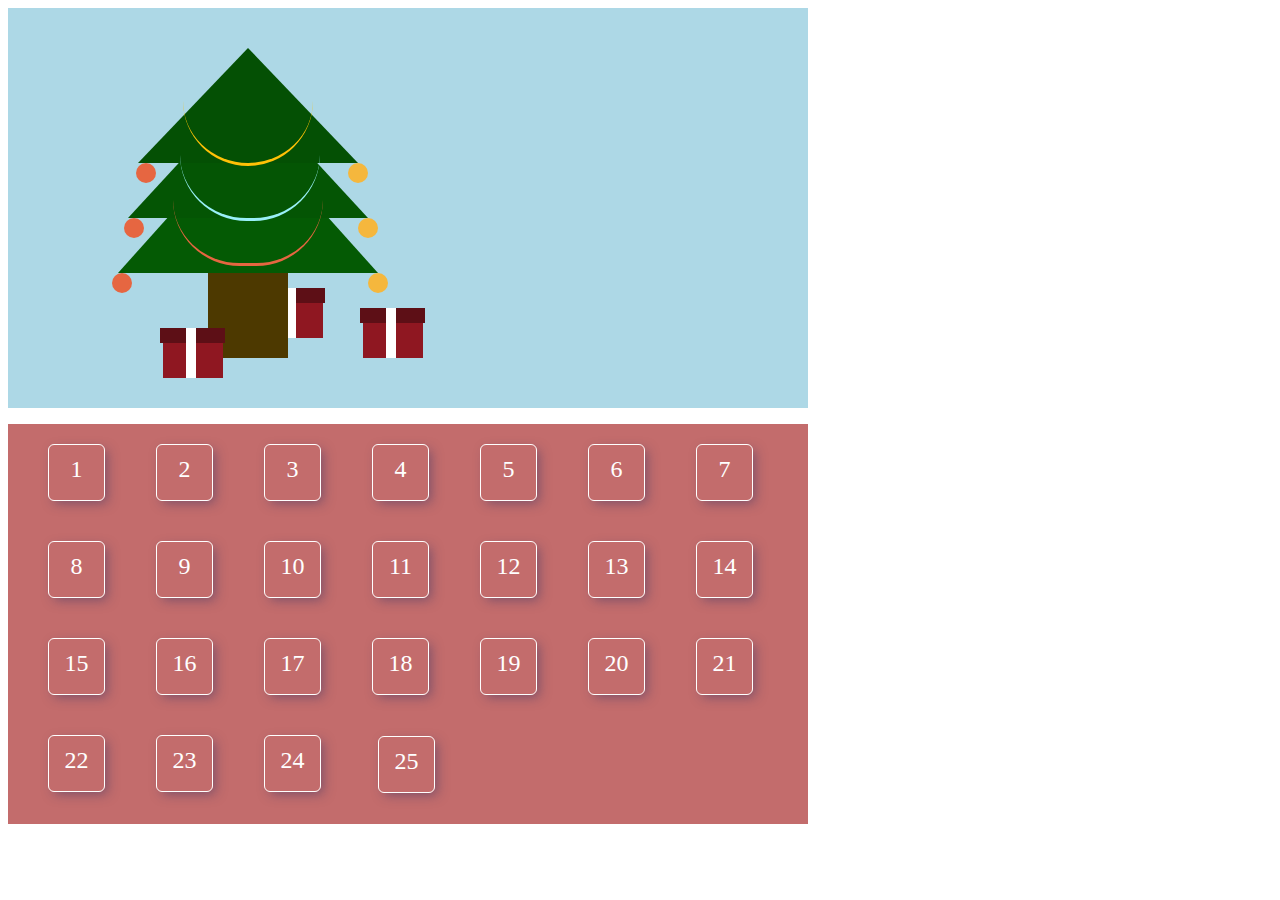
==== index.html @ 33a24e95 "增加彩帶" ====
<!DOCTYPE html>
<html lang="en">

<head>
  <meta charset="UTF-8">
  <meta name="viewport" content="width=device-width, initial-scale=1.0">
  <meta http-equiv="X-UA-Compatible" content="ie=edge">
  <link rel="stylesheet" href="./stylesheets/Xmax.css">
  <script src="https://ajax.googleapis.com/ajax/libs/jquery/1.12.4/jquery.min.js"></script>
  <script src="Xmas.js"></script>
  <title>Document</title>
</head>

<body>
  <!-- <div class="sort_tabs">
    <img src="./Images/card/sort04/functional_012.gif" alt="">
  </div>
  <div class="card_main">
    <img src="./Images/card/sort04/functional_012.gif" alt="">
</div class="XmasCard_2"> -->
  <div class="Xmas XmasCard_2">
    <div class="tree">
      <div class="tree_1"></div>
      <div class="tree_2"></div>
      <div class="tree_3"></div>
      <div class="tree_root"></div>
      <div class="ribbon ribbon_1"></div>
      <div class="ribbon ribbon_2"></div>
      <div class="ribbon ribbon_3"></div>
      <div class="ribbon ribbon_4"></div>
      <div class="border border_1"></div>
      <div class="border border_2"></div>
      <div class="border border_3"></div>
      <div class="border border_4"></div>
      <div class="border border_5"></div>
      <div class="border border_6"></div>
      <div class="gift">
        <div class="gift_1">
          <div class="box"></div>
          <div class="cover"></div>
          <div class="bowknot">
          </div>
        </div>
        <div class="gift_2">
          <div class="box"></div>
          <div class="cover"></div>
          <div class="bowknot"></div>
        </div>
        <div class="gift_3">
          <div class="box"></div>
          <div class="cover"></div>
          <div class="bowknot"></div>
        </div>
      </div>
    </div>

  </div>
  <div class="Xmas XmasCard_1">

    <ul>
      <li class="day">
        <span>1</span>
      </li>
      <li class="day">
        <span>2</span>
      </li>
      <li class="day">
        <span>3</span>
      </li>
      <li class="day">
        <span>4</span>
      </li>
      <li class="day">
        <span>5</span>
      </li>
      <li class="day">
        <span>6</span>
      </li>
      <li class="day">
        <span>7</span>
      </li>
      <li class="day">
        <span>8</span>
      </li>
      <li class="day">
        <span>9</span>
      </li>
      <li class="day">
        <span>10</span>
      </li>
      <li class="day">
        <span>11</span>
      </li>
      <li class="day">
        <span>12</span>
      </li>
      <li class="day">
        <span>13</span>
      </li>
      <li class="day">
        <span>14</span>
      </li>
      <li class="day">
        <span>15</span>
      </li>
      <li class="day">
        <span>16</span>
      </li>
      <li class="day">
        <span>17</span>
      </li>
      <li class="day">
        <span>18</span>
      </li>
      <li class="day">
        <span>19</span>
      </li>
      <li class="day">
        <span>20</span>
      </li>
      <li class="day">
        <span>21</span>
      </li>
      <li class="day">
        <span>22</span>
      </li>
      <li class="day">
        <span>23</span>
      </li>
      <li class="day">
        <span>24</span>
      </li>
      <li class="day">
        <span>25</span>
      </li>
    </ul>

  </div>
</body>

</html>
---- stylesheets/Xmax.css ----
/* line 1, ../sass/_function.scss */
.XmasCard_1 ul .day {
  -webkit-transition: all .25s ease-in;
  transition: all .25s ease-in;
}

/* line 1, ../sass/_function.scss */
.XmasCard_1 ul .day {
  -webkit-transition: all .25s ease-in;
  transition: all .25s ease-in;
}

/* line 2, ../sass/_Xmas_2.scss */
.XmasCard_2 {
  background-color: #ADD8E6;
}
/* line 4, ../sass/_Xmas_2.scss */
.XmasCard_2 .tree {
  left: 100px;
  width: 100px;
  position: relative;
}
/* line 8, ../sass/_Xmas_2.scss */
.XmasCard_2 .tree .tree_1,
.XmasCard_2 .tree .tree_2,
.XmasCard_2 .tree .tree_3 {
  position: absolute;
  border-style: solid;
  border-color: transparent transparent #044b04 transparent;
  display: inline-block;
}
/* line 17, ../sass/_Xmas_2.scss */
.XmasCard_2 .tree .tree_1 {
  top: 40px;
  border-width: 0 110px 115px 110px;
  left: 30px;
  z-index: 4;
  border-color: transparent transparent #045004 transparent;
}
/* line 17, ../sass/_Xmas_2.scss */
.XmasCard_2 .tree .tree_2 {
  top: 80px;
  border-width: 0 120px 130px 120px;
  left: 20px;
  z-index: 3;
  border-color: transparent transparent #045504 transparent;
}
/* line 17, ../sass/_Xmas_2.scss */
.XmasCard_2 .tree .tree_3 {
  top: 120px;
  border-width: 0 130px 145px 130px;
  left: 10px;
  z-index: 2;
  border-color: transparent transparent #045a04 transparent;
}
/* line 25, ../sass/_Xmas_2.scss */
.XmasCard_2 .tree .tree_root {
  position: absolute;
  height: 100px;
  width: 80px;
  background-color: #4D3900;
  top: 250px;
  left: 100px;
  z-index: 1;
}
/* line 34, ../sass/_Xmas_2.scss */
.XmasCard_2 .tree .border {
  position: absolute;
  height: 20px;
  width: 20px;
  border-radius: 30px;
  position: absolute;
  z-index: 99;
}
/* line 43, ../sass/_Xmas_2.scss */
.XmasCard_2 .tree .border_1 {
  background-color: #E66641;
  top: 155px;
  left: 28px;
}
/* line 43, ../sass/_Xmas_2.scss */
.XmasCard_2 .tree .border_2 {
  background-color: #E66641;
  top: 210px;
  left: 16px;
}
/* line 43, ../sass/_Xmas_2.scss */
.XmasCard_2 .tree .border_3 {
  background-color: #E66641;
  top: 265px;
  left: 4px;
}
/* line 50, ../sass/_Xmas_2.scss */
.XmasCard_2 .tree .border_4 {
  background-color: #F5B73D;
  top: 155px;
  left: 240px;
}
/* line 50, ../sass/_Xmas_2.scss */
.XmasCard_2 .tree .border_5 {
  background-color: #F5B73D;
  top: 210px;
  left: 250px;
}
/* line 50, ../sass/_Xmas_2.scss */
.XmasCard_2 .tree .border_6 {
  background-color: #F5B73D;
  top: 265px;
  left: 260px;
}
/* line 56, ../sass/_Xmas_2.scss */
.XmasCard_2 .tree .ribbon_1 {
  border-bottom: 3px solid #FFC107;
  top: 25px;
  left: 75px;
  width: 130px;
}
/* line 62, ../sass/_Xmas_2.scss */
.XmasCard_2 .tree .ribbon_2 {
  border-bottom: 3px solid #9af0f8;
  top: 80px;
  left: 72px;
  width: 140px;
}
/* line 68, ../sass/_Xmas_2.scss */
.XmasCard_2 .tree .ribbon_3 {
  border-bottom: 3px solid #E66641;
  top: 125px;
  left: 65px;
  width: 150px;
}
/* line 74, ../sass/_Xmas_2.scss */
.XmasCard_2 .tree .ribbon {
  position: absolute;
  height: 130px;
  border-radius: 10000px;
  z-index: 99;
}
/* line 83, ../sass/_Xmas_2.scss */
.XmasCard_2 .gift .gift_1 {
  position: relative;
  top: 320px;
  z-index: 1;
  left: 55px;
}
/* line 98, ../sass/_Xmas_2.scss */
.XmasCard_2 .gift .gift_1 .box {
  position: absolute;
  height: 50px;
  width: 60px;
  background-color: #8f1721;
  z-index: 1;
}
/* line 106, ../sass/_Xmas_2.scss */
.XmasCard_2 .gift .gift_1 .cover {
  position: absolute;
  top: 0;
  left: -3px;
  height: 15px;
  width: 65px;
  background-color: #5d0f16;
  z-index: 2;
}
/* line 115, ../sass/_Xmas_2.scss */
.XmasCard_2 .gift .gift_1 .bowknot {
  position: absolute;
  top: 0;
  left: 23px;
  height: 50px;
  width: 10px;
  background-color: #fff;
  z-index: 99;
}
/* line 83, ../sass/_Xmas_2.scss */
.XmasCard_2 .gift .gift_2 {
  position: relative;
  top: 280px;
  z-index: 0;
  left: 155px;
}
/* line 98, ../sass/_Xmas_2.scss */
.XmasCard_2 .gift .gift_2 .box {
  position: absolute;
  height: 50px;
  width: 60px;
  background-color: #8f1721;
  z-index: 1;
}
/* line 106, ../sass/_Xmas_2.scss */
.XmasCard_2 .gift .gift_2 .cover {
  position: absolute;
  top: 0;
  left: -3px;
  height: 15px;
  width: 65px;
  background-color: #5d0f16;
  z-index: 2;
}
/* line 115, ../sass/_Xmas_2.scss */
.XmasCard_2 .gift .gift_2 .bowknot {
  position: absolute;
  top: 0;
  left: 23px;
  height: 50px;
  width: 10px;
  background-color: #fff;
  z-index: 99;
}
/* line 83, ../sass/_Xmas_2.scss */
.XmasCard_2 .gift .gift_3 {
  position: relative;
  top: 300px;
  left: 255px;
}
/* line 98, ../sass/_Xmas_2.scss */
.XmasCard_2 .gift .gift_3 .box {
  position: absolute;
  height: 50px;
  width: 60px;
  background-color: #8f1721;
  z-index: 1;
}
/* line 106, ../sass/_Xmas_2.scss */
.XmasCard_2 .gift .gift_3 .cover {
  position: absolute;
  top: 0;
  left: -3px;
  height: 15px;
  width: 65px;
  background-color: #5d0f16;
  z-index: 2;
}
/* line 115, ../sass/_Xmas_2.scss */
.XmasCard_2 .gift .gift_3 .bowknot {
  position: absolute;
  top: 0;
  left: 23px;
  height: 50px;
  width: 10px;
  background-color: #fff;
  z-index: 99;
}

/* line 1, ../sass/_function.scss */
.XmasCard_1 ul .day {
  -webkit-transition: all .25s ease-in;
  transition: all .25s ease-in;
}

/* line 2, ../sass/_Xmas_1.scss */
.XmasCard_1 {
  background-color: #c36c6c;
}
/* line 4, ../sass/_Xmas_1.scss */
.XmasCard_1 ul {
  list-style: none;
}
/* line 6, ../sass/_Xmas_1.scss */
.XmasCard_1 ul li {
  cursor: pointer !important;
  display: inline-block;
  text-align: center;
  line-height: 2;
  color: #fff;
}
/* line 12, ../sass/_Xmas_1.scss */
.XmasCard_1 ul li span {
  font-size: 1.5em;
  font-weight: 300;
}
@keyframes Surprise {
  0% {
    background: transparent;
    color: #fff;
    position: absolute;
    top: 306px;
    left: 375px;
  }
  50% {
    position: absolute;
    top: 30px;
    left: 150px;
    width: 510px;
    height: 310px;
  }
  100% {
    position: absolute;
    top: 35px;
    left: 150px;
    width: 500px;
    height: 300px;
    background: #fff url("../Images/gift/gift_25.png") 3px no-repeat;
  }
}
/* line 43, ../sass/_Xmas_1.scss */
.XmasCard_1 ul .day_rotateY:nth-child(1) {
  color: transparent;
  border-color: #565656;
  -webkit-transform: rotateY(180deg);
  -moz-transform: rotateY(180deg);
  transform: rotateY(180deg);
  background: #565656 url("../Images/gift/gift_1.png") 3px no-repeat;
}
/* line 53, ../sass/_Xmas_1.scss */
.XmasCard_1 ul .day_rotateY:nth-child(25) {
  animation: Surprise 0.5s linear forwards;
  -moz-animation: Surprise 0.5s linear forwards;
  -webkit-animation: Surprise 0.5s linear forwards;
  -o-animation: Surprise 0.5s linear forwards;
}
/* line 43, ../sass/_Xmas_1.scss */
.XmasCard_1 ul .day_rotateY:nth-child(2) {
  color: transparent;
  border-color: #565656;
  -webkit-transform: rotateY(180deg);
  -moz-transform: rotateY(180deg);
  transform: rotateY(180deg);
  background: #565656 url("../Images/gift/gift_2.png") 3px no-repeat;
}
/* line 53, ../sass/_Xmas_1.scss */
.XmasCard_1 ul .day_rotateY:nth-child(25) {
  animation: Surprise 0.5s linear forwards;
  -moz-animation: Surprise 0.5s linear forwards;
  -webkit-animation: Surprise 0.5s linear forwards;
  -o-animation: Surprise 0.5s linear forwards;
}
/* line 43, ../sass/_Xmas_1.scss */
.XmasCard_1 ul .day_rotateY:nth-child(3) {
  color: transparent;
  border-color: #565656;
  -webkit-transform: rotateY(180deg);
  -moz-transform: rotateY(180deg);
  transform: rotateY(180deg);
  background: #565656 url("../Images/gift/gift_3.png") 3px no-repeat;
}
/* line 53, ../sass/_Xmas_1.scss */
.XmasCard_1 ul .day_rotateY:nth-child(25) {
  animation: Surprise 0.5s linear forwards;
  -moz-animation: Surprise 0.5s linear forwards;
  -webkit-animation: Surprise 0.5s linear forwards;
  -o-animation: Surprise 0.5s linear forwards;
}
/* line 43, ../sass/_Xmas_1.scss */
.XmasCard_1 ul .day_rotateY:nth-child(4) {
  color: transparent;
  border-color: #565656;
  -webkit-transform: rotateY(180deg);
  -moz-transform: rotateY(180deg);
  transform: rotateY(180deg);
  background: #565656 url("../Images/gift/gift_4.png") 3px no-repeat;
}
/* line 53, ../sass/_Xmas_1.scss */
.XmasCard_1 ul .day_rotateY:nth-child(25) {
  animation: Surprise 0.5s linear forwards;
  -moz-animation: Surprise 0.5s linear forwards;
  -webkit-animation: Surprise 0.5s linear forwards;
  -o-animation: Surprise 0.5s linear forwards;
}
/* line 43, ../sass/_Xmas_1.scss */
.XmasCard_1 ul .day_rotateY:nth-child(5) {
  color: transparent;
  border-color: #565656;
  -webkit-transform: rotateY(180deg);
  -moz-transform: rotateY(180deg);
  transform: rotateY(180deg);
  background: #565656 url("../Images/gift/gift_5.png") 3px no-repeat;
}
/* line 53, ../sass/_Xmas_1.scss */
.XmasCard_1 ul .day_rotateY:nth-child(25) {
  animation: Surprise 0.5s linear forwards;
  -moz-animation: Surprise 0.5s linear forwards;
  -webkit-animation: Surprise 0.5s linear forwards;
  -o-animation: Surprise 0.5s linear forwards;
}
/* line 43, ../sass/_Xmas_1.scss */
.XmasCard_1 ul .day_rotateY:nth-child(6) {
  color: transparent;
  border-color: #565656;
  -webkit-transform: rotateY(180deg);
  -moz-transform: rotateY(180deg);
  transform: rotateY(180deg);
  background: #565656 url("../Images/gift/gift_6.png") 3px no-repeat;
}
/* line 53, ../sass/_Xmas_1.scss */
.XmasCard_1 ul .day_rotateY:nth-child(25) {
  animation: Surprise 0.5s linear forwards;
  -moz-animation: Surprise 0.5s linear forwards;
  -webkit-animation: Surprise 0.5s linear forwards;
  -o-animation: Surprise 0.5s linear forwards;
}
/* line 43, ../sass/_Xmas_1.scss */
.XmasCard_1 ul .day_rotateY:nth-child(7) {
  color: transparent;
  border-color: #565656;
  -webkit-transform: rotateY(180deg);
  -moz-transform: rotateY(180deg);
  transform: rotateY(180deg);
  background: #565656 url("../Images/gift/gift_7.png") 3px no-repeat;
}
/* line 53, ../sass/_Xmas_1.scss */
.XmasCard_1 ul .day_rotateY:nth-child(25) {
  animation: Surprise 0.5s linear forwards;
  -moz-animation: Surprise 0.5s linear forwards;
  -webkit-animation: Surprise 0.5s linear forwards;
  -o-animation: Surprise 0.5s linear forwards;
}
/* line 43, ../sass/_Xmas_1.scss */
.XmasCard_1 ul .day_rotateY:nth-child(8) {
  color: transparent;
  border-color: #565656;
  -webkit-transform: rotateY(180deg);
  -moz-transform: rotateY(180deg);
  transform: rotateY(180deg);
  background: #565656 url("../Images/gift/gift_8.png") 3px no-repeat;
}
/* line 53, ../sass/_Xmas_1.scss */
.XmasCard_1 ul .day_rotateY:nth-child(25) {
  animation: Surprise 0.5s linear forwards;
  -moz-animation: Surprise 0.5s linear forwards;
  -webkit-animation: Surprise 0.5s linear forwards;
  -o-animation: Surprise 0.5s linear forwards;
}
/* line 43, ../sass/_Xmas_1.scss */
.XmasCard_1 ul .day_rotateY:nth-child(9) {
  color: transparent;
  border-color: #565656;
  -webkit-transform: rotateY(180deg);
  -moz-transform: rotateY(180deg);
  transform: rotateY(180deg);
  background: #565656 url("../Images/gift/gift_9.png") 3px no-repeat;
}
/* line 53, ../sass/_Xmas_1.scss */
.XmasCard_1 ul .day_rotateY:nth-child(25) {
  animation: Surprise 0.5s linear forwards;
  -moz-animation: Surprise 0.5s linear forwards;
  -webkit-animation: Surprise 0.5s linear forwards;
  -o-animation: Surprise 0.5s linear forwards;
}
/* line 43, ../sass/_Xmas_1.scss */
.XmasCard_1 ul .day_rotateY:nth-child(10) {
  color: transparent;
  border-color: #565656;
  -webkit-transform: rotateY(180deg);
  -moz-transform: rotateY(180deg);
  transform: rotateY(180deg);
  background: #565656 url("../Images/gift/gift_10.png") 3px no-repeat;
}
/* line 53, ../sass/_Xmas_1.scss */
.XmasCard_1 ul .day_rotateY:nth-child(25) {
  animation: Surprise 0.5s linear forwards;
  -moz-animation: Surprise 0.5s linear forwards;
  -webkit-animation: Surprise 0.5s linear forwards;
  -o-animation: Surprise 0.5s linear forwards;
}
/* line 43, ../sass/_Xmas_1.scss */
.XmasCard_1 ul .day_rotateY:nth-child(11) {
  color: transparent;
  border-color: #565656;
  -webkit-transform: rotateY(180deg);
  -moz-transform: rotateY(180deg);
  transform: rotateY(180deg);
  background: #565656 url("../Images/gift/gift_11.png") 3px no-repeat;
}
/* line 53, ../sass/_Xmas_1.scss */
.XmasCard_1 ul .day_rotateY:nth-child(25) {
  animation: Surprise 0.5s linear forwards;
  -moz-animation: Surprise 0.5s linear forwards;
  -webkit-animation: Surprise 0.5s linear forwards;
  -o-animation: Surprise 0.5s linear forwards;
}
/* line 43, ../sass/_Xmas_1.scss */
.XmasCard_1 ul .day_rotateY:nth-child(12) {
  color: transparent;
  border-color: #565656;
  -webkit-transform: rotateY(180deg);
  -moz-transform: rotateY(180deg);
  transform: rotateY(180deg);
  background: #565656 url("../Images/gift/gift_12.png") 3px no-repeat;
}
/* line 53, ../sass/_Xmas_1.scss */
.XmasCard_1 ul .day_rotateY:nth-child(25) {
  animation: Surprise 0.5s linear forwards;
  -moz-animation: Surprise 0.5s linear forwards;
  -webkit-animation: Surprise 0.5s linear forwards;
  -o-animation: Surprise 0.5s linear forwards;
}
/* line 43, ../sass/_Xmas_1.scss */
.XmasCard_1 ul .day_rotateY:nth-child(13) {
  color: transparent;
  border-color: #565656;
  -webkit-transform: rotateY(180deg);
  -moz-transform: rotateY(180deg);
  transform: rotateY(180deg);
  background: #565656 url("../Images/gift/gift_13.png") 3px no-repeat;
}
/* line 53, ../sass/_Xmas_1.scss */
.XmasCard_1 ul .day_rotateY:nth-child(25) {
  animation: Surprise 0.5s linear forwards;
  -moz-animation: Surprise 0.5s linear forwards;
  -webkit-animation: Surprise 0.5s linear forwards;
  -o-animation: Surprise 0.5s linear forwards;
}
/* line 43, ../sass/_Xmas_1.scss */
.XmasCard_1 ul .day_rotateY:nth-child(14) {
  color: transparent;
  border-color: #565656;
  -webkit-transform: rotateY(180deg);
  -moz-transform: rotateY(180deg);
  transform: rotateY(180deg);
  background: #565656 url("../Images/gift/gift_14.png") 3px no-repeat;
}
/* line 53, ../sass/_Xmas_1.scss */
.XmasCard_1 ul .day_rotateY:nth-child(25) {
  animation: Surprise 0.5s linear forwards;
  -moz-animation: Surprise 0.5s linear forwards;
  -webkit-animation: Surprise 0.5s linear forwards;
  -o-animation: Surprise 0.5s linear forwards;
}
/* line 43, ../sass/_Xmas_1.scss */
.XmasCard_1 ul .day_rotateY:nth-child(15) {
  color: transparent;
  border-color: #565656;
  -webkit-transform: rotateY(180deg);
  -moz-transform: rotateY(180deg);
  transform: rotateY(180deg);
  background: #565656 url("../Images/gift/gift_15.png") 3px no-repeat;
}
/* line 53, ../sass/_Xmas_1.scss */
.XmasCard_1 ul .day_rotateY:nth-child(25) {
  animation: Surprise 0.5s linear forwards;
  -moz-animation: Surprise 0.5s linear forwards;
  -webkit-animation: Surprise 0.5s linear forwards;
  -o-animation: Surprise 0.5s linear forwards;
}
/* line 43, ../sass/_Xmas_1.scss */
.XmasCard_1 ul .day_rotateY:nth-child(16) {
  color: transparent;
  border-color: #565656;
  -webkit-transform: rotateY(180deg);
  -moz-transform: rotateY(180deg);
  transform: rotateY(180deg);
  background: #565656 url("../Images/gift/gift_16.png") 3px no-repeat;
}
/* line 53, ../sass/_Xmas_1.scss */
.XmasCard_1 ul .day_rotateY:nth-child(25) {
  animation: Surprise 0.5s linear forwards;
  -moz-animation: Surprise 0.5s linear forwards;
  -webkit-animation: Surprise 0.5s linear forwards;
  -o-animation: Surprise 0.5s linear forwards;
}
/* line 43, ../sass/_Xmas_1.scss */
.XmasCard_1 ul .day_rotateY:nth-child(17) {
  color: transparent;
  border-color: #565656;
  -webkit-transform: rotateY(180deg);
  -moz-transform: rotateY(180deg);
  transform: rotateY(180deg);
  background: #565656 url("../Images/gift/gift_17.png") 3px no-repeat;
}
/* line 53, ../sass/_Xmas_1.scss */
.XmasCard_1 ul .day_rotateY:nth-child(25) {
  animation: Surprise 0.5s linear forwards;
  -moz-animation: Surprise 0.5s linear forwards;
  -webkit-animation: Surprise 0.5s linear forwards;
  -o-animation: Surprise 0.5s linear forwards;
}
/* line 43, ../sass/_Xmas_1.scss */
.XmasCard_1 ul .day_rotateY:nth-child(18) {
  color: transparent;
  border-color: #565656;
  -webkit-transform: rotateY(180deg);
  -moz-transform: rotateY(180deg);
  transform: rotateY(180deg);
  background: #565656 url("../Images/gift/gift_18.png") 3px no-repeat;
}
/* line 53, ../sass/_Xmas_1.scss */
.XmasCard_1 ul .day_rotateY:nth-child(25) {
  animation: Surprise 0.5s linear forwards;
  -moz-animation: Surprise 0.5s linear forwards;
  -webkit-animation: Surprise 0.5s linear forwards;
  -o-animation: Surprise 0.5s linear forwards;
}
/* line 43, ../sass/_Xmas_1.scss */
.XmasCard_1 ul .day_rotateY:nth-child(19) {
  color: transparent;
  border-color: #565656;
  -webkit-transform: rotateY(180deg);
  -moz-transform: rotateY(180deg);
  transform: rotateY(180deg);
  background: #565656 url("../Images/gift/gift_19.png") 3px no-repeat;
}
/* line 53, ../sass/_Xmas_1.scss */
.XmasCard_1 ul .day_rotateY:nth-child(25) {
  animation: Surprise 0.5s linear forwards;
  -moz-animation: Surprise 0.5s linear forwards;
  -webkit-animation: Surprise 0.5s linear forwards;
  -o-animation: Surprise 0.5s linear forwards;
}
/* line 43, ../sass/_Xmas_1.scss */
.XmasCard_1 ul .day_rotateY:nth-child(20) {
  color: transparent;
  border-color: #565656;
  -webkit-transform: rotateY(180deg);
  -moz-transform: rotateY(180deg);
  transform: rotateY(180deg);
  background: #565656 url("../Images/gift/gift_20.png") 3px no-repeat;
}
/* line 53, ../sass/_Xmas_1.scss */
.XmasCard_1 ul .day_rotateY:nth-child(25) {
  animation: Surprise 0.5s linear forwards;
  -moz-animation: Surprise 0.5s linear forwards;
  -webkit-animation: Surprise 0.5s linear forwards;
  -o-animation: Surprise 0.5s linear forwards;
}
/* line 43, ../sass/_Xmas_1.scss */
.XmasCard_1 ul .day_rotateY:nth-child(21) {
  color: transparent;
  border-color: #565656;
  -webkit-transform: rotateY(180deg);
  -moz-transform: rotateY(180deg);
  transform: rotateY(180deg);
  background: #565656 url("../Images/gift/gift_21.png") 3px no-repeat;
}
/* line 53, ../sass/_Xmas_1.scss */
.XmasCard_1 ul .day_rotateY:nth-child(25) {
  animation: Surprise 0.5s linear forwards;
  -moz-animation: Surprise 0.5s linear forwards;
  -webkit-animation: Surprise 0.5s linear forwards;
  -o-animation: Surprise 0.5s linear forwards;
}
/* line 43, ../sass/_Xmas_1.scss */
.XmasCard_1 ul .day_rotateY:nth-child(22) {
  color: transparent;
  border-color: #565656;
  -webkit-transform: rotateY(180deg);
  -moz-transform: rotateY(180deg);
  transform: rotateY(180deg);
  background: #565656 url("../Images/gift/gift_22.png") 3px no-repeat;
}
/* line 53, ../sass/_Xmas_1.scss */
.XmasCard_1 ul .day_rotateY:nth-child(25) {
  animation: Surprise 0.5s linear forwards;
  -moz-animation: Surprise 0.5s linear forwards;
  -webkit-animation: Surprise 0.5s linear forwards;
  -o-animation: Surprise 0.5s linear forwards;
}
/* line 43, ../sass/_Xmas_1.scss */
.XmasCard_1 ul .day_rotateY:nth-child(23) {
  color: transparent;
  border-color: #565656;
  -webkit-transform: rotateY(180deg);
  -moz-transform: rotateY(180deg);
  transform: rotateY(180deg);
  background: #565656 url("../Images/gift/gift_23.png") 3px no-repeat;
}
/* line 53, ../sass/_Xmas_1.scss */
.XmasCard_1 ul .day_rotateY:nth-child(25) {
  animation: Surprise 0.5s linear forwards;
  -moz-animation: Surprise 0.5s linear forwards;
  -webkit-animation: Surprise 0.5s linear forwards;
  -o-animation: Surprise 0.5s linear forwards;
}
/* line 43, ../sass/_Xmas_1.scss */
.XmasCard_1 ul .day_rotateY:nth-child(24) {
  color: transparent;
  border-color: #565656;
  -webkit-transform: rotateY(180deg);
  -moz-transform: rotateY(180deg);
  transform: rotateY(180deg);
  background: #565656 url("../Images/gift/gift_24.png") 3px no-repeat;
}
/* line 53, ../sass/_Xmas_1.scss */
.XmasCard_1 ul .day_rotateY:nth-child(25) {
  animation: Surprise 0.5s linear forwards;
  -moz-animation: Surprise 0.5s linear forwards;
  -webkit-animation: Surprise 0.5s linear forwards;
  -o-animation: Surprise 0.5s linear forwards;
}
/* line 61, ../sass/_Xmas_1.scss */
.XmasCard_1 ul .day {
  position: relative;
  width: 55px;
  height: 55px;
  border: 1px solid #fff;
  margin: 20px 47px 20px 0;
  border-radius: 6px;
  box-shadow: 4px 4px 12px -2px rgba(51, 51, 102, 0.5);
}
/* line 70, ../sass/_Xmas_1.scss */
.XmasCard_1 ul .day:nth-child(25) {
  background: transparent;
  color: #fff;
  position: absolute;
  top: 292px;
  left: 370px;
  position: absolute;
}

/* line 4, ../sass/Xmax.scss */
.Xmas {
  position: relative;
  height: 400px;
  width: 800px;
}

/* line 10, ../sass/Xmax.scss */
img {
  display: block;
}
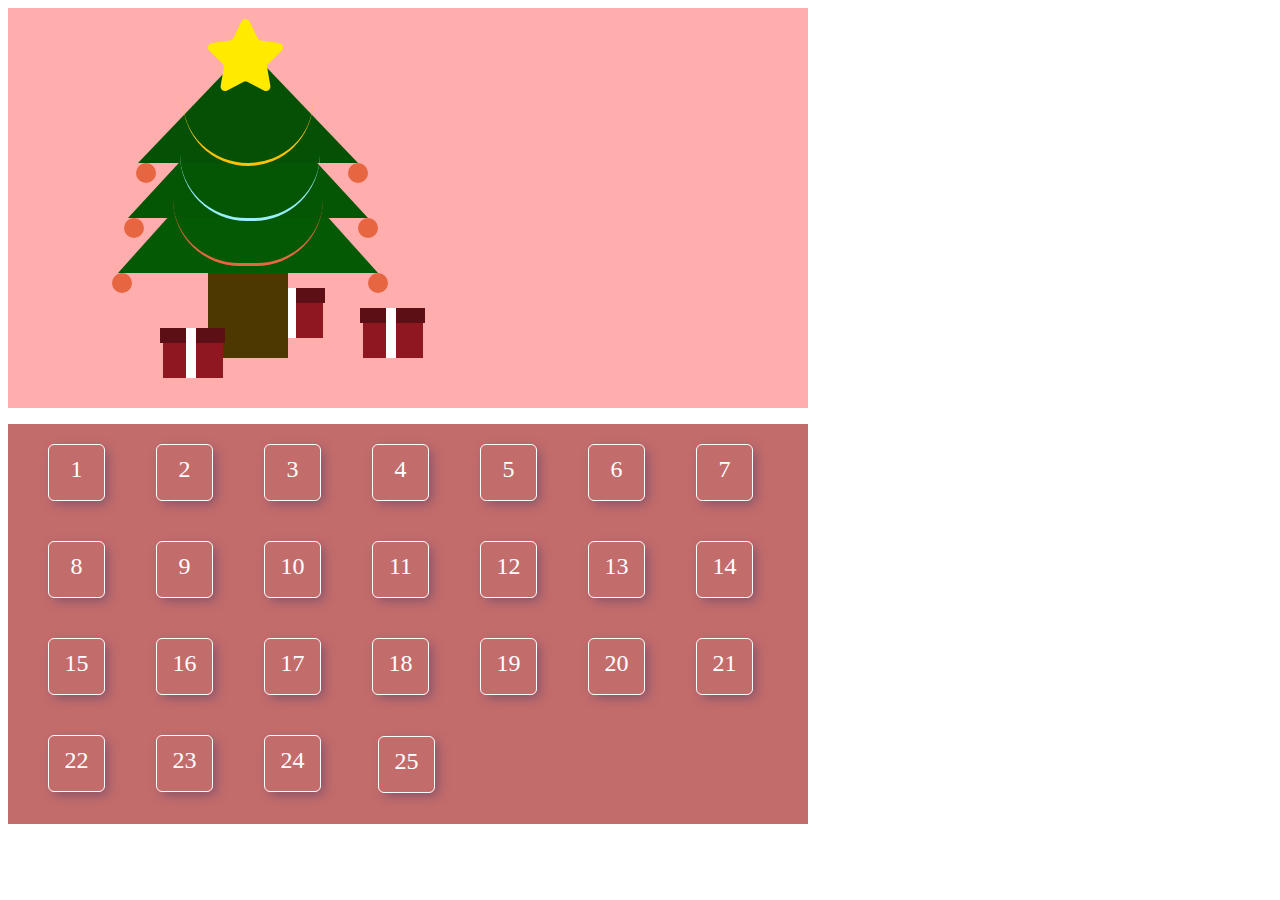
==== commit de13df3d: "完成聖誕樹" ====
--- a/index.html
+++ b/index.html
@@ -27,13 +27,13 @@
       <div class="ribbon ribbon_1"></div>
       <div class="ribbon ribbon_2"></div>
       <div class="ribbon ribbon_3"></div>
-      <div class="ribbon ribbon_4"></div>
       <div class="border border_1"></div>
       <div class="border border_2"></div>
       <div class="border border_3"></div>
       <div class="border border_4"></div>
       <div class="border border_5"></div>
       <div class="border border_6"></div>
+      <div class="star"></div>
       <div class="gift">
         <div class="gift_1">
           <div class="box"></div>
--- a/stylesheets/Xmax.css
+++ b/stylesheets/Xmax.css
@@ -12,7 +12,7 @@
 
 /* line 2, ../sass/_Xmas_2.scss */
 .XmasCard_2 {
-  background-color: #ADD8E6;
+  background-color: #ffadad;
 }
 /* line 4, ../sass/_Xmas_2.scss */
 .XmasCard_2 .tree {
@@ -92,19 +92,19 @@
 }
 /* line 50, ../sass/_Xmas_2.scss */
 .XmasCard_2 .tree .border_4 {
-  background-color: #F5B73D;
+  background-color: #E66641;
   top: 155px;
   left: 240px;
 }
 /* line 50, ../sass/_Xmas_2.scss */
 .XmasCard_2 .tree .border_5 {
-  background-color: #F5B73D;
+  background-color: #E66641;
   top: 210px;
   left: 250px;
 }
 /* line 50, ../sass/_Xmas_2.scss */
 .XmasCard_2 .tree .border_6 {
-  background-color: #F5B73D;
+  background-color: #E66641;
   top: 265px;
   left: 260px;
 }
@@ -136,14 +136,24 @@
   border-radius: 10000px;
   z-index: 99;
 }
-/* line 83, ../sass/_Xmas_2.scss */
+/* line 80, ../sass/_Xmas_2.scss */
+.XmasCard_2 .tree .star {
+  position: absolute;
+  background: url("../Images/star.png");
+  height: 75px;
+  width: 75px;
+  top: 10px;
+  left: 100px;
+  z-index: 100;
+}
+/* line 92, ../sass/_Xmas_2.scss */
 .XmasCard_2 .gift .gift_1 {
   position: relative;
   top: 320px;
   z-index: 1;
   left: 55px;
 }
-/* line 98, ../sass/_Xmas_2.scss */
+/* line 107, ../sass/_Xmas_2.scss */
 .XmasCard_2 .gift .gift_1 .box {
   position: absolute;
   height: 50px;
@@ -151,7 +161,7 @@
   background-color: #8f1721;
   z-index: 1;
 }
-/* line 106, ../sass/_Xmas_2.scss */
+/* line 114, ../sass/_Xmas_2.scss */
 .XmasCard_2 .gift .gift_1 .cover {
   position: absolute;
   top: 0;
@@ -161,7 +171,7 @@
   background-color: #5d0f16;
   z-index: 2;
 }
-/* line 115, ../sass/_Xmas_2.scss */
+/* line 123, ../sass/_Xmas_2.scss */
 .XmasCard_2 .gift .gift_1 .bowknot {
   position: absolute;
   top: 0;
@@ -171,14 +181,14 @@
   background-color: #fff;
   z-index: 99;
 }
-/* line 83, ../sass/_Xmas_2.scss */
+/* line 92, ../sass/_Xmas_2.scss */
 .XmasCard_2 .gift .gift_2 {
   position: relative;
   top: 280px;
   z-index: 0;
   left: 155px;
 }
-/* line 98, ../sass/_Xmas_2.scss */
+/* line 107, ../sass/_Xmas_2.scss */
 .XmasCard_2 .gift .gift_2 .box {
   position: absolute;
   height: 50px;
@@ -186,7 +196,7 @@
   background-color: #8f1721;
   z-index: 1;
 }
-/* line 106, ../sass/_Xmas_2.scss */
+/* line 114, ../sass/_Xmas_2.scss */
 .XmasCard_2 .gift .gift_2 .cover {
   position: absolute;
   top: 0;
@@ -196,7 +206,7 @@
   background-color: #5d0f16;
   z-index: 2;
 }
-/* line 115, ../sass/_Xmas_2.scss */
+/* line 123, ../sass/_Xmas_2.scss */
 .XmasCard_2 .gift .gift_2 .bowknot {
   position: absolute;
   top: 0;
@@ -206,13 +216,13 @@
   background-color: #fff;
   z-index: 99;
 }
-/* line 83, ../sass/_Xmas_2.scss */
+/* line 92, ../sass/_Xmas_2.scss */
 .XmasCard_2 .gift .gift_3 {
   position: relative;
   top: 300px;
   left: 255px;
 }
-/* line 98, ../sass/_Xmas_2.scss */
+/* line 107, ../sass/_Xmas_2.scss */
 .XmasCard_2 .gift .gift_3 .box {
   position: absolute;
   height: 50px;
@@ -220,7 +230,7 @@
   background-color: #8f1721;
   z-index: 1;
 }
-/* line 106, ../sass/_Xmas_2.scss */
+/* line 114, ../sass/_Xmas_2.scss */
 .XmasCard_2 .gift .gift_3 .cover {
   position: absolute;
   top: 0;
@@ -230,7 +240,7 @@
   background-color: #5d0f16;
   z-index: 2;
 }
-/* line 115, ../sass/_Xmas_2.scss */
+/* line 123, ../sass/_Xmas_2.scss */
 .XmasCard_2 .gift .gift_3 .bowknot {
   position: absolute;
   top: 0;
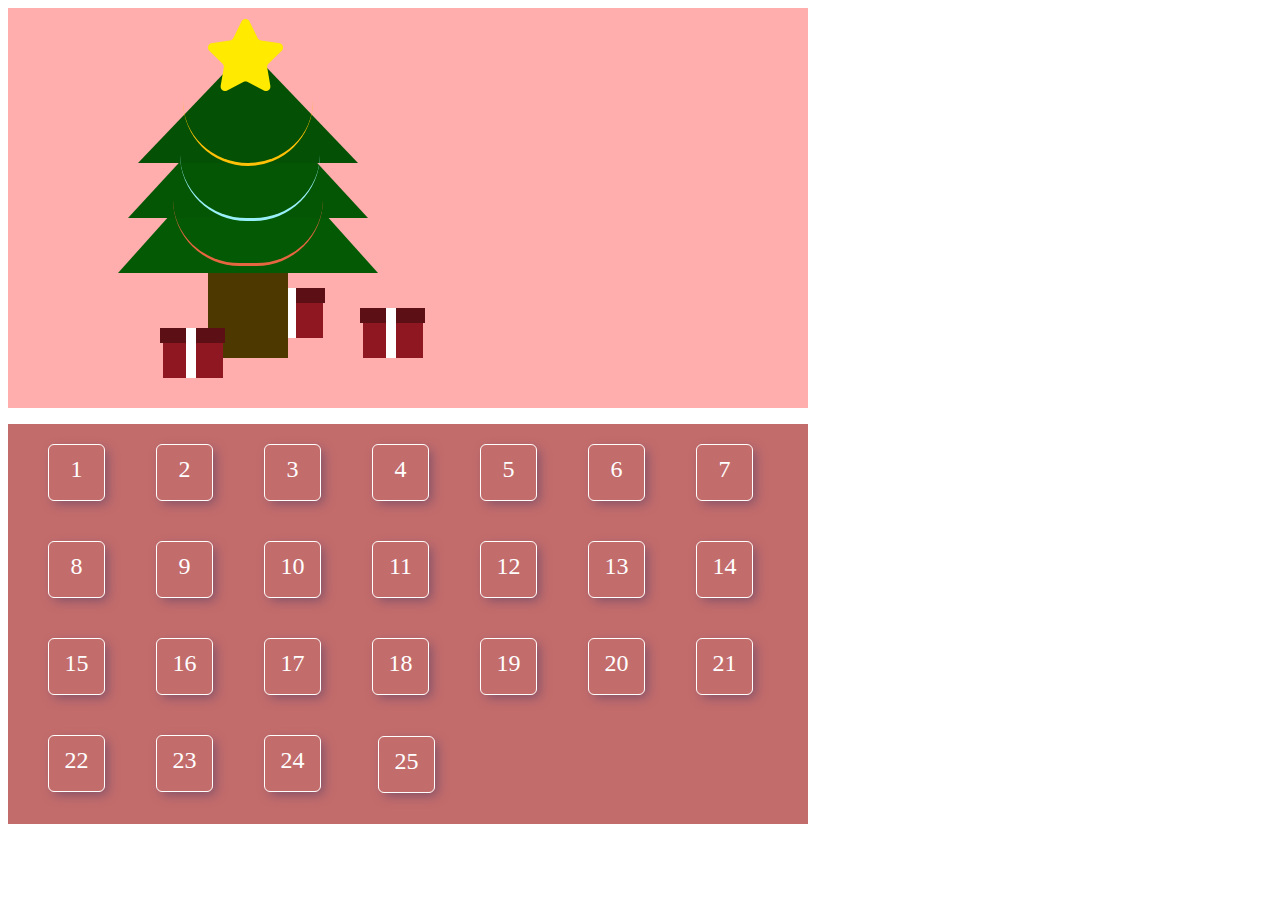
==== commit 9093c969: "彈跳球" ====
--- a/index.html
+++ b/index.html
@@ -37,6 +37,8 @@
       <div class="gift">
         <div class="gift_1">
           <div class="box"></div>
+          <div class="doll"></div>
+          <div class="ball"></div>
           <div class="cover"></div>
           <div class="bowknot">
           </div>
@@ -48,6 +50,7 @@
         </div>
         <div class="gift_3">
           <div class="box"></div>
+          <div class="tsmc_bor"></div>
           <div class="cover"></div>
           <div class="bowknot"></div>
         </div>
--- a/stylesheets/Xmax.css
+++ b/stylesheets/Xmax.css
@@ -4,12 +4,386 @@
   transition: all .25s ease-in;
 }
 
+@keyframes flash {
+  0% {
+    background-color: #E66641;
+  }
+  25% {
+    background-color: #D0502A;
+  }
+  50% {
+    background-color: #BB4826;
+  }
+  75% {
+    background-color: #D0502A;
+  }
+  100% {
+    background-color: #E66641;
+  }
+}
+@keyframes open_gitf_bowknot {
+  0% {
+    top: 0;
+    left: 23px;
+  }
+  25% {
+    top: -5px;
+    left: 23px;
+  }
+  50% {
+    top: -5px;
+    left: 23px;
+    -moz-transform: rotate(-5deg);
+    -webkit-transform: rotate(-5deg);
+    -o-transform: rotate(-5deg);
+    -ms-transform: rotate(-5deg);
+    transform: rotate(-5deg);
+  }
+  100% {
+    top: 20px;
+    left: 10px;
+    -moz-transform: rotate(-90deg);
+    -webkit-transform: rotate(-90deg);
+    -o-transform: rotate(-90deg);
+    -ms-transform: rotate(-90deg);
+    transform: rotate(-90deg);
+  }
+}
+@keyframes close_gitf_bowknot {
+  0% {
+    top: 20px;
+    left: 10px;
+    -moz-transform: rotate(-90deg);
+    -webkit-transform: rotate(-90deg);
+    -o-transform: rotate(-90deg);
+    -ms-transform: rotate(-90deg);
+    transform: rotate(-90deg);
+  }
+  25% {
+    top: -5px;
+    left: 23px;
+    -moz-transform: rotate(-5deg);
+    -webkit-transform: rotate(-5deg);
+    -o-transform: rotate(-5deg);
+    -ms-transform: rotate(-5deg);
+    transform: rotate(-5deg);
+  }
+  50% {
+    top: -5px;
+    left: 23px;
+  }
+  100% {
+    top: 0;
+    left: 23px;
+    -moz-transform: rotate(0deg);
+    -webkit-transform: rotate(0deg);
+    -o-transform: rotate(0deg);
+    -ms-transform: rotate(0deg);
+    transform: rotate(0deg);
+  }
+}
+@keyframes open_gitf_cover {
+  0% {
+    top: 0;
+    left: -3px;
+  }
+  25% {
+    top: -5;
+    left: -3px;
+  }
+  50% {
+    top: -25px;
+    left: -3px;
+  }
+  75% {
+    top: -20px;
+    left: -3px;
+  }
+  100% {
+    top: 10px;
+    left: 40px;
+    -moz-transform: rotate(35deg);
+    -webkit-transform: rotate(35deg);
+    -o-transform: rotate(35deg);
+    -ms-transform: rotate(35deg);
+    transform: rotate(35deg);
+  }
+}
+@keyframes close_gitf_cover {
+  0% {
+    top: 10px;
+    left: 40px;
+    -moz-transform: rotate(35deg);
+    -webkit-transform: rotate(35deg);
+    -o-transform: rotate(35deg);
+    -ms-transform: rotate(35deg);
+    transform: rotate(35deg);
+  }
+  25% {
+    top: -20px;
+    left: -3px;
+  }
+  50% {
+    top: -25px;
+    left: -3px;
+  }
+  75% {
+    top: -5;
+    left: -3px;
+  }
+  100% {
+    top: 0;
+    left: -3px;
+    -moz-transform: rotate(0deg);
+    -webkit-transform: rotate(0deg);
+    -o-transform: rotate(0deg);
+    -ms-transform: rotate(0deg);
+    transform: rotate(0deg);
+  }
+}
+@keyframes ball_open {
+  0% {
+    top: 0;
+    left: 15px;
+  }
+  10% {
+    top: -20px;
+    left: 30px;
+  }
+  20% {
+    top: -35px;
+    left: 35px;
+  }
+  30% {
+    top: -45px;
+    left: 40px;
+  }
+  40% {
+    top: -50px;
+    left: 45px;
+  }
+  50% {
+    top: -45px;
+    left: 50px;
+  }
+  60% {
+    top: -35px;
+    left: 60px;
+  }
+  70% {
+    top: -20px;
+    left: 65px;
+  }
+  75% {
+    top: 0px;
+    left: 75px;
+  }
+  80% {
+    top: 25px;
+    left: 85px;
+  }
+  90% {
+    top: 0px;
+    left: 90px;
+  }
+  100% {
+    top: 25px;
+    left: 95px;
+  }
+}
 /* line 1, ../sass/_function.scss */
 .XmasCard_1 ul .day {
   -webkit-transition: all .25s ease-in;
   transition: all .25s ease-in;
 }
 
+@keyframes flash {
+  0% {
+    background-color: #E66641;
+  }
+  25% {
+    background-color: #D0502A;
+  }
+  50% {
+    background-color: #BB4826;
+  }
+  75% {
+    background-color: #D0502A;
+  }
+  100% {
+    background-color: #E66641;
+  }
+}
+@keyframes open_gitf_bowknot {
+  0% {
+    top: 0;
+    left: 23px;
+  }
+  25% {
+    top: -5px;
+    left: 23px;
+  }
+  50% {
+    top: -5px;
+    left: 23px;
+    -moz-transform: rotate(-5deg);
+    -webkit-transform: rotate(-5deg);
+    -o-transform: rotate(-5deg);
+    -ms-transform: rotate(-5deg);
+    transform: rotate(-5deg);
+  }
+  100% {
+    top: 20px;
+    left: 10px;
+    -moz-transform: rotate(-90deg);
+    -webkit-transform: rotate(-90deg);
+    -o-transform: rotate(-90deg);
+    -ms-transform: rotate(-90deg);
+    transform: rotate(-90deg);
+  }
+}
+@keyframes close_gitf_bowknot {
+  0% {
+    top: 20px;
+    left: 10px;
+    -moz-transform: rotate(-90deg);
+    -webkit-transform: rotate(-90deg);
+    -o-transform: rotate(-90deg);
+    -ms-transform: rotate(-90deg);
+    transform: rotate(-90deg);
+  }
+  25% {
+    top: -5px;
+    left: 23px;
+    -moz-transform: rotate(-5deg);
+    -webkit-transform: rotate(-5deg);
+    -o-transform: rotate(-5deg);
+    -ms-transform: rotate(-5deg);
+    transform: rotate(-5deg);
+  }
+  50% {
+    top: -5px;
+    left: 23px;
+  }
+  100% {
+    top: 0;
+    left: 23px;
+    -moz-transform: rotate(0deg);
+    -webkit-transform: rotate(0deg);
+    -o-transform: rotate(0deg);
+    -ms-transform: rotate(0deg);
+    transform: rotate(0deg);
+  }
+}
+@keyframes open_gitf_cover {
+  0% {
+    top: 0;
+    left: -3px;
+  }
+  25% {
+    top: -5;
+    left: -3px;
+  }
+  50% {
+    top: -25px;
+    left: -3px;
+  }
+  75% {
+    top: -20px;
+    left: -3px;
+  }
+  100% {
+    top: 10px;
+    left: 40px;
+    -moz-transform: rotate(35deg);
+    -webkit-transform: rotate(35deg);
+    -o-transform: rotate(35deg);
+    -ms-transform: rotate(35deg);
+    transform: rotate(35deg);
+  }
+}
+@keyframes close_gitf_cover {
+  0% {
+    top: 10px;
+    left: 40px;
+    -moz-transform: rotate(35deg);
+    -webkit-transform: rotate(35deg);
+    -o-transform: rotate(35deg);
+    -ms-transform: rotate(35deg);
+    transform: rotate(35deg);
+  }
+  25% {
+    top: -20px;
+    left: -3px;
+  }
+  50% {
+    top: -25px;
+    left: -3px;
+  }
+  75% {
+    top: -5;
+    left: -3px;
+  }
+  100% {
+    top: 0;
+    left: -3px;
+    -moz-transform: rotate(0deg);
+    -webkit-transform: rotate(0deg);
+    -o-transform: rotate(0deg);
+    -ms-transform: rotate(0deg);
+    transform: rotate(0deg);
+  }
+}
+@keyframes ball_open {
+  0% {
+    top: 0;
+    left: 15px;
+  }
+  10% {
+    top: -20px;
+    left: 30px;
+  }
+  20% {
+    top: -35px;
+    left: 35px;
+  }
+  30% {
+    top: -45px;
+    left: 40px;
+  }
+  40% {
+    top: -50px;
+    left: 45px;
+  }
+  50% {
+    top: -45px;
+    left: 50px;
+  }
+  60% {
+    top: -35px;
+    left: 60px;
+  }
+  70% {
+    top: -20px;
+    left: 65px;
+  }
+  75% {
+    top: 0px;
+    left: 75px;
+  }
+  80% {
+    top: 25px;
+    left: 85px;
+  }
+  90% {
+    top: 0px;
+    left: 90px;
+  }
+  100% {
+    top: 25px;
+    left: 95px;
+  }
+}
 /* line 2, ../sass/_Xmas_2.scss */
 .XmasCard_2 {
   background-color: #ffadad;
@@ -74,69 +448,87 @@
 }
 /* line 43, ../sass/_Xmas_2.scss */
 .XmasCard_2 .tree .border_1 {
-  background-color: #E66641;
   top: 155px;
   left: 28px;
+  animation: flash 0.75s;
+  -moz-animation: flash 0.75s infinite;
+  -webkit-animation: flash 0.75s infinite;
+  -o-animation: flash 0.75s infinite;
 }
 /* line 43, ../sass/_Xmas_2.scss */
 .XmasCard_2 .tree .border_2 {
-  background-color: #E66641;
   top: 210px;
   left: 16px;
+  animation: flash 0.75s;
+  -moz-animation: flash 0.75s infinite;
+  -webkit-animation: flash 0.75s infinite;
+  -o-animation: flash 0.75s infinite;
 }
 /* line 43, ../sass/_Xmas_2.scss */
 .XmasCard_2 .tree .border_3 {
-  background-color: #E66641;
   top: 265px;
   left: 4px;
-}
-/* line 50, ../sass/_Xmas_2.scss */
+  animation: flash 0.75s;
+  -moz-animation: flash 0.75s infinite;
+  -webkit-animation: flash 0.75s infinite;
+  -o-animation: flash 0.75s infinite;
+}
+/* line 54, ../sass/_Xmas_2.scss */
 .XmasCard_2 .tree .border_4 {
-  background-color: #E66641;
   top: 155px;
   left: 240px;
-}
-/* line 50, ../sass/_Xmas_2.scss */
+  animation: flash 0.75s;
+  -moz-animation: flash 0.75s infinite;
+  -webkit-animation: flash 0.75s infinite;
+  -o-animation: flash 0.75s infinite;
+}
+/* line 54, ../sass/_Xmas_2.scss */
 .XmasCard_2 .tree .border_5 {
-  background-color: #E66641;
   top: 210px;
   left: 250px;
-}
-/* line 50, ../sass/_Xmas_2.scss */
+  animation: flash 0.75s;
+  -moz-animation: flash 0.75s infinite;
+  -webkit-animation: flash 0.75s infinite;
+  -o-animation: flash 0.75s infinite;
+}
+/* line 54, ../sass/_Xmas_2.scss */
 .XmasCard_2 .tree .border_6 {
-  background-color: #E66641;
   top: 265px;
   left: 260px;
-}
-/* line 56, ../sass/_Xmas_2.scss */
+  animation: flash 0.75s;
+  -moz-animation: flash 0.75s infinite;
+  -webkit-animation: flash 0.75s infinite;
+  -o-animation: flash 0.75s infinite;
+}
+/* line 64, ../sass/_Xmas_2.scss */
 .XmasCard_2 .tree .ribbon_1 {
   border-bottom: 3px solid #FFC107;
   top: 25px;
   left: 75px;
   width: 130px;
 }
-/* line 62, ../sass/_Xmas_2.scss */
+/* line 70, ../sass/_Xmas_2.scss */
 .XmasCard_2 .tree .ribbon_2 {
   border-bottom: 3px solid #9af0f8;
   top: 80px;
   left: 72px;
   width: 140px;
 }
-/* line 68, ../sass/_Xmas_2.scss */
+/* line 76, ../sass/_Xmas_2.scss */
 .XmasCard_2 .tree .ribbon_3 {
   border-bottom: 3px solid #E66641;
   top: 125px;
   left: 65px;
   width: 150px;
 }
-/* line 74, ../sass/_Xmas_2.scss */
+/* line 82, ../sass/_Xmas_2.scss */
 .XmasCard_2 .tree .ribbon {
   position: absolute;
   height: 130px;
   border-radius: 10000px;
   z-index: 99;
 }
-/* line 80, ../sass/_Xmas_2.scss */
+/* line 88, ../sass/_Xmas_2.scss */
 .XmasCard_2 .tree .star {
   position: absolute;
   background: url("../Images/star.png");
@@ -146,14 +538,14 @@
   left: 100px;
   z-index: 100;
 }
-/* line 92, ../sass/_Xmas_2.scss */
+/* line 100, ../sass/_Xmas_2.scss */
 .XmasCard_2 .gift .gift_1 {
   position: relative;
   top: 320px;
   z-index: 1;
   left: 55px;
 }
-/* line 107, ../sass/_Xmas_2.scss */
+/* line 115, ../sass/_Xmas_2.scss */
 .XmasCard_2 .gift .gift_1 .box {
   position: absolute;
   height: 50px;
@@ -161,7 +553,7 @@
   background-color: #8f1721;
   z-index: 1;
 }
-/* line 114, ../sass/_Xmas_2.scss */
+/* line 122, ../sass/_Xmas_2.scss */
 .XmasCard_2 .gift .gift_1 .cover {
   position: absolute;
   top: 0;
@@ -171,7 +563,31 @@
   background-color: #5d0f16;
   z-index: 2;
 }
-/* line 123, ../sass/_Xmas_2.scss */
+/* line 131, ../sass/_Xmas_2.scss */
+.XmasCard_2 .gift .gift_1 .cover_st {
+  top: 10px;
+  left: 40px;
+  -moz-transform: rotate(35deg);
+  -webkit-transform: rotate(35deg);
+  -o-transform: rotate(35deg);
+  -ms-transform: rotate(35deg);
+  transform: rotate(35deg);
+}
+/* line 140, ../sass/_Xmas_2.scss */
+.XmasCard_2 .gift .gift_1 .cover_close {
+  animation: close_gitf_cover 0.5s linear forwards;
+  -moz-animation: close_gitf_cover 0.5s linear forwards;
+  -webkit-animation: close_gitf_cover 0.5s linear forwards;
+  -o-animation: close_gitf_cover 0.5s linear forwards;
+}
+/* line 146, ../sass/_Xmas_2.scss */
+.XmasCard_2 .gift .gift_1 .cover_open {
+  animation: open_gitf_cover 0.5s linear 1s forwards;
+  -moz-animation: open_gitf_cover 0.5s linear 1s forwards;
+  -webkit-animation: open_gitf_cover 0.5s linear 1s forwards;
+  -o-animation: open_gitf_cover 0.5s linear 1s forwards;
+}
+/* line 152, ../sass/_Xmas_2.scss */
 .XmasCard_2 .gift .gift_1 .bowknot {
   position: absolute;
   top: 0;
@@ -181,14 +597,52 @@
   background-color: #fff;
   z-index: 99;
 }
-/* line 92, ../sass/_Xmas_2.scss */
+/* line 161, ../sass/_Xmas_2.scss */
+.XmasCard_2 .gift .gift_1 .bowknot_open {
+  animation: open_gitf_bowknot 0.75s linear forwards;
+  -moz-animation: open_gitf_bowknot 0.75s linear forwards;
+  -webkit-animation: open_gitf_bowknot 0.75s linear forwards;
+  -o-animation: open_gitf_bowknot 0.75s linear forwards;
+}
+/* line 167, ../sass/_Xmas_2.scss */
+.XmasCard_2 .gift .gift_1 .bowknot_close {
+  animation: close_gitf_bowknot 0.75s linear forwards;
+  -moz-animation: close_gitf_bowknot 0.75s linear forwards;
+  -webkit-animation: close_gitf_bowknot 0.75s linear forwards;
+  -o-animation: close_gitf_bowknot 0.75s linear forwards;
+}
+/* line 173, ../sass/_Xmas_2.scss */
+.XmasCard_2 .gift .gift_1 .bowknot_st {
+  top: 20px;
+  left: 10px;
+  -moz-transform: rotate(-90deg);
+  -webkit-transform: rotate(-90deg);
+  -o-transform: rotate(-90deg);
+  -ms-transform: rotate(-90deg);
+  transform: rotate(-90deg);
+}
+/* line 182, ../sass/_Xmas_2.scss */
+.XmasCard_2 .gift .gift_1 .ball {
+  position: absolute;
+  height: 25px;
+  width: 25px;
+  background-color: #9af0f8;
+  border-radius: 30px;
+  top: 0;
+  left: 0px;
+  animation: ball_open 0.75s linear forwards;
+  -moz-animation: ball_open 0.75s linear forwards;
+  -webkit-animation: ball_open 0.75s linear forwards;
+  -o-animation: ball_open 0.75s linear forwards;
+}
+/* line 100, ../sass/_Xmas_2.scss */
 .XmasCard_2 .gift .gift_2 {
   position: relative;
   top: 280px;
   z-index: 0;
   left: 155px;
 }
-/* line 107, ../sass/_Xmas_2.scss */
+/* line 115, ../sass/_Xmas_2.scss */
 .XmasCard_2 .gift .gift_2 .box {
   position: absolute;
   height: 50px;
@@ -196,7 +650,7 @@
   background-color: #8f1721;
   z-index: 1;
 }
-/* line 114, ../sass/_Xmas_2.scss */
+/* line 122, ../sass/_Xmas_2.scss */
 .XmasCard_2 .gift .gift_2 .cover {
   position: absolute;
   top: 0;
@@ -206,7 +660,31 @@
   background-color: #5d0f16;
   z-index: 2;
 }
-/* line 123, ../sass/_Xmas_2.scss */
+/* line 131, ../sass/_Xmas_2.scss */
+.XmasCard_2 .gift .gift_2 .cover_st {
+  top: 10px;
+  left: 40px;
+  -moz-transform: rotate(35deg);
+  -webkit-transform: rotate(35deg);
+  -o-transform: rotate(35deg);
+  -ms-transform: rotate(35deg);
+  transform: rotate(35deg);
+}
+/* line 140, ../sass/_Xmas_2.scss */
+.XmasCard_2 .gift .gift_2 .cover_close {
+  animation: close_gitf_cover 0.5s linear forwards;
+  -moz-animation: close_gitf_cover 0.5s linear forwards;
+  -webkit-animation: close_gitf_cover 0.5s linear forwards;
+  -o-animation: close_gitf_cover 0.5s linear forwards;
+}
+/* line 146, ../sass/_Xmas_2.scss */
+.XmasCard_2 .gift .gift_2 .cover_open {
+  animation: open_gitf_cover 0.5s linear 1s forwards;
+  -moz-animation: open_gitf_cover 0.5s linear 1s forwards;
+  -webkit-animation: open_gitf_cover 0.5s linear 1s forwards;
+  -o-animation: open_gitf_cover 0.5s linear 1s forwards;
+}
+/* line 152, ../sass/_Xmas_2.scss */
 .XmasCard_2 .gift .gift_2 .bowknot {
   position: absolute;
   top: 0;
@@ -216,13 +694,51 @@
   background-color: #fff;
   z-index: 99;
 }
-/* line 92, ../sass/_Xmas_2.scss */
+/* line 161, ../sass/_Xmas_2.scss */
+.XmasCard_2 .gift .gift_2 .bowknot_open {
+  animation: open_gitf_bowknot 0.75s linear forwards;
+  -moz-animation: open_gitf_bowknot 0.75s linear forwards;
+  -webkit-animation: open_gitf_bowknot 0.75s linear forwards;
+  -o-animation: open_gitf_bowknot 0.75s linear forwards;
+}
+/* line 167, ../sass/_Xmas_2.scss */
+.XmasCard_2 .gift .gift_2 .bowknot_close {
+  animation: close_gitf_bowknot 0.75s linear forwards;
+  -moz-animation: close_gitf_bowknot 0.75s linear forwards;
+  -webkit-animation: close_gitf_bowknot 0.75s linear forwards;
+  -o-animation: close_gitf_bowknot 0.75s linear forwards;
+}
+/* line 173, ../sass/_Xmas_2.scss */
+.XmasCard_2 .gift .gift_2 .bowknot_st {
+  top: 20px;
+  left: 10px;
+  -moz-transform: rotate(-90deg);
+  -webkit-transform: rotate(-90deg);
+  -o-transform: rotate(-90deg);
+  -ms-transform: rotate(-90deg);
+  transform: rotate(-90deg);
+}
+/* line 182, ../sass/_Xmas_2.scss */
+.XmasCard_2 .gift .gift_2 .ball {
+  position: absolute;
+  height: 25px;
+  width: 25px;
+  background-color: #9af0f8;
+  border-radius: 30px;
+  top: 0;
+  left: 0px;
+  animation: ball_open 0.75s linear forwards;
+  -moz-animation: ball_open 0.75s linear forwards;
+  -webkit-animation: ball_open 0.75s linear forwards;
+  -o-animation: ball_open 0.75s linear forwards;
+}
+/* line 100, ../sass/_Xmas_2.scss */
 .XmasCard_2 .gift .gift_3 {
   position: relative;
   top: 300px;
   left: 255px;
 }
-/* line 107, ../sass/_Xmas_2.scss */
+/* line 115, ../sass/_Xmas_2.scss */
 .XmasCard_2 .gift .gift_3 .box {
   position: absolute;
   height: 50px;
@@ -230,7 +746,7 @@
   background-color: #8f1721;
   z-index: 1;
 }
-/* line 114, ../sass/_Xmas_2.scss */
+/* line 122, ../sass/_Xmas_2.scss */
 .XmasCard_2 .gift .gift_3 .cover {
   position: absolute;
   top: 0;
@@ -240,7 +756,31 @@
   background-color: #5d0f16;
   z-index: 2;
 }
-/* line 123, ../sass/_Xmas_2.scss */
+/* line 131, ../sass/_Xmas_2.scss */
+.XmasCard_2 .gift .gift_3 .cover_st {
+  top: 10px;
+  left: 40px;
+  -moz-transform: rotate(35deg);
+  -webkit-transform: rotate(35deg);
+  -o-transform: rotate(35deg);
+  -ms-transform: rotate(35deg);
+  transform: rotate(35deg);
+}
+/* line 140, ../sass/_Xmas_2.scss */
+.XmasCard_2 .gift .gift_3 .cover_close {
+  animation: close_gitf_cover 0.5s linear forwards;
+  -moz-animation: close_gitf_cover 0.5s linear forwards;
+  -webkit-animation: close_gitf_cover 0.5s linear forwards;
+  -o-animation: close_gitf_cover 0.5s linear forwards;
+}
+/* line 146, ../sass/_Xmas_2.scss */
+.XmasCard_2 .gift .gift_3 .cover_open {
+  animation: open_gitf_cover 0.5s linear 1s forwards;
+  -moz-animation: open_gitf_cover 0.5s linear 1s forwards;
+  -webkit-animation: open_gitf_cover 0.5s linear 1s forwards;
+  -o-animation: open_gitf_cover 0.5s linear 1s forwards;
+}
+/* line 152, ../sass/_Xmas_2.scss */
 .XmasCard_2 .gift .gift_3 .bowknot {
   position: absolute;
   top: 0;
@@ -250,6 +790,44 @@
   background-color: #fff;
   z-index: 99;
 }
+/* line 161, ../sass/_Xmas_2.scss */
+.XmasCard_2 .gift .gift_3 .bowknot_open {
+  animation: open_gitf_bowknot 0.75s linear forwards;
+  -moz-animation: open_gitf_bowknot 0.75s linear forwards;
+  -webkit-animation: open_gitf_bowknot 0.75s linear forwards;
+  -o-animation: open_gitf_bowknot 0.75s linear forwards;
+}
+/* line 167, ../sass/_Xmas_2.scss */
+.XmasCard_2 .gift .gift_3 .bowknot_close {
+  animation: close_gitf_bowknot 0.75s linear forwards;
+  -moz-animation: close_gitf_bowknot 0.75s linear forwards;
+  -webkit-animation: close_gitf_bowknot 0.75s linear forwards;
+  -o-animation: close_gitf_bowknot 0.75s linear forwards;
+}
+/* line 173, ../sass/_Xmas_2.scss */
+.XmasCard_2 .gift .gift_3 .bowknot_st {
+  top: 20px;
+  left: 10px;
+  -moz-transform: rotate(-90deg);
+  -webkit-transform: rotate(-90deg);
+  -o-transform: rotate(-90deg);
+  -ms-transform: rotate(-90deg);
+  transform: rotate(-90deg);
+}
+/* line 182, ../sass/_Xmas_2.scss */
+.XmasCard_2 .gift .gift_3 .ball {
+  position: absolute;
+  height: 25px;
+  width: 25px;
+  background-color: #9af0f8;
+  border-radius: 30px;
+  top: 0;
+  left: 0px;
+  animation: ball_open 0.75s linear forwards;
+  -moz-animation: ball_open 0.75s linear forwards;
+  -webkit-animation: ball_open 0.75s linear forwards;
+  -o-animation: ball_open 0.75s linear forwards;
+}
 
 /* line 1, ../sass/_function.scss */
 .XmasCard_1 ul .day {
@@ -257,6 +835,193 @@
   transition: all .25s ease-in;
 }
 
+@keyframes flash {
+  0% {
+    background-color: #E66641;
+  }
+  25% {
+    background-color: #D0502A;
+  }
+  50% {
+    background-color: #BB4826;
+  }
+  75% {
+    background-color: #D0502A;
+  }
+  100% {
+    background-color: #E66641;
+  }
+}
+@keyframes open_gitf_bowknot {
+  0% {
+    top: 0;
+    left: 23px;
+  }
+  25% {
+    top: -5px;
+    left: 23px;
+  }
+  50% {
+    top: -5px;
+    left: 23px;
+    -moz-transform: rotate(-5deg);
+    -webkit-transform: rotate(-5deg);
+    -o-transform: rotate(-5deg);
+    -ms-transform: rotate(-5deg);
+    transform: rotate(-5deg);
+  }
+  100% {
+    top: 20px;
+    left: 10px;
+    -moz-transform: rotate(-90deg);
+    -webkit-transform: rotate(-90deg);
+    -o-transform: rotate(-90deg);
+    -ms-transform: rotate(-90deg);
+    transform: rotate(-90deg);
+  }
+}
+@keyframes close_gitf_bowknot {
+  0% {
+    top: 20px;
+    left: 10px;
+    -moz-transform: rotate(-90deg);
+    -webkit-transform: rotate(-90deg);
+    -o-transform: rotate(-90deg);
+    -ms-transform: rotate(-90deg);
+    transform: rotate(-90deg);
+  }
+  25% {
+    top: -5px;
+    left: 23px;
+    -moz-transform: rotate(-5deg);
+    -webkit-transform: rotate(-5deg);
+    -o-transform: rotate(-5deg);
+    -ms-transform: rotate(-5deg);
+    transform: rotate(-5deg);
+  }
+  50% {
+    top: -5px;
+    left: 23px;
+  }
+  100% {
+    top: 0;
+    left: 23px;
+    -moz-transform: rotate(0deg);
+    -webkit-transform: rotate(0deg);
+    -o-transform: rotate(0deg);
+    -ms-transform: rotate(0deg);
+    transform: rotate(0deg);
+  }
+}
+@keyframes open_gitf_cover {
+  0% {
+    top: 0;
+    left: -3px;
+  }
+  25% {
+    top: -5;
+    left: -3px;
+  }
+  50% {
+    top: -25px;
+    left: -3px;
+  }
+  75% {
+    top: -20px;
+    left: -3px;
+  }
+  100% {
+    top: 10px;
+    left: 40px;
+    -moz-transform: rotate(35deg);
+    -webkit-transform: rotate(35deg);
+    -o-transform: rotate(35deg);
+    -ms-transform: rotate(35deg);
+    transform: rotate(35deg);
+  }
+}
+@keyframes close_gitf_cover {
+  0% {
+    top: 10px;
+    left: 40px;
+    -moz-transform: rotate(35deg);
+    -webkit-transform: rotate(35deg);
+    -o-transform: rotate(35deg);
+    -ms-transform: rotate(35deg);
+    transform: rotate(35deg);
+  }
+  25% {
+    top: -20px;
+    left: -3px;
+  }
+  50% {
+    top: -25px;
+    left: -3px;
+  }
+  75% {
+    top: -5;
+    left: -3px;
+  }
+  100% {
+    top: 0;
+    left: -3px;
+    -moz-transform: rotate(0deg);
+    -webkit-transform: rotate(0deg);
+    -o-transform: rotate(0deg);
+    -ms-transform: rotate(0deg);
+    transform: rotate(0deg);
+  }
+}
+@keyframes ball_open {
+  0% {
+    top: 0;
+    left: 15px;
+  }
+  10% {
+    top: -20px;
+    left: 30px;
+  }
+  20% {
+    top: -35px;
+    left: 35px;
+  }
+  30% {
+    top: -45px;
+    left: 40px;
+  }
+  40% {
+    top: -50px;
+    left: 45px;
+  }
+  50% {
+    top: -45px;
+    left: 50px;
+  }
+  60% {
+    top: -35px;
+    left: 60px;
+  }
+  70% {
+    top: -20px;
+    left: 65px;
+  }
+  75% {
+    top: 0px;
+    left: 75px;
+  }
+  80% {
+    top: 25px;
+    left: 85px;
+  }
+  90% {
+    top: 0px;
+    left: 90px;
+  }
+  100% {
+    top: 25px;
+    left: 95px;
+  }
+}
 /* line 2, ../sass/_Xmas_1.scss */
 .XmasCard_1 {
   background-color: #c36c6c;
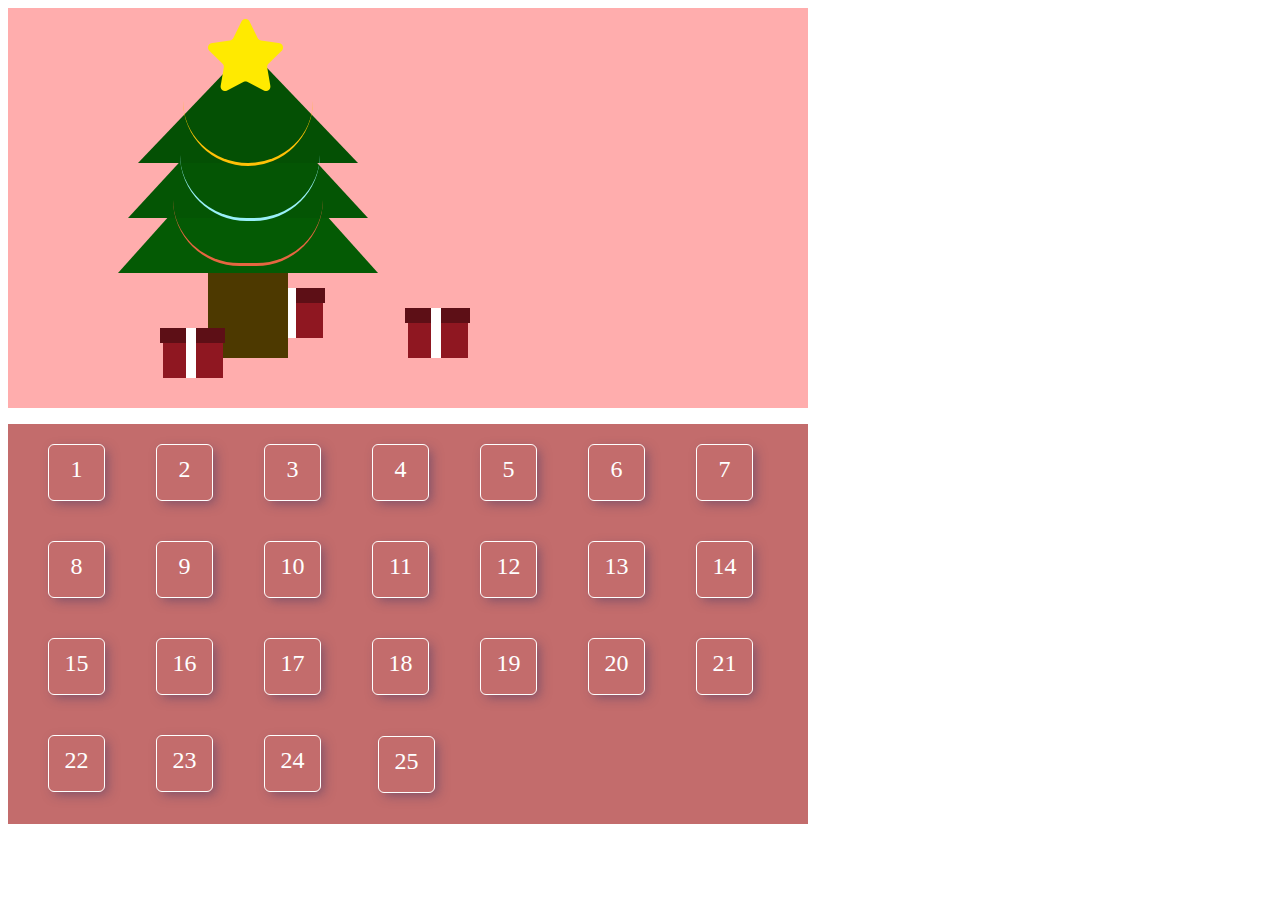
==== commit 63759c1a: "禮物細製" ====
--- a/index.html
+++ b/index.html
@@ -50,7 +50,7 @@
         </div>
         <div class="gift_3">
           <div class="box"></div>
-          <div class="tsmc_bor"></div>
+          <div class="tsmc_bor">tsmc</div>
           <div class="cover"></div>
           <div class="bowknot"></div>
         </div>
--- a/stylesheets/Xmax.css
+++ b/stylesheets/Xmax.css
@@ -180,15 +180,107 @@
   }
   80% {
     top: 25px;
-    left: 85px;
+    left: 90px;
   }
   90% {
     top: 0px;
+    left: 100px;
+  }
+  100% {
+    top: 25px;
+    left: 110px;
+  }
+}
+@keyframes ball_close {
+  100% {
+    top: 0;
+    left: 15px;
+  }
+  80% {
+    top: -20px;
+    left: 30px;
+  }
+  70% {
+    top: -35px;
+    left: 35px;
+  }
+  60% {
+    top: -45px;
+    left: 40px;
+  }
+  50% {
+    top: -50px;
+    left: 45px;
+  }
+  40% {
+    top: -45px;
+    left: 50px;
+  }
+  30% {
+    top: -35px;
+    left: 60px;
+  }
+  20% {
+    top: -20px;
+    left: 65px;
+  }
+  10% {
+    top: 0px;
+    left: 75px;
+  }
+  0% {
+    top: 25px;
     left: 90px;
   }
-  100% {
-    top: 25px;
-    left: 95px;
+}
+@keyframes doll_open {
+  0% {
+    top: 0px;
+    height: 50px;
+  }
+  50% {
+    top: -55px;
+    height: 70px;
+  }
+  100% {
+    top: -50px;
+    height: 70px;
+  }
+}
+@keyframes doll_close {
+  100% {
+    top: 0px;
+    height: 50px;
+  }
+  50% {
+    top: -40px;
+    height: 70px;
+  }
+  0% {
+    top: -50px;
+    height: 70px;
+  }
+}
+@keyframes tsmc_open {
+  0% {
+    top: 0px;
+  }
+  50% {
+    top: -55px;
+  }
+  100% {
+    top: -50px;
+  }
+}
+@keyframes tsmc_close {
+  0% {
+    top: -50px;
+  }
+  50% {
+    top: -40px;
+  }
+  100% {
+    top: 0px;
   }
 }
 /* line 1, ../sass/_function.scss */
@@ -373,15 +465,107 @@
   }
   80% {
     top: 25px;
-    left: 85px;
+    left: 90px;
   }
   90% {
     top: 0px;
+    left: 100px;
+  }
+  100% {
+    top: 25px;
+    left: 110px;
+  }
+}
+@keyframes ball_close {
+  100% {
+    top: 0;
+    left: 15px;
+  }
+  80% {
+    top: -20px;
+    left: 30px;
+  }
+  70% {
+    top: -35px;
+    left: 35px;
+  }
+  60% {
+    top: -45px;
+    left: 40px;
+  }
+  50% {
+    top: -50px;
+    left: 45px;
+  }
+  40% {
+    top: -45px;
+    left: 50px;
+  }
+  30% {
+    top: -35px;
+    left: 60px;
+  }
+  20% {
+    top: -20px;
+    left: 65px;
+  }
+  10% {
+    top: 0px;
+    left: 75px;
+  }
+  0% {
+    top: 25px;
     left: 90px;
   }
-  100% {
-    top: 25px;
-    left: 95px;
+}
+@keyframes doll_open {
+  0% {
+    top: 0px;
+    height: 50px;
+  }
+  50% {
+    top: -55px;
+    height: 70px;
+  }
+  100% {
+    top: -50px;
+    height: 70px;
+  }
+}
+@keyframes doll_close {
+  100% {
+    top: 0px;
+    height: 50px;
+  }
+  50% {
+    top: -40px;
+    height: 70px;
+  }
+  0% {
+    top: -50px;
+    height: 70px;
+  }
+}
+@keyframes tsmc_open {
+  0% {
+    top: 0px;
+  }
+  50% {
+    top: -55px;
+  }
+  100% {
+    top: -50px;
+  }
+}
+@keyframes tsmc_close {
+  0% {
+    top: -50px;
+  }
+  50% {
+    top: -40px;
+  }
+  100% {
+    top: 0px;
   }
 }
 /* line 2, ../sass/_Xmas_2.scss */
@@ -408,7 +592,7 @@
   top: 40px;
   border-width: 0 110px 115px 110px;
   left: 30px;
-  z-index: 4;
+  z-index: 5;
   border-color: transparent transparent #045004 transparent;
 }
 /* line 17, ../sass/_Xmas_2.scss */
@@ -416,7 +600,7 @@
   top: 80px;
   border-width: 0 120px 130px 120px;
   left: 20px;
-  z-index: 3;
+  z-index: 4;
   border-color: transparent transparent #045504 transparent;
 }
 /* line 17, ../sass/_Xmas_2.scss */
@@ -424,7 +608,7 @@
   top: 120px;
   border-width: 0 130px 145px 130px;
   left: 10px;
-  z-index: 2;
+  z-index: 3;
   border-color: transparent transparent #045a04 transparent;
 }
 /* line 25, ../sass/_Xmas_2.scss */
@@ -444,7 +628,7 @@
   width: 20px;
   border-radius: 30px;
   position: absolute;
-  z-index: 99;
+  z-index: 0;
 }
 /* line 43, ../sass/_Xmas_2.scss */
 .XmasCard_2 .tree .border_1 {
@@ -545,15 +729,15 @@
   z-index: 1;
   left: 55px;
 }
-/* line 115, ../sass/_Xmas_2.scss */
+/* line 116, ../sass/_Xmas_2.scss */
 .XmasCard_2 .gift .gift_1 .box {
   position: absolute;
   height: 50px;
   width: 60px;
   background-color: #8f1721;
-  z-index: 1;
-}
-/* line 122, ../sass/_Xmas_2.scss */
+  z-index: 2;
+}
+/* line 123, ../sass/_Xmas_2.scss */
 .XmasCard_2 .gift .gift_1 .cover {
   position: absolute;
   top: 0;
@@ -561,9 +745,9 @@
   height: 15px;
   width: 65px;
   background-color: #5d0f16;
-  z-index: 2;
-}
-/* line 131, ../sass/_Xmas_2.scss */
+  z-index: 3;
+}
+/* line 132, ../sass/_Xmas_2.scss */
 .XmasCard_2 .gift .gift_1 .cover_st {
   top: 10px;
   left: 40px;
@@ -573,21 +757,21 @@
   -ms-transform: rotate(35deg);
   transform: rotate(35deg);
 }
-/* line 140, ../sass/_Xmas_2.scss */
+/* line 141, ../sass/_Xmas_2.scss */
 .XmasCard_2 .gift .gift_1 .cover_close {
-  animation: close_gitf_cover 0.5s linear forwards;
-  -moz-animation: close_gitf_cover 0.5s linear forwards;
-  -webkit-animation: close_gitf_cover 0.5s linear forwards;
-  -o-animation: close_gitf_cover 0.5s linear forwards;
-}
-/* line 146, ../sass/_Xmas_2.scss */
+  animation: close_gitf_cover 0.5s linear 1s forwards;
+  -moz-animation: close_gitf_cover 0.5s linear 1s forwards;
+  -webkit-animation: close_gitf_cover 0.5s linear 1s forwards;
+  -o-animation: close_gitf_cover 0.5s linear 1s forwards;
+}
+/* line 147, ../sass/_Xmas_2.scss */
 .XmasCard_2 .gift .gift_1 .cover_open {
   animation: open_gitf_cover 0.5s linear 1s forwards;
   -moz-animation: open_gitf_cover 0.5s linear 1s forwards;
   -webkit-animation: open_gitf_cover 0.5s linear 1s forwards;
   -o-animation: open_gitf_cover 0.5s linear 1s forwards;
 }
-/* line 152, ../sass/_Xmas_2.scss */
+/* line 153, ../sass/_Xmas_2.scss */
 .XmasCard_2 .gift .gift_1 .bowknot {
   position: absolute;
   top: 0;
@@ -597,21 +781,7 @@
   background-color: #fff;
   z-index: 99;
 }
-/* line 161, ../sass/_Xmas_2.scss */
-.XmasCard_2 .gift .gift_1 .bowknot_open {
-  animation: open_gitf_bowknot 0.75s linear forwards;
-  -moz-animation: open_gitf_bowknot 0.75s linear forwards;
-  -webkit-animation: open_gitf_bowknot 0.75s linear forwards;
-  -o-animation: open_gitf_bowknot 0.75s linear forwards;
-}
-/* line 167, ../sass/_Xmas_2.scss */
-.XmasCard_2 .gift .gift_1 .bowknot_close {
-  animation: close_gitf_bowknot 0.75s linear forwards;
-  -moz-animation: close_gitf_bowknot 0.75s linear forwards;
-  -webkit-animation: close_gitf_bowknot 0.75s linear forwards;
-  -o-animation: close_gitf_bowknot 0.75s linear forwards;
-}
-/* line 173, ../sass/_Xmas_2.scss */
+/* line 162, ../sass/_Xmas_2.scss */
 .XmasCard_2 .gift .gift_1 .bowknot_st {
   top: 20px;
   left: 10px;
@@ -621,7 +791,21 @@
   -ms-transform: rotate(-90deg);
   transform: rotate(-90deg);
 }
-/* line 182, ../sass/_Xmas_2.scss */
+/* line 171, ../sass/_Xmas_2.scss */
+.XmasCard_2 .gift .gift_1 .bowknot_open {
+  animation: open_gitf_bowknot 0.75s linear forwards;
+  -moz-animation: open_gitf_bowknot 0.75s linear forwards;
+  -webkit-animation: open_gitf_bowknot 0.75s linear forwards;
+  -o-animation: open_gitf_bowknot 0.75s linear forwards;
+}
+/* line 177, ../sass/_Xmas_2.scss */
+.XmasCard_2 .gift .gift_1 .bowknot_close {
+  animation: close_gitf_bowknot 0.75s linear 1.5s forwards;
+  -moz-animation: close_gitf_bowknot 0.75s linear 1.5s forwards;
+  -webkit-animation: close_gitf_bowknot 0.75s linear 1.5s forwards;
+  -o-animation: close_gitf_bowknot 0.75s linear 1.5s forwards;
+}
+/* line 183, ../sass/_Xmas_2.scss */
 .XmasCard_2 .gift .gift_1 .ball {
   position: absolute;
   height: 25px;
@@ -630,10 +814,47 @@
   border-radius: 30px;
   top: 0;
   left: 0px;
+  z-index: 1;
+  box-shadow: 2px 3px #60b3bb;
+}
+/* line 194, ../sass/_Xmas_2.scss */
+.XmasCard_2 .gift .gift_1 .ball_open {
   animation: ball_open 0.75s linear forwards;
-  -moz-animation: ball_open 0.75s linear forwards;
-  -webkit-animation: ball_open 0.75s linear forwards;
-  -o-animation: ball_open 0.75s linear forwards;
+  -moz-animation: ball_open 0.75s linear 1.5s forwards;
+  -webkit-animation: ball_open 0.75s linear 1.5s forwards;
+  -o-animation: ball_open 0.75s linear 1.5s forwards;
+}
+/* line 200, ../sass/_Xmas_2.scss */
+.XmasCard_2 .gift .gift_1 .ball_close {
+  animation: ball_close 0.5s linear forwards;
+  -moz-animation: ball_close 0.5s linear forwards;
+  -webkit-animation: ball_close 0.5s linear forwards;
+  -o-animation: ball_close 0.5s linear forwards;
+}
+/* line 206, ../sass/_Xmas_2.scss */
+.XmasCard_2 .gift .gift_1 .doll {
+  background: url("../Images/rabbit.png");
+  width: 50px;
+  position: absolute;
+}
+/* line 212, ../sass/_Xmas_2.scss */
+.XmasCard_2 .gift .gift_1 .doll_st {
+  top: -50px;
+  height: 70px;
+}
+/* line 216, ../sass/_Xmas_2.scss */
+.XmasCard_2 .gift .gift_1 .doll_open {
+  animation: doll_open 0.5s linear 1.5s forwards;
+  -moz-animation: doll_open 0.5s linear 1.5s forwards;
+  -webkit-animation: doll_open 0.5s linear 1.5s forwards;
+  -o-animation: doll_open 0.5s linear 1.5s forwards;
+}
+/* line 222, ../sass/_Xmas_2.scss */
+.XmasCard_2 .gift .gift_1 .doll_close {
+  animation: doll_close 0.5s linear 0.5s forwards;
+  -moz-animation: doll_close 0.5s linear 0.5s forwards;
+  -webkit-animation: doll_close 0.5s linear 0.5s forwards;
+  -o-animation: doll_close 0.5s linear 0.5s forwards;
 }
 /* line 100, ../sass/_Xmas_2.scss */
 .XmasCard_2 .gift .gift_2 {
@@ -642,15 +863,15 @@
   z-index: 0;
   left: 155px;
 }
-/* line 115, ../sass/_Xmas_2.scss */
+/* line 116, ../sass/_Xmas_2.scss */
 .XmasCard_2 .gift .gift_2 .box {
   position: absolute;
   height: 50px;
   width: 60px;
   background-color: #8f1721;
-  z-index: 1;
-}
-/* line 122, ../sass/_Xmas_2.scss */
+  z-index: 2;
+}
+/* line 123, ../sass/_Xmas_2.scss */
 .XmasCard_2 .gift .gift_2 .cover {
   position: absolute;
   top: 0;
@@ -658,9 +879,9 @@
   height: 15px;
   width: 65px;
   background-color: #5d0f16;
-  z-index: 2;
-}
-/* line 131, ../sass/_Xmas_2.scss */
+  z-index: 3;
+}
+/* line 132, ../sass/_Xmas_2.scss */
 .XmasCard_2 .gift .gift_2 .cover_st {
   top: 10px;
   left: 40px;
@@ -670,21 +891,21 @@
   -ms-transform: rotate(35deg);
   transform: rotate(35deg);
 }
-/* line 140, ../sass/_Xmas_2.scss */
+/* line 141, ../sass/_Xmas_2.scss */
 .XmasCard_2 .gift .gift_2 .cover_close {
-  animation: close_gitf_cover 0.5s linear forwards;
-  -moz-animation: close_gitf_cover 0.5s linear forwards;
-  -webkit-animation: close_gitf_cover 0.5s linear forwards;
-  -o-animation: close_gitf_cover 0.5s linear forwards;
-}
-/* line 146, ../sass/_Xmas_2.scss */
+  animation: close_gitf_cover 0.5s linear 1s forwards;
+  -moz-animation: close_gitf_cover 0.5s linear 1s forwards;
+  -webkit-animation: close_gitf_cover 0.5s linear 1s forwards;
+  -o-animation: close_gitf_cover 0.5s linear 1s forwards;
+}
+/* line 147, ../sass/_Xmas_2.scss */
 .XmasCard_2 .gift .gift_2 .cover_open {
   animation: open_gitf_cover 0.5s linear 1s forwards;
   -moz-animation: open_gitf_cover 0.5s linear 1s forwards;
   -webkit-animation: open_gitf_cover 0.5s linear 1s forwards;
   -o-animation: open_gitf_cover 0.5s linear 1s forwards;
 }
-/* line 152, ../sass/_Xmas_2.scss */
+/* line 153, ../sass/_Xmas_2.scss */
 .XmasCard_2 .gift .gift_2 .bowknot {
   position: absolute;
   top: 0;
@@ -694,21 +915,7 @@
   background-color: #fff;
   z-index: 99;
 }
-/* line 161, ../sass/_Xmas_2.scss */
-.XmasCard_2 .gift .gift_2 .bowknot_open {
-  animation: open_gitf_bowknot 0.75s linear forwards;
-  -moz-animation: open_gitf_bowknot 0.75s linear forwards;
-  -webkit-animation: open_gitf_bowknot 0.75s linear forwards;
-  -o-animation: open_gitf_bowknot 0.75s linear forwards;
-}
-/* line 167, ../sass/_Xmas_2.scss */
-.XmasCard_2 .gift .gift_2 .bowknot_close {
-  animation: close_gitf_bowknot 0.75s linear forwards;
-  -moz-animation: close_gitf_bowknot 0.75s linear forwards;
-  -webkit-animation: close_gitf_bowknot 0.75s linear forwards;
-  -o-animation: close_gitf_bowknot 0.75s linear forwards;
-}
-/* line 173, ../sass/_Xmas_2.scss */
+/* line 162, ../sass/_Xmas_2.scss */
 .XmasCard_2 .gift .gift_2 .bowknot_st {
   top: 20px;
   left: 10px;
@@ -718,7 +925,21 @@
   -ms-transform: rotate(-90deg);
   transform: rotate(-90deg);
 }
-/* line 182, ../sass/_Xmas_2.scss */
+/* line 171, ../sass/_Xmas_2.scss */
+.XmasCard_2 .gift .gift_2 .bowknot_open {
+  animation: open_gitf_bowknot 0.75s linear forwards;
+  -moz-animation: open_gitf_bowknot 0.75s linear forwards;
+  -webkit-animation: open_gitf_bowknot 0.75s linear forwards;
+  -o-animation: open_gitf_bowknot 0.75s linear forwards;
+}
+/* line 177, ../sass/_Xmas_2.scss */
+.XmasCard_2 .gift .gift_2 .bowknot_close {
+  animation: close_gitf_bowknot 0.75s linear 1.5s forwards;
+  -moz-animation: close_gitf_bowknot 0.75s linear 1.5s forwards;
+  -webkit-animation: close_gitf_bowknot 0.75s linear 1.5s forwards;
+  -o-animation: close_gitf_bowknot 0.75s linear 1.5s forwards;
+}
+/* line 183, ../sass/_Xmas_2.scss */
 .XmasCard_2 .gift .gift_2 .ball {
   position: absolute;
   height: 25px;
@@ -727,26 +948,64 @@
   border-radius: 30px;
   top: 0;
   left: 0px;
+  z-index: 1;
+  box-shadow: 2px 3px #60b3bb;
+}
+/* line 194, ../sass/_Xmas_2.scss */
+.XmasCard_2 .gift .gift_2 .ball_open {
   animation: ball_open 0.75s linear forwards;
-  -moz-animation: ball_open 0.75s linear forwards;
-  -webkit-animation: ball_open 0.75s linear forwards;
-  -o-animation: ball_open 0.75s linear forwards;
+  -moz-animation: ball_open 0.75s linear 1.5s forwards;
+  -webkit-animation: ball_open 0.75s linear 1.5s forwards;
+  -o-animation: ball_open 0.75s linear 1.5s forwards;
+}
+/* line 200, ../sass/_Xmas_2.scss */
+.XmasCard_2 .gift .gift_2 .ball_close {
+  animation: ball_close 0.5s linear forwards;
+  -moz-animation: ball_close 0.5s linear forwards;
+  -webkit-animation: ball_close 0.5s linear forwards;
+  -o-animation: ball_close 0.5s linear forwards;
+}
+/* line 206, ../sass/_Xmas_2.scss */
+.XmasCard_2 .gift .gift_2 .doll {
+  background: url("../Images/rabbit.png");
+  width: 50px;
+  position: absolute;
+}
+/* line 212, ../sass/_Xmas_2.scss */
+.XmasCard_2 .gift .gift_2 .doll_st {
+  top: -50px;
+  height: 70px;
+}
+/* line 216, ../sass/_Xmas_2.scss */
+.XmasCard_2 .gift .gift_2 .doll_open {
+  animation: doll_open 0.5s linear 1.5s forwards;
+  -moz-animation: doll_open 0.5s linear 1.5s forwards;
+  -webkit-animation: doll_open 0.5s linear 1.5s forwards;
+  -o-animation: doll_open 0.5s linear 1.5s forwards;
+}
+/* line 222, ../sass/_Xmas_2.scss */
+.XmasCard_2 .gift .gift_2 .doll_close {
+  animation: doll_close 0.5s linear 0.5s forwards;
+  -moz-animation: doll_close 0.5s linear 0.5s forwards;
+  -webkit-animation: doll_close 0.5s linear 0.5s forwards;
+  -o-animation: doll_close 0.5s linear 0.5s forwards;
 }
 /* line 100, ../sass/_Xmas_2.scss */
 .XmasCard_2 .gift .gift_3 {
   position: relative;
   top: 300px;
+  left: 300px !important;
   left: 255px;
 }
-/* line 115, ../sass/_Xmas_2.scss */
+/* line 116, ../sass/_Xmas_2.scss */
 .XmasCard_2 .gift .gift_3 .box {
   position: absolute;
   height: 50px;
   width: 60px;
   background-color: #8f1721;
-  z-index: 1;
-}
-/* line 122, ../sass/_Xmas_2.scss */
+  z-index: 2;
+}
+/* line 123, ../sass/_Xmas_2.scss */
 .XmasCard_2 .gift .gift_3 .cover {
   position: absolute;
   top: 0;
@@ -754,9 +1013,9 @@
   height: 15px;
   width: 65px;
   background-color: #5d0f16;
-  z-index: 2;
-}
-/* line 131, ../sass/_Xmas_2.scss */
+  z-index: 3;
+}
+/* line 132, ../sass/_Xmas_2.scss */
 .XmasCard_2 .gift .gift_3 .cover_st {
   top: 10px;
   left: 40px;
@@ -766,21 +1025,21 @@
   -ms-transform: rotate(35deg);
   transform: rotate(35deg);
 }
-/* line 140, ../sass/_Xmas_2.scss */
+/* line 141, ../sass/_Xmas_2.scss */
 .XmasCard_2 .gift .gift_3 .cover_close {
-  animation: close_gitf_cover 0.5s linear forwards;
-  -moz-animation: close_gitf_cover 0.5s linear forwards;
-  -webkit-animation: close_gitf_cover 0.5s linear forwards;
-  -o-animation: close_gitf_cover 0.5s linear forwards;
-}
-/* line 146, ../sass/_Xmas_2.scss */
+  animation: close_gitf_cover 0.5s linear 1s forwards;
+  -moz-animation: close_gitf_cover 0.5s linear 1s forwards;
+  -webkit-animation: close_gitf_cover 0.5s linear 1s forwards;
+  -o-animation: close_gitf_cover 0.5s linear 1s forwards;
+}
+/* line 147, ../sass/_Xmas_2.scss */
 .XmasCard_2 .gift .gift_3 .cover_open {
   animation: open_gitf_cover 0.5s linear 1s forwards;
   -moz-animation: open_gitf_cover 0.5s linear 1s forwards;
   -webkit-animation: open_gitf_cover 0.5s linear 1s forwards;
   -o-animation: open_gitf_cover 0.5s linear 1s forwards;
 }
-/* line 152, ../sass/_Xmas_2.scss */
+/* line 153, ../sass/_Xmas_2.scss */
 .XmasCard_2 .gift .gift_3 .bowknot {
   position: absolute;
   top: 0;
@@ -790,21 +1049,7 @@
   background-color: #fff;
   z-index: 99;
 }
-/* line 161, ../sass/_Xmas_2.scss */
-.XmasCard_2 .gift .gift_3 .bowknot_open {
-  animation: open_gitf_bowknot 0.75s linear forwards;
-  -moz-animation: open_gitf_bowknot 0.75s linear forwards;
-  -webkit-animation: open_gitf_bowknot 0.75s linear forwards;
-  -o-animation: open_gitf_bowknot 0.75s linear forwards;
-}
-/* line 167, ../sass/_Xmas_2.scss */
-.XmasCard_2 .gift .gift_3 .bowknot_close {
-  animation: close_gitf_bowknot 0.75s linear forwards;
-  -moz-animation: close_gitf_bowknot 0.75s linear forwards;
-  -webkit-animation: close_gitf_bowknot 0.75s linear forwards;
-  -o-animation: close_gitf_bowknot 0.75s linear forwards;
-}
-/* line 173, ../sass/_Xmas_2.scss */
+/* line 162, ../sass/_Xmas_2.scss */
 .XmasCard_2 .gift .gift_3 .bowknot_st {
   top: 20px;
   left: 10px;
@@ -814,7 +1059,21 @@
   -ms-transform: rotate(-90deg);
   transform: rotate(-90deg);
 }
-/* line 182, ../sass/_Xmas_2.scss */
+/* line 171, ../sass/_Xmas_2.scss */
+.XmasCard_2 .gift .gift_3 .bowknot_open {
+  animation: open_gitf_bowknot 0.75s linear forwards;
+  -moz-animation: open_gitf_bowknot 0.75s linear forwards;
+  -webkit-animation: open_gitf_bowknot 0.75s linear forwards;
+  -o-animation: open_gitf_bowknot 0.75s linear forwards;
+}
+/* line 177, ../sass/_Xmas_2.scss */
+.XmasCard_2 .gift .gift_3 .bowknot_close {
+  animation: close_gitf_bowknot 0.75s linear 1.5s forwards;
+  -moz-animation: close_gitf_bowknot 0.75s linear 1.5s forwards;
+  -webkit-animation: close_gitf_bowknot 0.75s linear 1.5s forwards;
+  -o-animation: close_gitf_bowknot 0.75s linear 1.5s forwards;
+}
+/* line 183, ../sass/_Xmas_2.scss */
 .XmasCard_2 .gift .gift_3 .ball {
   position: absolute;
   height: 25px;
@@ -823,10 +1082,79 @@
   border-radius: 30px;
   top: 0;
   left: 0px;
+  z-index: 1;
+  box-shadow: 2px 3px #60b3bb;
+}
+/* line 194, ../sass/_Xmas_2.scss */
+.XmasCard_2 .gift .gift_3 .ball_open {
   animation: ball_open 0.75s linear forwards;
-  -moz-animation: ball_open 0.75s linear forwards;
-  -webkit-animation: ball_open 0.75s linear forwards;
-  -o-animation: ball_open 0.75s linear forwards;
+  -moz-animation: ball_open 0.75s linear 1.5s forwards;
+  -webkit-animation: ball_open 0.75s linear 1.5s forwards;
+  -o-animation: ball_open 0.75s linear 1.5s forwards;
+}
+/* line 200, ../sass/_Xmas_2.scss */
+.XmasCard_2 .gift .gift_3 .ball_close {
+  animation: ball_close 0.5s linear forwards;
+  -moz-animation: ball_close 0.5s linear forwards;
+  -webkit-animation: ball_close 0.5s linear forwards;
+  -o-animation: ball_close 0.5s linear forwards;
+}
+/* line 206, ../sass/_Xmas_2.scss */
+.XmasCard_2 .gift .gift_3 .doll {
+  background: url("../Images/rabbit.png");
+  width: 50px;
+  position: absolute;
+}
+/* line 212, ../sass/_Xmas_2.scss */
+.XmasCard_2 .gift .gift_3 .doll_st {
+  top: -50px;
+  height: 70px;
+}
+/* line 216, ../sass/_Xmas_2.scss */
+.XmasCard_2 .gift .gift_3 .doll_open {
+  animation: doll_open 0.5s linear 1.5s forwards;
+  -moz-animation: doll_open 0.5s linear 1.5s forwards;
+  -webkit-animation: doll_open 0.5s linear 1.5s forwards;
+  -o-animation: doll_open 0.5s linear 1.5s forwards;
+}
+/* line 222, ../sass/_Xmas_2.scss */
+.XmasCard_2 .gift .gift_3 .doll_close {
+  animation: doll_close 0.5s linear 0.5s forwards;
+  -moz-animation: doll_close 0.5s linear 0.5s forwards;
+  -webkit-animation: doll_close 0.5s linear 0.5s forwards;
+  -o-animation: doll_close 0.5s linear 0.5s forwards;
+}
+/* line 230, ../sass/_Xmas_2.scss */
+.XmasCard_2 .gift .tsmc_bor {
+  position: absolute;
+  background-color: #F44336;
+  padding: 11px 5px;
+  border-radius: 30px;
+  left: 5px;
+  z-index: 1;
+  color: #fff;
+  font-weight: 300;
+  -moz-box-shadow: 0px 3px #a22a21;
+  -webkit-box-shadow: 0px 3px #a22a21;
+  box-shadow: 0px 3px #a22a21;
+}
+/* line 243, ../sass/_Xmas_2.scss */
+.XmasCard_2 .gift .tsmc_bor_st {
+  top: -50px;
+}
+/* line 246, ../sass/_Xmas_2.scss */
+.XmasCard_2 .gift .tsmc_bor_open {
+  animation: tsmc_open 0.5s linear 1.5s forwards;
+  -moz-animation: tsmc_open 0.5s linear 1.5s forwards;
+  -webkit-animation: tsmc_open 0.5s linear 1.5s forwards;
+  -o-animation: tsmc_open 0.5s linear 1.5s forwards;
+}
+/* line 252, ../sass/_Xmas_2.scss */
+.XmasCard_2 .gift .tsmc_bor_close {
+  animation: tsmc_close 0.5s linear 0.5s forwards;
+  -moz-animation: tsmc_close 0.5s linear 0.5s forwards;
+  -webkit-animation: tsmc_close 0.5s linear 0.5s forwards;
+  -o-animation: tsmc_close 0.5s linear 0.5s forwards;
 }
 
 /* line 1, ../sass/_function.scss */
@@ -1011,15 +1339,107 @@
   }
   80% {
     top: 25px;
-    left: 85px;
+    left: 90px;
   }
   90% {
     top: 0px;
+    left: 100px;
+  }
+  100% {
+    top: 25px;
+    left: 110px;
+  }
+}
+@keyframes ball_close {
+  100% {
+    top: 0;
+    left: 15px;
+  }
+  80% {
+    top: -20px;
+    left: 30px;
+  }
+  70% {
+    top: -35px;
+    left: 35px;
+  }
+  60% {
+    top: -45px;
+    left: 40px;
+  }
+  50% {
+    top: -50px;
+    left: 45px;
+  }
+  40% {
+    top: -45px;
+    left: 50px;
+  }
+  30% {
+    top: -35px;
+    left: 60px;
+  }
+  20% {
+    top: -20px;
+    left: 65px;
+  }
+  10% {
+    top: 0px;
+    left: 75px;
+  }
+  0% {
+    top: 25px;
     left: 90px;
   }
-  100% {
-    top: 25px;
-    left: 95px;
+}
+@keyframes doll_open {
+  0% {
+    top: 0px;
+    height: 50px;
+  }
+  50% {
+    top: -55px;
+    height: 70px;
+  }
+  100% {
+    top: -50px;
+    height: 70px;
+  }
+}
+@keyframes doll_close {
+  100% {
+    top: 0px;
+    height: 50px;
+  }
+  50% {
+    top: -40px;
+    height: 70px;
+  }
+  0% {
+    top: -50px;
+    height: 70px;
+  }
+}
+@keyframes tsmc_open {
+  0% {
+    top: 0px;
+  }
+  50% {
+    top: -55px;
+  }
+  100% {
+    top: -50px;
+  }
+}
+@keyframes tsmc_close {
+  0% {
+    top: -50px;
+  }
+  50% {
+    top: -40px;
+  }
+  100% {
+    top: 0px;
   }
 }
 /* line 2, ../sass/_Xmas_1.scss */
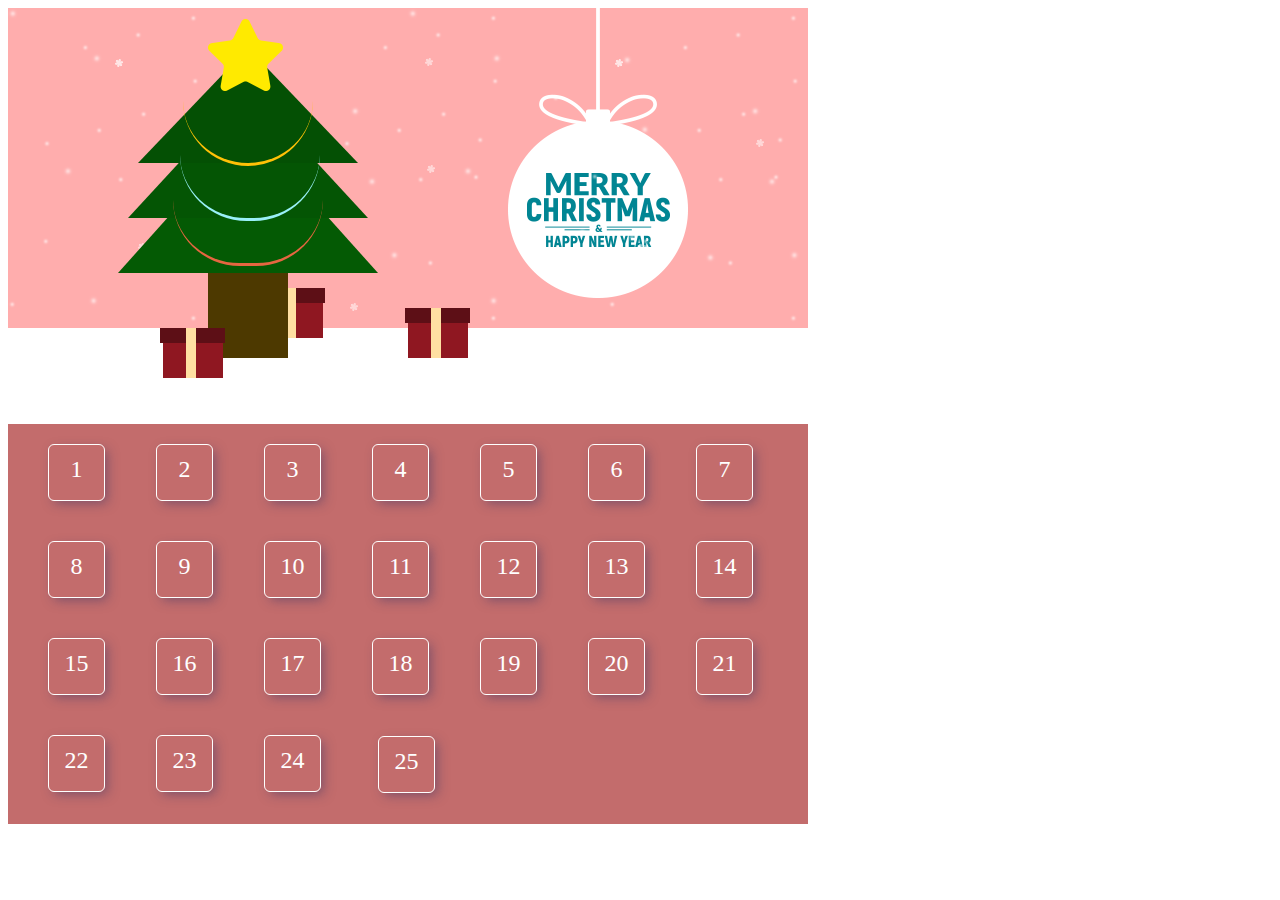
==== commit e279cc61: "新增下雪動畫以及雪球搖擺" ====
--- a/index.html
+++ b/index.html
@@ -18,7 +18,9 @@
   <div class="card_main">
     <img src="./Images/card/sort04/functional_012.gif" alt="">
 </div class="XmasCard_2"> -->
+
   <div class="Xmas XmasCard_2">
+<div class="snow"></div>
     <div class="tree">
       <div class="tree_1"></div>
       <div class="tree_2"></div>
@@ -56,7 +58,9 @@
         </div>
       </div>
     </div>
-
+    <div class="Xmas2_text">
+    </div>
+    <div class="snow_flood"></div>
   </div>
   <div class="Xmas XmasCard_1">
 
--- a/stylesheets/Xmax.css
+++ b/stylesheets/Xmax.css
@@ -283,6 +283,61 @@
     top: 0px;
   }
 }
+@-moz-keyframes snow {
+  0% {
+    background-position: 0px 0px, 0px 0px, 0px 0px;
+  }
+  50% {
+    background-position: 500px 500px, 100px 200px, -100px 150px;
+  }
+  100% {
+    background-position: 400px 1000px, 200px 400px, 100px 300px;
+  }
+}
+@-webkit-keyframes snow {
+  0% {
+    background-position: 0px 0px, 0px 0px, 0px 0px;
+  }
+  50% {
+    background-position: 500px 500px, 100px 200px, -100px 150px;
+  }
+  100% {
+    background-position: 500px 1000px, 200px 400px, -100px 300px;
+  }
+}
+@-ms-keyframes snow {
+  0% {
+    background-position: 0px 0px, 0px 0px, 0px 0px;
+  }
+  50% {
+    background-position: 500px 500px, 100px 200px, -100px 150px;
+  }
+  100% {
+    background-position: 500px 1000px, 200px 400px, -100px 300px;
+  }
+}
+@keyframes Xmas_text {
+  0% {
+    transform-origin: top;
+    transform: rotate(-3deg);
+  }
+  25% {
+    transform-origin: top;
+    transform: rotate(0deg);
+  }
+  50% {
+    transform-origin: top;
+    transform: rotate(3deg);
+  }
+  75% {
+    transform-origin: top;
+    transform: rotate(0deg);
+  }
+  100% {
+    transform-origin: top;
+    transform: rotate(-3deg);
+  }
+}
 /* line 1, ../sass/_function.scss */
 .XmasCard_1 ul .day {
   -webkit-transition: all .25s ease-in;
@@ -568,6 +623,61 @@
     top: 0px;
   }
 }
+@-moz-keyframes snow {
+  0% {
+    background-position: 0px 0px, 0px 0px, 0px 0px;
+  }
+  50% {
+    background-position: 500px 500px, 100px 200px, -100px 150px;
+  }
+  100% {
+    background-position: 400px 1000px, 200px 400px, 100px 300px;
+  }
+}
+@-webkit-keyframes snow {
+  0% {
+    background-position: 0px 0px, 0px 0px, 0px 0px;
+  }
+  50% {
+    background-position: 500px 500px, 100px 200px, -100px 150px;
+  }
+  100% {
+    background-position: 500px 1000px, 200px 400px, -100px 300px;
+  }
+}
+@-ms-keyframes snow {
+  0% {
+    background-position: 0px 0px, 0px 0px, 0px 0px;
+  }
+  50% {
+    background-position: 500px 500px, 100px 200px, -100px 150px;
+  }
+  100% {
+    background-position: 500px 1000px, 200px 400px, -100px 300px;
+  }
+}
+@keyframes Xmas_text {
+  0% {
+    transform-origin: top;
+    transform: rotate(-3deg);
+  }
+  25% {
+    transform-origin: top;
+    transform: rotate(0deg);
+  }
+  50% {
+    transform-origin: top;
+    transform: rotate(3deg);
+  }
+  75% {
+    transform-origin: top;
+    transform: rotate(0deg);
+  }
+  100% {
+    transform-origin: top;
+    transform: rotate(-3deg);
+  }
+}
 /* line 2, ../sass/_Xmas_2.scss */
 .XmasCard_2 {
   background-color: #ffadad;
@@ -619,7 +729,7 @@
   background-color: #4D3900;
   top: 250px;
   left: 100px;
-  z-index: 1;
+  z-index: 2;
 }
 /* line 34, ../sass/_Xmas_2.scss */
 .XmasCard_2 .tree .border {
@@ -726,7 +836,7 @@
 .XmasCard_2 .gift .gift_1 {
   position: relative;
   top: 320px;
-  z-index: 1;
+  z-index: 99;
   left: 55px;
 }
 /* line 116, ../sass/_Xmas_2.scss */
@@ -778,7 +888,7 @@
   left: 23px;
   height: 50px;
   width: 10px;
-  background-color: #fff;
+  background-color: #ffdfa2;
   z-index: 99;
 }
 /* line 162, ../sass/_Xmas_2.scss */
@@ -860,7 +970,7 @@
 .XmasCard_2 .gift .gift_2 {
   position: relative;
   top: 280px;
-  z-index: 0;
+  z-index: 1;
   left: 155px;
 }
 /* line 116, ../sass/_Xmas_2.scss */
@@ -912,7 +1022,7 @@
   left: 23px;
   height: 50px;
   width: 10px;
-  background-color: #fff;
+  background-color: #ffdfa2;
   z-index: 99;
 }
 /* line 162, ../sass/_Xmas_2.scss */
@@ -1046,7 +1156,7 @@
   left: 23px;
   height: 50px;
   width: 10px;
-  background-color: #fff;
+  background-color: #ffdfa2;
   z-index: 99;
 }
 /* line 162, ../sass/_Xmas_2.scss */
@@ -1157,6 +1267,57 @@
   -o-animation: tsmc_close 0.5s linear 0.5s forwards;
 }
 
+/* line 261, ../sass/_Xmas_2.scss */
+.snow_flood {
+  position: absolute;
+  height: 80px;
+  width: 800px;
+  background-color: #fff;
+  bottom: 0;
+  z-index: 0;
+}
+
+/* line 270, ../sass/_Xmas_2.scss */
+.snow {
+  background: none;
+  font-family: Androgyne;
+  background-image: url("../Images/s1.png"), url("../Images/s2.png"), url("../Images/s3.png");
+  height: 100%;
+  left: 0;
+  position: absolute;
+  top: 0;
+  width: 100%;
+  z-index: 1;
+  -webkit-animation: snow 10s linear infinite;
+  -moz-animation: snow 10s linear infinite;
+  -ms-animation: snow 10s linear infinite;
+  animation: snow 10s linear infinite;
+}
+
+@keyframes snow {
+  0% {
+    background-position: 0px 0px, 0px 0px, 0px 0px;
+  }
+  50% {
+    background-position: 500px 500px, 100px 200px, -100px 150px;
+  }
+  100% {
+    background-position: 500px 1000px, 200px 400px, -100px 300px;
+  }
+}
+/* line 298, ../sass/_Xmas_2.scss */
+.Xmas2_text {
+  position: absolute;
+  right: 100px;
+  background: url("../Images/Xmas_text2.png") no-repeat;
+  width: 200px;
+  height: 290px;
+  -webkit-animation: Xmas_text 5s linear infinite;
+  -moz-animation: Xmas_text 5s linear infinite;
+  -ms-animation: Xmas_text 5s linear infinite;
+  animation: Xmas_text 5s linear infinite;
+}
+
 /* line 1, ../sass/_function.scss */
 .XmasCard_1 ul .day {
   -webkit-transition: all .25s ease-in;
@@ -1440,6 +1601,61 @@
   }
   100% {
     top: 0px;
+  }
+}
+@-moz-keyframes snow {
+  0% {
+    background-position: 0px 0px, 0px 0px, 0px 0px;
+  }
+  50% {
+    background-position: 500px 500px, 100px 200px, -100px 150px;
+  }
+  100% {
+    background-position: 400px 1000px, 200px 400px, 100px 300px;
+  }
+}
+@-webkit-keyframes snow {
+  0% {
+    background-position: 0px 0px, 0px 0px, 0px 0px;
+  }
+  50% {
+    background-position: 500px 500px, 100px 200px, -100px 150px;
+  }
+  100% {
+    background-position: 500px 1000px, 200px 400px, -100px 300px;
+  }
+}
+@-ms-keyframes snow {
+  0% {
+    background-position: 0px 0px, 0px 0px, 0px 0px;
+  }
+  50% {
+    background-position: 500px 500px, 100px 200px, -100px 150px;
+  }
+  100% {
+    background-position: 500px 1000px, 200px 400px, -100px 300px;
+  }
+}
+@keyframes Xmas_text {
+  0% {
+    transform-origin: top;
+    transform: rotate(-3deg);
+  }
+  25% {
+    transform-origin: top;
+    transform: rotate(0deg);
+  }
+  50% {
+    transform-origin: top;
+    transform: rotate(3deg);
+  }
+  75% {
+    transform-origin: top;
+    transform: rotate(0deg);
+  }
+  100% {
+    transform-origin: top;
+    transform: rotate(-3deg);
   }
 }
 /* line 2, ../sass/_Xmas_1.scss */
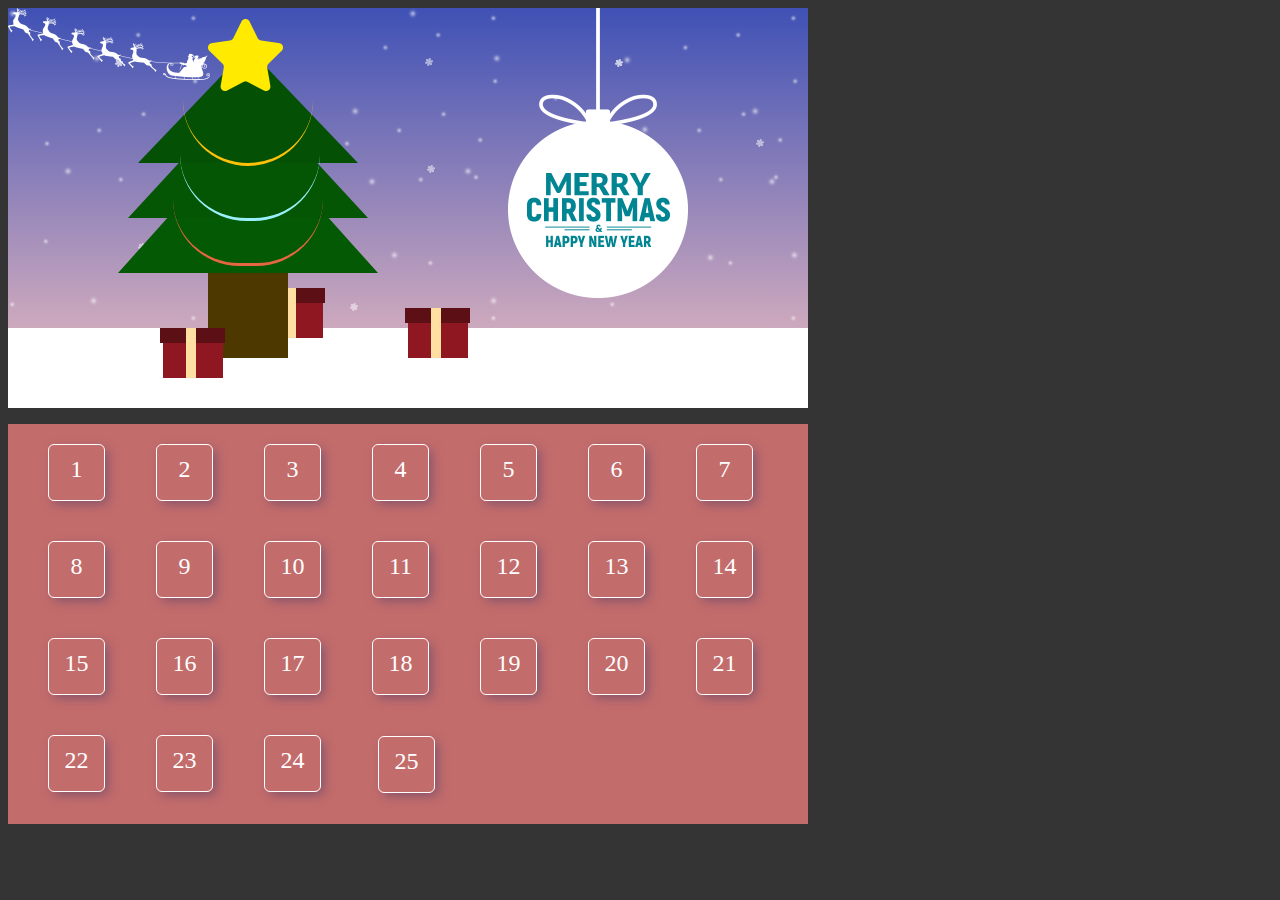
==== commit 69049803: "顯示圖片的的js" ====
--- a/index.html
+++ b/index.html
@@ -12,15 +12,17 @@
 </head>
 
 <body>
-  <!-- <div class="sort_tabs">
+  <div class="card_main">
+    <img src="./Images/card/sort04/functional_013.gif" alt="">
+  </div>
+ <div class="card_main">
     <img src="./Images/card/sort04/functional_012.gif" alt="">
-  </div>
-  <div class="card_main">
-    <img src="./Images/card/sort04/functional_012.gif" alt="">
-</div class="XmasCard_2"> -->
+</div class="XmasCard_2">
 
   <div class="Xmas XmasCard_2">
-<div class="snow"></div>
+    
+    <div class="sled"></div>
+    <div class="snow"></div>
     <div class="tree">
       <div class="tree_1"></div>
       <div class="tree_2"></div>
--- a/stylesheets/Xmax.css
+++ b/stylesheets/Xmax.css
@@ -1,4 +1,4 @@
-/* line 1, ../sass/_function.scss */
+/* line 2, ../sass/_function.scss */
 .XmasCard_1 ul .day {
   -webkit-transition: all .25s ease-in;
   transition: all .25s ease-in;
@@ -338,7 +338,133 @@
     transform: rotate(-3deg);
   }
 }
-/* line 1, ../sass/_function.scss */
+@keyframes star {
+  0% {
+    transform: rotate(-3deg);
+  }
+  25% {
+    transform: rotate(0deg);
+  }
+  50% {
+    transform: rotate(3deg);
+  }
+  75% {
+    transform: rotate(0deg);
+  }
+  100% {
+    transform: rotate(-3deg);
+  }
+}
+@keyframes sled {
+  0% {
+    top: 260px;
+    left: 810px;
+    width: 0px;
+  }
+  5% {
+    top: 259px;
+    left: 790px;
+    width: 10px;
+  }
+  6% {
+    top: 258px;
+    left: 770px;
+    width: 30px;
+  }
+  7% {
+    top: 257px;
+    left: 740px;
+    width: 60px;
+  }
+  8% {
+    top: 256px;
+    left: 730px;
+    width: 70px;
+  }
+  9% {
+    top: 255px;
+    left: 720px;
+    width: 80px;
+  }
+  10% {
+    top: 254px;
+    left: 710px;
+    width: 90px;
+  }
+  11% {
+    top: 253px;
+    left: 700px;
+    width: 100px;
+  }
+  12% {
+    top: 253px;
+    left: 690px;
+    width: 110px;
+  }
+  13% {
+    top: 252px;
+    left: 680px;
+    width: 120px;
+  }
+  14% {
+    top: 251px;
+    left: 670px;
+    width: 130px;
+  }
+  15% {
+    top: 250px;
+    left: 660px;
+    width: 140px;
+  }
+  16% {
+    top: 249px;
+    left: 650px;
+    width: 150px;
+  }
+  17% {
+    top: 248px;
+    left: 640px;
+    width: 160px;
+  }
+  18% {
+    top: 247px;
+    left: 630px;
+    width: 170px;
+  }
+  19% {
+    top: 246px;
+    left: 620px;
+    width: 180px;
+  }
+  19% {
+    top: 245px;
+    left: 610px;
+    width: 190px;
+  }
+  20% {
+    top: 244px;
+    left: 600px;
+    width: 202px;
+  }
+  21% {
+    top: 243px;
+    left: 600px;
+  }
+  50% {
+    top: 0px;
+    left: 100px;
+    width: 202px;
+  }
+  70% {
+    top: 0px;
+    left: 50px;
+  }
+  100% {
+    top: 0px;
+    left: 0px;
+  }
+}
+/* line 2, ../sass/_function.scss */
 .XmasCard_1 ul .day {
   -webkit-transition: all .25s ease-in;
   transition: all .25s ease-in;
@@ -678,9 +804,135 @@
     transform: rotate(-3deg);
   }
 }
+@keyframes star {
+  0% {
+    transform: rotate(-3deg);
+  }
+  25% {
+    transform: rotate(0deg);
+  }
+  50% {
+    transform: rotate(3deg);
+  }
+  75% {
+    transform: rotate(0deg);
+  }
+  100% {
+    transform: rotate(-3deg);
+  }
+}
+@keyframes sled {
+  0% {
+    top: 260px;
+    left: 810px;
+    width: 0px;
+  }
+  5% {
+    top: 259px;
+    left: 790px;
+    width: 10px;
+  }
+  6% {
+    top: 258px;
+    left: 770px;
+    width: 30px;
+  }
+  7% {
+    top: 257px;
+    left: 740px;
+    width: 60px;
+  }
+  8% {
+    top: 256px;
+    left: 730px;
+    width: 70px;
+  }
+  9% {
+    top: 255px;
+    left: 720px;
+    width: 80px;
+  }
+  10% {
+    top: 254px;
+    left: 710px;
+    width: 90px;
+  }
+  11% {
+    top: 253px;
+    left: 700px;
+    width: 100px;
+  }
+  12% {
+    top: 253px;
+    left: 690px;
+    width: 110px;
+  }
+  13% {
+    top: 252px;
+    left: 680px;
+    width: 120px;
+  }
+  14% {
+    top: 251px;
+    left: 670px;
+    width: 130px;
+  }
+  15% {
+    top: 250px;
+    left: 660px;
+    width: 140px;
+  }
+  16% {
+    top: 249px;
+    left: 650px;
+    width: 150px;
+  }
+  17% {
+    top: 248px;
+    left: 640px;
+    width: 160px;
+  }
+  18% {
+    top: 247px;
+    left: 630px;
+    width: 170px;
+  }
+  19% {
+    top: 246px;
+    left: 620px;
+    width: 180px;
+  }
+  19% {
+    top: 245px;
+    left: 610px;
+    width: 190px;
+  }
+  20% {
+    top: 244px;
+    left: 600px;
+    width: 202px;
+  }
+  21% {
+    top: 243px;
+    left: 600px;
+  }
+  50% {
+    top: 0px;
+    left: 100px;
+    width: 202px;
+  }
+  70% {
+    top: 0px;
+    left: 50px;
+  }
+  100% {
+    top: 0px;
+    left: 0px;
+  }
+}
 /* line 2, ../sass/_Xmas_2.scss */
 .XmasCard_2 {
-  background-color: #ffadad;
+  background: -webkit-linear-gradient(#3F51B5, #f1bfbf);
 }
 /* line 4, ../sass/_Xmas_2.scss */
 .XmasCard_2 .tree {
@@ -835,11 +1087,12 @@
 /* line 100, ../sass/_Xmas_2.scss */
 .XmasCard_2 .gift .gift_1 {
   position: relative;
+  cursor: pointer;
   top: 320px;
   z-index: 99;
   left: 55px;
 }
-/* line 116, ../sass/_Xmas_2.scss */
+/* line 118, ../sass/_Xmas_2.scss */
 .XmasCard_2 .gift .gift_1 .box {
   position: absolute;
   height: 50px;
@@ -847,7 +1100,7 @@
   background-color: #8f1721;
   z-index: 2;
 }
-/* line 123, ../sass/_Xmas_2.scss */
+/* line 125, ../sass/_Xmas_2.scss */
 .XmasCard_2 .gift .gift_1 .cover {
   position: absolute;
   top: 0;
@@ -857,7 +1110,7 @@
   background-color: #5d0f16;
   z-index: 3;
 }
-/* line 132, ../sass/_Xmas_2.scss */
+/* line 134, ../sass/_Xmas_2.scss */
 .XmasCard_2 .gift .gift_1 .cover_st {
   top: 10px;
   left: 40px;
@@ -867,21 +1120,21 @@
   -ms-transform: rotate(35deg);
   transform: rotate(35deg);
 }
-/* line 141, ../sass/_Xmas_2.scss */
+/* line 143, ../sass/_Xmas_2.scss */
 .XmasCard_2 .gift .gift_1 .cover_close {
   animation: close_gitf_cover 0.5s linear 1s forwards;
   -moz-animation: close_gitf_cover 0.5s linear 1s forwards;
   -webkit-animation: close_gitf_cover 0.5s linear 1s forwards;
   -o-animation: close_gitf_cover 0.5s linear 1s forwards;
 }
-/* line 147, ../sass/_Xmas_2.scss */
+/* line 149, ../sass/_Xmas_2.scss */
 .XmasCard_2 .gift .gift_1 .cover_open {
   animation: open_gitf_cover 0.5s linear 1s forwards;
   -moz-animation: open_gitf_cover 0.5s linear 1s forwards;
   -webkit-animation: open_gitf_cover 0.5s linear 1s forwards;
   -o-animation: open_gitf_cover 0.5s linear 1s forwards;
 }
-/* line 153, ../sass/_Xmas_2.scss */
+/* line 155, ../sass/_Xmas_2.scss */
 .XmasCard_2 .gift .gift_1 .bowknot {
   position: absolute;
   top: 0;
@@ -891,7 +1144,7 @@
   background-color: #ffdfa2;
   z-index: 99;
 }
-/* line 162, ../sass/_Xmas_2.scss */
+/* line 164, ../sass/_Xmas_2.scss */
 .XmasCard_2 .gift .gift_1 .bowknot_st {
   top: 20px;
   left: 10px;
@@ -901,21 +1154,21 @@
   -ms-transform: rotate(-90deg);
   transform: rotate(-90deg);
 }
-/* line 171, ../sass/_Xmas_2.scss */
+/* line 173, ../sass/_Xmas_2.scss */
 .XmasCard_2 .gift .gift_1 .bowknot_open {
   animation: open_gitf_bowknot 0.75s linear forwards;
   -moz-animation: open_gitf_bowknot 0.75s linear forwards;
   -webkit-animation: open_gitf_bowknot 0.75s linear forwards;
   -o-animation: open_gitf_bowknot 0.75s linear forwards;
 }
-/* line 177, ../sass/_Xmas_2.scss */
+/* line 179, ../sass/_Xmas_2.scss */
 .XmasCard_2 .gift .gift_1 .bowknot_close {
   animation: close_gitf_bowknot 0.75s linear 1.5s forwards;
   -moz-animation: close_gitf_bowknot 0.75s linear 1.5s forwards;
   -webkit-animation: close_gitf_bowknot 0.75s linear 1.5s forwards;
   -o-animation: close_gitf_bowknot 0.75s linear 1.5s forwards;
 }
-/* line 183, ../sass/_Xmas_2.scss */
+/* line 185, ../sass/_Xmas_2.scss */
 .XmasCard_2 .gift .gift_1 .ball {
   position: absolute;
   height: 25px;
@@ -927,39 +1180,39 @@
   z-index: 1;
   box-shadow: 2px 3px #60b3bb;
 }
-/* line 194, ../sass/_Xmas_2.scss */
+/* line 196, ../sass/_Xmas_2.scss */
 .XmasCard_2 .gift .gift_1 .ball_open {
   animation: ball_open 0.75s linear forwards;
   -moz-animation: ball_open 0.75s linear 1.5s forwards;
   -webkit-animation: ball_open 0.75s linear 1.5s forwards;
   -o-animation: ball_open 0.75s linear 1.5s forwards;
 }
-/* line 200, ../sass/_Xmas_2.scss */
+/* line 202, ../sass/_Xmas_2.scss */
 .XmasCard_2 .gift .gift_1 .ball_close {
   animation: ball_close 0.5s linear forwards;
   -moz-animation: ball_close 0.5s linear forwards;
   -webkit-animation: ball_close 0.5s linear forwards;
   -o-animation: ball_close 0.5s linear forwards;
 }
-/* line 206, ../sass/_Xmas_2.scss */
+/* line 208, ../sass/_Xmas_2.scss */
 .XmasCard_2 .gift .gift_1 .doll {
   background: url("../Images/rabbit.png");
   width: 50px;
   position: absolute;
 }
-/* line 212, ../sass/_Xmas_2.scss */
+/* line 214, ../sass/_Xmas_2.scss */
 .XmasCard_2 .gift .gift_1 .doll_st {
   top: -50px;
   height: 70px;
 }
-/* line 216, ../sass/_Xmas_2.scss */
+/* line 218, ../sass/_Xmas_2.scss */
 .XmasCard_2 .gift .gift_1 .doll_open {
   animation: doll_open 0.5s linear 1.5s forwards;
   -moz-animation: doll_open 0.5s linear 1.5s forwards;
   -webkit-animation: doll_open 0.5s linear 1.5s forwards;
   -o-animation: doll_open 0.5s linear 1.5s forwards;
 }
-/* line 222, ../sass/_Xmas_2.scss */
+/* line 224, ../sass/_Xmas_2.scss */
 .XmasCard_2 .gift .gift_1 .doll_close {
   animation: doll_close 0.5s linear 0.5s forwards;
   -moz-animation: doll_close 0.5s linear 0.5s forwards;
@@ -973,7 +1226,7 @@
   z-index: 1;
   left: 155px;
 }
-/* line 116, ../sass/_Xmas_2.scss */
+/* line 118, ../sass/_Xmas_2.scss */
 .XmasCard_2 .gift .gift_2 .box {
   position: absolute;
   height: 50px;
@@ -981,7 +1234,7 @@
   background-color: #8f1721;
   z-index: 2;
 }
-/* line 123, ../sass/_Xmas_2.scss */
+/* line 125, ../sass/_Xmas_2.scss */
 .XmasCard_2 .gift .gift_2 .cover {
   position: absolute;
   top: 0;
@@ -991,7 +1244,7 @@
   background-color: #5d0f16;
   z-index: 3;
 }
-/* line 132, ../sass/_Xmas_2.scss */
+/* line 134, ../sass/_Xmas_2.scss */
 .XmasCard_2 .gift .gift_2 .cover_st {
   top: 10px;
   left: 40px;
@@ -1001,21 +1254,21 @@
   -ms-transform: rotate(35deg);
   transform: rotate(35deg);
 }
-/* line 141, ../sass/_Xmas_2.scss */
+/* line 143, ../sass/_Xmas_2.scss */
 .XmasCard_2 .gift .gift_2 .cover_close {
   animation: close_gitf_cover 0.5s linear 1s forwards;
   -moz-animation: close_gitf_cover 0.5s linear 1s forwards;
   -webkit-animation: close_gitf_cover 0.5s linear 1s forwards;
   -o-animation: close_gitf_cover 0.5s linear 1s forwards;
 }
-/* line 147, ../sass/_Xmas_2.scss */
+/* line 149, ../sass/_Xmas_2.scss */
 .XmasCard_2 .gift .gift_2 .cover_open {
   animation: open_gitf_cover 0.5s linear 1s forwards;
   -moz-animation: open_gitf_cover 0.5s linear 1s forwards;
   -webkit-animation: open_gitf_cover 0.5s linear 1s forwards;
   -o-animation: open_gitf_cover 0.5s linear 1s forwards;
 }
-/* line 153, ../sass/_Xmas_2.scss */
+/* line 155, ../sass/_Xmas_2.scss */
 .XmasCard_2 .gift .gift_2 .bowknot {
   position: absolute;
   top: 0;
@@ -1025,7 +1278,7 @@
   background-color: #ffdfa2;
   z-index: 99;
 }
-/* line 162, ../sass/_Xmas_2.scss */
+/* line 164, ../sass/_Xmas_2.scss */
 .XmasCard_2 .gift .gift_2 .bowknot_st {
   top: 20px;
   left: 10px;
@@ -1035,21 +1288,21 @@
   -ms-transform: rotate(-90deg);
   transform: rotate(-90deg);
 }
-/* line 171, ../sass/_Xmas_2.scss */
+/* line 173, ../sass/_Xmas_2.scss */
 .XmasCard_2 .gift .gift_2 .bowknot_open {
   animation: open_gitf_bowknot 0.75s linear forwards;
   -moz-animation: open_gitf_bowknot 0.75s linear forwards;
   -webkit-animation: open_gitf_bowknot 0.75s linear forwards;
   -o-animation: open_gitf_bowknot 0.75s linear forwards;
 }
-/* line 177, ../sass/_Xmas_2.scss */
+/* line 179, ../sass/_Xmas_2.scss */
 .XmasCard_2 .gift .gift_2 .bowknot_close {
   animation: close_gitf_bowknot 0.75s linear 1.5s forwards;
   -moz-animation: close_gitf_bowknot 0.75s linear 1.5s forwards;
   -webkit-animation: close_gitf_bowknot 0.75s linear 1.5s forwards;
   -o-animation: close_gitf_bowknot 0.75s linear 1.5s forwards;
 }
-/* line 183, ../sass/_Xmas_2.scss */
+/* line 185, ../sass/_Xmas_2.scss */
 .XmasCard_2 .gift .gift_2 .ball {
   position: absolute;
   height: 25px;
@@ -1061,39 +1314,39 @@
   z-index: 1;
   box-shadow: 2px 3px #60b3bb;
 }
-/* line 194, ../sass/_Xmas_2.scss */
+/* line 196, ../sass/_Xmas_2.scss */
 .XmasCard_2 .gift .gift_2 .ball_open {
   animation: ball_open 0.75s linear forwards;
   -moz-animation: ball_open 0.75s linear 1.5s forwards;
   -webkit-animation: ball_open 0.75s linear 1.5s forwards;
   -o-animation: ball_open 0.75s linear 1.5s forwards;
 }
-/* line 200, ../sass/_Xmas_2.scss */
+/* line 202, ../sass/_Xmas_2.scss */
 .XmasCard_2 .gift .gift_2 .ball_close {
   animation: ball_close 0.5s linear forwards;
   -moz-animation: ball_close 0.5s linear forwards;
   -webkit-animation: ball_close 0.5s linear forwards;
   -o-animation: ball_close 0.5s linear forwards;
 }
-/* line 206, ../sass/_Xmas_2.scss */
+/* line 208, ../sass/_Xmas_2.scss */
 .XmasCard_2 .gift .gift_2 .doll {
   background: url("../Images/rabbit.png");
   width: 50px;
   position: absolute;
 }
-/* line 212, ../sass/_Xmas_2.scss */
+/* line 214, ../sass/_Xmas_2.scss */
 .XmasCard_2 .gift .gift_2 .doll_st {
   top: -50px;
   height: 70px;
 }
-/* line 216, ../sass/_Xmas_2.scss */
+/* line 218, ../sass/_Xmas_2.scss */
 .XmasCard_2 .gift .gift_2 .doll_open {
   animation: doll_open 0.5s linear 1.5s forwards;
   -moz-animation: doll_open 0.5s linear 1.5s forwards;
   -webkit-animation: doll_open 0.5s linear 1.5s forwards;
   -o-animation: doll_open 0.5s linear 1.5s forwards;
 }
-/* line 222, ../sass/_Xmas_2.scss */
+/* line 224, ../sass/_Xmas_2.scss */
 .XmasCard_2 .gift .gift_2 .doll_close {
   animation: doll_close 0.5s linear 0.5s forwards;
   -moz-animation: doll_close 0.5s linear 0.5s forwards;
@@ -1103,11 +1356,12 @@
 /* line 100, ../sass/_Xmas_2.scss */
 .XmasCard_2 .gift .gift_3 {
   position: relative;
+  cursor: pointer;
   top: 300px;
   left: 300px !important;
   left: 255px;
 }
-/* line 116, ../sass/_Xmas_2.scss */
+/* line 118, ../sass/_Xmas_2.scss */
 .XmasCard_2 .gift .gift_3 .box {
   position: absolute;
   height: 50px;
@@ -1115,7 +1369,7 @@
   background-color: #8f1721;
   z-index: 2;
 }
-/* line 123, ../sass/_Xmas_2.scss */
+/* line 125, ../sass/_Xmas_2.scss */
 .XmasCard_2 .gift .gift_3 .cover {
   position: absolute;
   top: 0;
@@ -1125,7 +1379,7 @@
   background-color: #5d0f16;
   z-index: 3;
 }
-/* line 132, ../sass/_Xmas_2.scss */
+/* line 134, ../sass/_Xmas_2.scss */
 .XmasCard_2 .gift .gift_3 .cover_st {
   top: 10px;
   left: 40px;
@@ -1135,21 +1389,21 @@
   -ms-transform: rotate(35deg);
   transform: rotate(35deg);
 }
-/* line 141, ../sass/_Xmas_2.scss */
+/* line 143, ../sass/_Xmas_2.scss */
 .XmasCard_2 .gift .gift_3 .cover_close {
   animation: close_gitf_cover 0.5s linear 1s forwards;
   -moz-animation: close_gitf_cover 0.5s linear 1s forwards;
   -webkit-animation: close_gitf_cover 0.5s linear 1s forwards;
   -o-animation: close_gitf_cover 0.5s linear 1s forwards;
 }
-/* line 147, ../sass/_Xmas_2.scss */
+/* line 149, ../sass/_Xmas_2.scss */
 .XmasCard_2 .gift .gift_3 .cover_open {
   animation: open_gitf_cover 0.5s linear 1s forwards;
   -moz-animation: open_gitf_cover 0.5s linear 1s forwards;
   -webkit-animation: open_gitf_cover 0.5s linear 1s forwards;
   -o-animation: open_gitf_cover 0.5s linear 1s forwards;
 }
-/* line 153, ../sass/_Xmas_2.scss */
+/* line 155, ../sass/_Xmas_2.scss */
 .XmasCard_2 .gift .gift_3 .bowknot {
   position: absolute;
   top: 0;
@@ -1159,7 +1413,7 @@
   background-color: #ffdfa2;
   z-index: 99;
 }
-/* line 162, ../sass/_Xmas_2.scss */
+/* line 164, ../sass/_Xmas_2.scss */
 .XmasCard_2 .gift .gift_3 .bowknot_st {
   top: 20px;
   left: 10px;
@@ -1169,21 +1423,21 @@
   -ms-transform: rotate(-90deg);
   transform: rotate(-90deg);
 }
-/* line 171, ../sass/_Xmas_2.scss */
+/* line 173, ../sass/_Xmas_2.scss */
 .XmasCard_2 .gift .gift_3 .bowknot_open {
   animation: open_gitf_bowknot 0.75s linear forwards;
   -moz-animation: open_gitf_bowknot 0.75s linear forwards;
   -webkit-animation: open_gitf_bowknot 0.75s linear forwards;
   -o-animation: open_gitf_bowknot 0.75s linear forwards;
 }
-/* line 177, ../sass/_Xmas_2.scss */
+/* line 179, ../sass/_Xmas_2.scss */
 .XmasCard_2 .gift .gift_3 .bowknot_close {
   animation: close_gitf_bowknot 0.75s linear 1.5s forwards;
   -moz-animation: close_gitf_bowknot 0.75s linear 1.5s forwards;
   -webkit-animation: close_gitf_bowknot 0.75s linear 1.5s forwards;
   -o-animation: close_gitf_bowknot 0.75s linear 1.5s forwards;
 }
-/* line 183, ../sass/_Xmas_2.scss */
+/* line 185, ../sass/_Xmas_2.scss */
 .XmasCard_2 .gift .gift_3 .ball {
   position: absolute;
   height: 25px;
@@ -1195,46 +1449,46 @@
   z-index: 1;
   box-shadow: 2px 3px #60b3bb;
 }
-/* line 194, ../sass/_Xmas_2.scss */
+/* line 196, ../sass/_Xmas_2.scss */
 .XmasCard_2 .gift .gift_3 .ball_open {
   animation: ball_open 0.75s linear forwards;
   -moz-animation: ball_open 0.75s linear 1.5s forwards;
   -webkit-animation: ball_open 0.75s linear 1.5s forwards;
   -o-animation: ball_open 0.75s linear 1.5s forwards;
 }
-/* line 200, ../sass/_Xmas_2.scss */
+/* line 202, ../sass/_Xmas_2.scss */
 .XmasCard_2 .gift .gift_3 .ball_close {
   animation: ball_close 0.5s linear forwards;
   -moz-animation: ball_close 0.5s linear forwards;
   -webkit-animation: ball_close 0.5s linear forwards;
   -o-animation: ball_close 0.5s linear forwards;
 }
-/* line 206, ../sass/_Xmas_2.scss */
+/* line 208, ../sass/_Xmas_2.scss */
 .XmasCard_2 .gift .gift_3 .doll {
   background: url("../Images/rabbit.png");
   width: 50px;
   position: absolute;
 }
-/* line 212, ../sass/_Xmas_2.scss */
+/* line 214, ../sass/_Xmas_2.scss */
 .XmasCard_2 .gift .gift_3 .doll_st {
   top: -50px;
   height: 70px;
 }
-/* line 216, ../sass/_Xmas_2.scss */
+/* line 218, ../sass/_Xmas_2.scss */
 .XmasCard_2 .gift .gift_3 .doll_open {
   animation: doll_open 0.5s linear 1.5s forwards;
   -moz-animation: doll_open 0.5s linear 1.5s forwards;
   -webkit-animation: doll_open 0.5s linear 1.5s forwards;
   -o-animation: doll_open 0.5s linear 1.5s forwards;
 }
-/* line 222, ../sass/_Xmas_2.scss */
+/* line 224, ../sass/_Xmas_2.scss */
 .XmasCard_2 .gift .gift_3 .doll_close {
   animation: doll_close 0.5s linear 0.5s forwards;
   -moz-animation: doll_close 0.5s linear 0.5s forwards;
   -webkit-animation: doll_close 0.5s linear 0.5s forwards;
   -o-animation: doll_close 0.5s linear 0.5s forwards;
 }
-/* line 230, ../sass/_Xmas_2.scss */
+/* line 232, ../sass/_Xmas_2.scss */
 .XmasCard_2 .gift .tsmc_bor {
   position: absolute;
   background-color: #F44336;
@@ -1248,18 +1502,18 @@
   -webkit-box-shadow: 0px 3px #a22a21;
   box-shadow: 0px 3px #a22a21;
 }
-/* line 243, ../sass/_Xmas_2.scss */
+/* line 245, ../sass/_Xmas_2.scss */
 .XmasCard_2 .gift .tsmc_bor_st {
   top: -50px;
 }
-/* line 246, ../sass/_Xmas_2.scss */
+/* line 248, ../sass/_Xmas_2.scss */
 .XmasCard_2 .gift .tsmc_bor_open {
   animation: tsmc_open 0.5s linear 1.5s forwards;
   -moz-animation: tsmc_open 0.5s linear 1.5s forwards;
   -webkit-animation: tsmc_open 0.5s linear 1.5s forwards;
   -o-animation: tsmc_open 0.5s linear 1.5s forwards;
 }
-/* line 252, ../sass/_Xmas_2.scss */
+/* line 254, ../sass/_Xmas_2.scss */
 .XmasCard_2 .gift .tsmc_bor_close {
   animation: tsmc_close 0.5s linear 0.5s forwards;
   -moz-animation: tsmc_close 0.5s linear 0.5s forwards;
@@ -1267,7 +1521,7 @@
   -o-animation: tsmc_close 0.5s linear 0.5s forwards;
 }
 
-/* line 261, ../sass/_Xmas_2.scss */
+/* line 263, ../sass/_Xmas_2.scss */
 .snow_flood {
   position: absolute;
   height: 80px;
@@ -1277,7 +1531,7 @@
   z-index: 0;
 }
 
-/* line 270, ../sass/_Xmas_2.scss */
+/* line 272, ../sass/_Xmas_2.scss */
 .snow {
   background: none;
   font-family: Androgyne;
@@ -1305,7 +1559,7 @@
     background-position: 500px 1000px, 200px 400px, -100px 300px;
   }
 }
-/* line 298, ../sass/_Xmas_2.scss */
+/* line 300, ../sass/_Xmas_2.scss */
 .Xmas2_text {
   position: absolute;
   right: 100px;
@@ -1316,9 +1570,32 @@
   -moz-animation: Xmas_text 5s linear infinite;
   -ms-animation: Xmas_text 5s linear infinite;
   animation: Xmas_text 5s linear infinite;
+  cursor: pointer;
+  z-index: 1;
 }
 
-/* line 1, ../sass/_function.scss */
+/* line 314, ../sass/_Xmas_2.scss */
+.sled {
+  position: absolute;
+  background: url("../Images/sled.png");
+  height: 72px;
+  width: 202px;
+}
+
+/* line 324, ../sass/_Xmas_2.scss */
+.sled_run {
+  -webkit-animation: sled 10s linear forwards;
+  -moz-animation: sled 10s linear forwards;
+  -ms-animation: sled 10s linear forwards;
+  animation: sled 10s linear forwards;
+}
+
+/* line 331, ../sass/_Xmas_2.scss */
+body {
+  background-color: #343434;
+}
+
+/* line 2, ../sass/_function.scss */
 .XmasCard_1 ul .day {
   -webkit-transition: all .25s ease-in;
   transition: all .25s ease-in;
@@ -1656,6 +1933,132 @@
   100% {
     transform-origin: top;
     transform: rotate(-3deg);
+  }
+}
+@keyframes star {
+  0% {
+    transform: rotate(-3deg);
+  }
+  25% {
+    transform: rotate(0deg);
+  }
+  50% {
+    transform: rotate(3deg);
+  }
+  75% {
+    transform: rotate(0deg);
+  }
+  100% {
+    transform: rotate(-3deg);
+  }
+}
+@keyframes sled {
+  0% {
+    top: 260px;
+    left: 810px;
+    width: 0px;
+  }
+  5% {
+    top: 259px;
+    left: 790px;
+    width: 10px;
+  }
+  6% {
+    top: 258px;
+    left: 770px;
+    width: 30px;
+  }
+  7% {
+    top: 257px;
+    left: 740px;
+    width: 60px;
+  }
+  8% {
+    top: 256px;
+    left: 730px;
+    width: 70px;
+  }
+  9% {
+    top: 255px;
+    left: 720px;
+    width: 80px;
+  }
+  10% {
+    top: 254px;
+    left: 710px;
+    width: 90px;
+  }
+  11% {
+    top: 253px;
+    left: 700px;
+    width: 100px;
+  }
+  12% {
+    top: 253px;
+    left: 690px;
+    width: 110px;
+  }
+  13% {
+    top: 252px;
+    left: 680px;
+    width: 120px;
+  }
+  14% {
+    top: 251px;
+    left: 670px;
+    width: 130px;
+  }
+  15% {
+    top: 250px;
+    left: 660px;
+    width: 140px;
+  }
+  16% {
+    top: 249px;
+    left: 650px;
+    width: 150px;
+  }
+  17% {
+    top: 248px;
+    left: 640px;
+    width: 160px;
+  }
+  18% {
+    top: 247px;
+    left: 630px;
+    width: 170px;
+  }
+  19% {
+    top: 246px;
+    left: 620px;
+    width: 180px;
+  }
+  19% {
+    top: 245px;
+    left: 610px;
+    width: 190px;
+  }
+  20% {
+    top: 244px;
+    left: 600px;
+    width: 202px;
+  }
+  21% {
+    top: 243px;
+    left: 600px;
+  }
+  50% {
+    top: 0px;
+    left: 100px;
+    width: 202px;
+  }
+  70% {
+    top: 0px;
+    left: 50px;
+  }
+  100% {
+    top: 0px;
+    left: 0px;
   }
 }
 /* line 2, ../sass/_Xmas_1.scss */
@@ -2115,6 +2518,18 @@
 }
 
 /* line 10, ../sass/Xmax.scss */
+.XmasCard_1 {
+  display: none;
+}
+
+/* line 14, ../sass/Xmax.scss */
+.XmasCard_2 {
+  display: none;
+}
+
+/* line 18, ../sass/Xmax.scss */
 img {
   display: block;
-}
+  width: 800px;
+  height: 400px;
+}
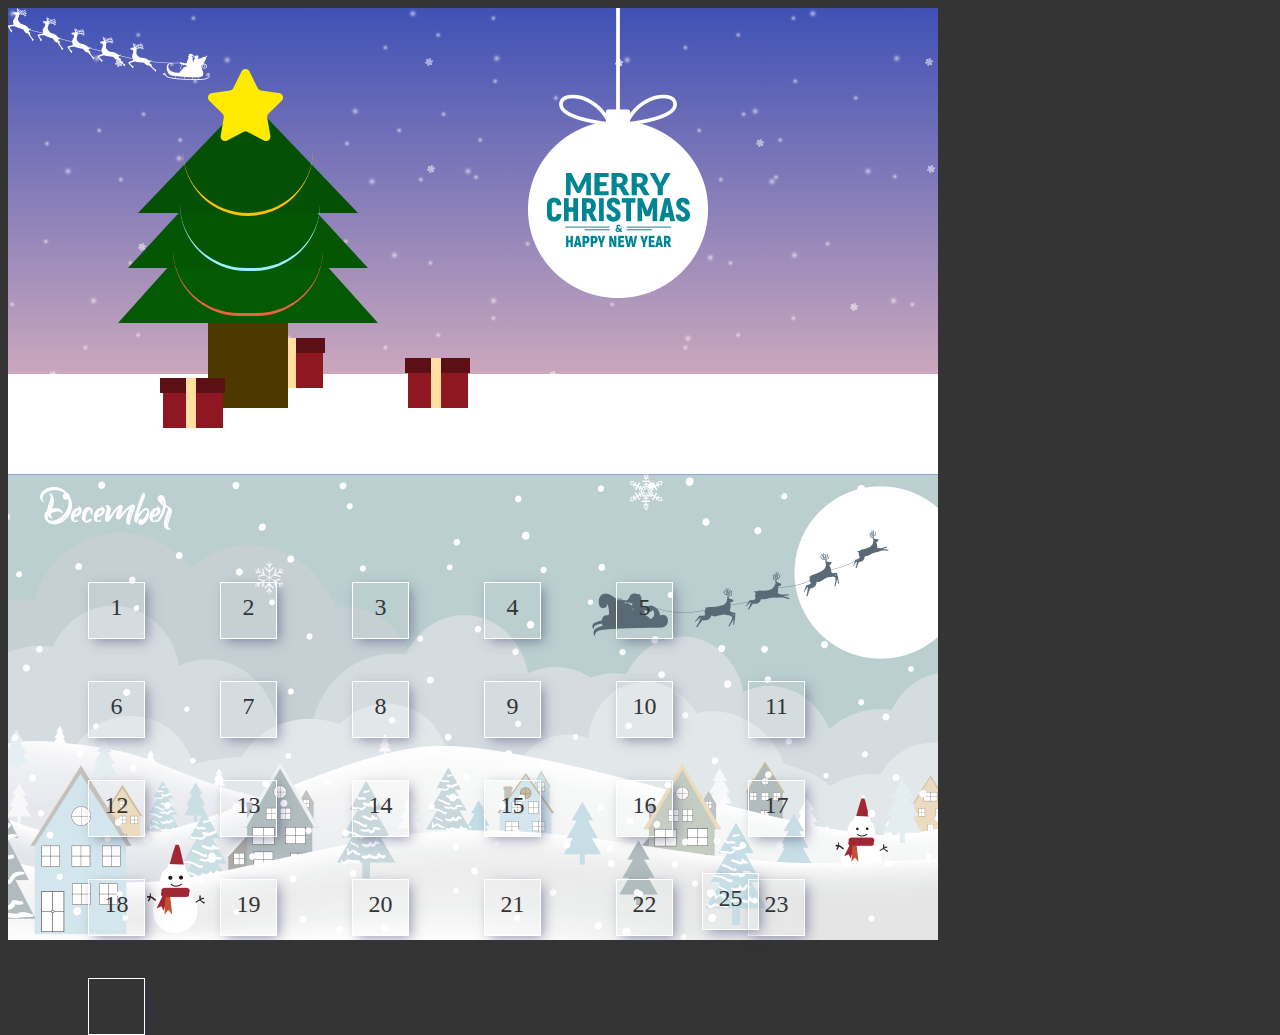
==== commit ba3bb714: "更新第一張卡片的樣式" ====
--- a/index.html
+++ b/index.html
@@ -13,10 +13,10 @@
 
 <body>
   <div class="card_main">
-    <img src="./Images/card/sort04/functional_013.gif" alt="">
+    <img src="./Images/card/sort04/functional_013.jpg" alt="">
   </div>
  <div class="card_main">
-    <img src="./Images/card/sort04/functional_012.gif" alt="">
+<img src="./Images/card/sort04/functional_012.jpg" alt="">
 </div class="XmasCard_2">
 
   <div class="Xmas XmasCard_2">
@@ -65,7 +65,9 @@
     <div class="snow_flood"></div>
   </div>
   <div class="Xmas XmasCard_1">
-
+    <div class="Dec">
+    
+    </div>
     <ul>
       <li class="day">
         <span>1</span>
--- a/stylesheets/Xmax.css
+++ b/stylesheets/Xmax.css
@@ -358,572 +358,93 @@
 @keyframes sled {
   0% {
     top: 260px;
-    left: 810px;
+    left: 940px;
     width: 0px;
   }
   5% {
     top: 259px;
-    left: 790px;
+    left: 930px;
     width: 10px;
   }
   6% {
     top: 258px;
-    left: 770px;
-    width: 30px;
+    left: 920px;
+    width: 20px;
   }
   7% {
     top: 257px;
-    left: 740px;
+    left: 910px;
     width: 60px;
   }
   8% {
     top: 256px;
-    left: 730px;
+    left: 900px;
     width: 70px;
   }
   9% {
     top: 255px;
-    left: 720px;
+    left: 890px;
     width: 80px;
   }
   10% {
     top: 254px;
-    left: 710px;
+    left: 880px;
     width: 90px;
   }
   11% {
     top: 253px;
-    left: 700px;
+    left: 870px;
     width: 100px;
   }
   12% {
     top: 253px;
-    left: 690px;
+    left: 860px;
     width: 110px;
   }
   13% {
     top: 252px;
-    left: 680px;
+    left: 850px;
     width: 120px;
   }
   14% {
     top: 251px;
-    left: 670px;
+    left: 840px;
     width: 130px;
   }
   15% {
     top: 250px;
-    left: 660px;
+    left: 830px;
     width: 140px;
   }
   16% {
     top: 249px;
-    left: 650px;
+    left: 820px;
     width: 150px;
   }
   17% {
     top: 248px;
-    left: 640px;
+    left: 810px;
     width: 160px;
   }
   18% {
     top: 247px;
-    left: 630px;
+    left: 800px;
     width: 170px;
   }
   19% {
     top: 246px;
-    left: 620px;
+    left: 790px;
     width: 180px;
   }
   19% {
     top: 245px;
-    left: 610px;
+    left: 780px;
     width: 190px;
   }
   20% {
-    top: 244px;
-    left: 600px;
+    top: 245px;
+    left: 780px;
     width: 202px;
-  }
-  21% {
-    top: 243px;
-    left: 600px;
-  }
-  50% {
-    top: 0px;
-    left: 100px;
-    width: 202px;
-  }
-  70% {
-    top: 0px;
-    left: 50px;
-  }
-  100% {
-    top: 0px;
-    left: 0px;
-  }
-}
-/* line 2, ../sass/_function.scss */
-.XmasCard_1 ul .day {
-  -webkit-transition: all .25s ease-in;
-  transition: all .25s ease-in;
-}
-
-@keyframes flash {
-  0% {
-    background-color: #E66641;
-  }
-  25% {
-    background-color: #D0502A;
-  }
-  50% {
-    background-color: #BB4826;
-  }
-  75% {
-    background-color: #D0502A;
-  }
-  100% {
-    background-color: #E66641;
-  }
-}
-@keyframes open_gitf_bowknot {
-  0% {
-    top: 0;
-    left: 23px;
-  }
-  25% {
-    top: -5px;
-    left: 23px;
-  }
-  50% {
-    top: -5px;
-    left: 23px;
-    -moz-transform: rotate(-5deg);
-    -webkit-transform: rotate(-5deg);
-    -o-transform: rotate(-5deg);
-    -ms-transform: rotate(-5deg);
-    transform: rotate(-5deg);
-  }
-  100% {
-    top: 20px;
-    left: 10px;
-    -moz-transform: rotate(-90deg);
-    -webkit-transform: rotate(-90deg);
-    -o-transform: rotate(-90deg);
-    -ms-transform: rotate(-90deg);
-    transform: rotate(-90deg);
-  }
-}
-@keyframes close_gitf_bowknot {
-  0% {
-    top: 20px;
-    left: 10px;
-    -moz-transform: rotate(-90deg);
-    -webkit-transform: rotate(-90deg);
-    -o-transform: rotate(-90deg);
-    -ms-transform: rotate(-90deg);
-    transform: rotate(-90deg);
-  }
-  25% {
-    top: -5px;
-    left: 23px;
-    -moz-transform: rotate(-5deg);
-    -webkit-transform: rotate(-5deg);
-    -o-transform: rotate(-5deg);
-    -ms-transform: rotate(-5deg);
-    transform: rotate(-5deg);
-  }
-  50% {
-    top: -5px;
-    left: 23px;
-  }
-  100% {
-    top: 0;
-    left: 23px;
-    -moz-transform: rotate(0deg);
-    -webkit-transform: rotate(0deg);
-    -o-transform: rotate(0deg);
-    -ms-transform: rotate(0deg);
-    transform: rotate(0deg);
-  }
-}
-@keyframes open_gitf_cover {
-  0% {
-    top: 0;
-    left: -3px;
-  }
-  25% {
-    top: -5;
-    left: -3px;
-  }
-  50% {
-    top: -25px;
-    left: -3px;
-  }
-  75% {
-    top: -20px;
-    left: -3px;
-  }
-  100% {
-    top: 10px;
-    left: 40px;
-    -moz-transform: rotate(35deg);
-    -webkit-transform: rotate(35deg);
-    -o-transform: rotate(35deg);
-    -ms-transform: rotate(35deg);
-    transform: rotate(35deg);
-  }
-}
-@keyframes close_gitf_cover {
-  0% {
-    top: 10px;
-    left: 40px;
-    -moz-transform: rotate(35deg);
-    -webkit-transform: rotate(35deg);
-    -o-transform: rotate(35deg);
-    -ms-transform: rotate(35deg);
-    transform: rotate(35deg);
-  }
-  25% {
-    top: -20px;
-    left: -3px;
-  }
-  50% {
-    top: -25px;
-    left: -3px;
-  }
-  75% {
-    top: -5;
-    left: -3px;
-  }
-  100% {
-    top: 0;
-    left: -3px;
-    -moz-transform: rotate(0deg);
-    -webkit-transform: rotate(0deg);
-    -o-transform: rotate(0deg);
-    -ms-transform: rotate(0deg);
-    transform: rotate(0deg);
-  }
-}
-@keyframes ball_open {
-  0% {
-    top: 0;
-    left: 15px;
-  }
-  10% {
-    top: -20px;
-    left: 30px;
-  }
-  20% {
-    top: -35px;
-    left: 35px;
-  }
-  30% {
-    top: -45px;
-    left: 40px;
-  }
-  40% {
-    top: -50px;
-    left: 45px;
-  }
-  50% {
-    top: -45px;
-    left: 50px;
-  }
-  60% {
-    top: -35px;
-    left: 60px;
-  }
-  70% {
-    top: -20px;
-    left: 65px;
-  }
-  75% {
-    top: 0px;
-    left: 75px;
-  }
-  80% {
-    top: 25px;
-    left: 90px;
-  }
-  90% {
-    top: 0px;
-    left: 100px;
-  }
-  100% {
-    top: 25px;
-    left: 110px;
-  }
-}
-@keyframes ball_close {
-  100% {
-    top: 0;
-    left: 15px;
-  }
-  80% {
-    top: -20px;
-    left: 30px;
-  }
-  70% {
-    top: -35px;
-    left: 35px;
-  }
-  60% {
-    top: -45px;
-    left: 40px;
-  }
-  50% {
-    top: -50px;
-    left: 45px;
-  }
-  40% {
-    top: -45px;
-    left: 50px;
-  }
-  30% {
-    top: -35px;
-    left: 60px;
-  }
-  20% {
-    top: -20px;
-    left: 65px;
-  }
-  10% {
-    top: 0px;
-    left: 75px;
-  }
-  0% {
-    top: 25px;
-    left: 90px;
-  }
-}
-@keyframes doll_open {
-  0% {
-    top: 0px;
-    height: 50px;
-  }
-  50% {
-    top: -55px;
-    height: 70px;
-  }
-  100% {
-    top: -50px;
-    height: 70px;
-  }
-}
-@keyframes doll_close {
-  100% {
-    top: 0px;
-    height: 50px;
-  }
-  50% {
-    top: -40px;
-    height: 70px;
-  }
-  0% {
-    top: -50px;
-    height: 70px;
-  }
-}
-@keyframes tsmc_open {
-  0% {
-    top: 0px;
-  }
-  50% {
-    top: -55px;
-  }
-  100% {
-    top: -50px;
-  }
-}
-@keyframes tsmc_close {
-  0% {
-    top: -50px;
-  }
-  50% {
-    top: -40px;
-  }
-  100% {
-    top: 0px;
-  }
-}
-@-moz-keyframes snow {
-  0% {
-    background-position: 0px 0px, 0px 0px, 0px 0px;
-  }
-  50% {
-    background-position: 500px 500px, 100px 200px, -100px 150px;
-  }
-  100% {
-    background-position: 400px 1000px, 200px 400px, 100px 300px;
-  }
-}
-@-webkit-keyframes snow {
-  0% {
-    background-position: 0px 0px, 0px 0px, 0px 0px;
-  }
-  50% {
-    background-position: 500px 500px, 100px 200px, -100px 150px;
-  }
-  100% {
-    background-position: 500px 1000px, 200px 400px, -100px 300px;
-  }
-}
-@-ms-keyframes snow {
-  0% {
-    background-position: 0px 0px, 0px 0px, 0px 0px;
-  }
-  50% {
-    background-position: 500px 500px, 100px 200px, -100px 150px;
-  }
-  100% {
-    background-position: 500px 1000px, 200px 400px, -100px 300px;
-  }
-}
-@keyframes Xmas_text {
-  0% {
-    transform-origin: top;
-    transform: rotate(-3deg);
-  }
-  25% {
-    transform-origin: top;
-    transform: rotate(0deg);
-  }
-  50% {
-    transform-origin: top;
-    transform: rotate(3deg);
-  }
-  75% {
-    transform-origin: top;
-    transform: rotate(0deg);
-  }
-  100% {
-    transform-origin: top;
-    transform: rotate(-3deg);
-  }
-}
-@keyframes star {
-  0% {
-    transform: rotate(-3deg);
-  }
-  25% {
-    transform: rotate(0deg);
-  }
-  50% {
-    transform: rotate(3deg);
-  }
-  75% {
-    transform: rotate(0deg);
-  }
-  100% {
-    transform: rotate(-3deg);
-  }
-}
-@keyframes sled {
-  0% {
-    top: 260px;
-    left: 810px;
-    width: 0px;
-  }
-  5% {
-    top: 259px;
-    left: 790px;
-    width: 10px;
-  }
-  6% {
-    top: 258px;
-    left: 770px;
-    width: 30px;
-  }
-  7% {
-    top: 257px;
-    left: 740px;
-    width: 60px;
-  }
-  8% {
-    top: 256px;
-    left: 730px;
-    width: 70px;
-  }
-  9% {
-    top: 255px;
-    left: 720px;
-    width: 80px;
-  }
-  10% {
-    top: 254px;
-    left: 710px;
-    width: 90px;
-  }
-  11% {
-    top: 253px;
-    left: 700px;
-    width: 100px;
-  }
-  12% {
-    top: 253px;
-    left: 690px;
-    width: 110px;
-  }
-  13% {
-    top: 252px;
-    left: 680px;
-    width: 120px;
-  }
-  14% {
-    top: 251px;
-    left: 670px;
-    width: 130px;
-  }
-  15% {
-    top: 250px;
-    left: 660px;
-    width: 140px;
-  }
-  16% {
-    top: 249px;
-    left: 650px;
-    width: 150px;
-  }
-  17% {
-    top: 248px;
-    left: 640px;
-    width: 160px;
-  }
-  18% {
-    top: 247px;
-    left: 630px;
-    width: 170px;
-  }
-  19% {
-    top: 246px;
-    left: 620px;
-    width: 180px;
-  }
-  19% {
-    top: 245px;
-    left: 610px;
-    width: 190px;
-  }
-  20% {
-    top: 244px;
-    left: 600px;
-    width: 202px;
-  }
-  21% {
-    top: 243px;
-    left: 600px;
-  }
-  50% {
-    top: 0px;
-    left: 100px;
-    width: 202px;
-  }
-  70% {
-    top: 0px;
-    left: 50px;
   }
   100% {
     top: 0px;
@@ -936,11 +457,12 @@
 }
 /* line 4, ../sass/_Xmas_2.scss */
 .XmasCard_2 .tree {
+  top: 50px;
   left: 100px;
   width: 100px;
   position: relative;
 }
-/* line 8, ../sass/_Xmas_2.scss */
+/* line 9, ../sass/_Xmas_2.scss */
 .XmasCard_2 .tree .tree_1,
 .XmasCard_2 .tree .tree_2,
 .XmasCard_2 .tree .tree_3 {
@@ -949,7 +471,7 @@
   border-color: transparent transparent #044b04 transparent;
   display: inline-block;
 }
-/* line 17, ../sass/_Xmas_2.scss */
+/* line 18, ../sass/_Xmas_2.scss */
 .XmasCard_2 .tree .tree_1 {
   top: 40px;
   border-width: 0 110px 115px 110px;
@@ -957,7 +479,7 @@
   z-index: 5;
   border-color: transparent transparent #045004 transparent;
 }
-/* line 17, ../sass/_Xmas_2.scss */
+/* line 18, ../sass/_Xmas_2.scss */
 .XmasCard_2 .tree .tree_2 {
   top: 80px;
   border-width: 0 120px 130px 120px;
@@ -965,7 +487,7 @@
   z-index: 4;
   border-color: transparent transparent #045504 transparent;
 }
-/* line 17, ../sass/_Xmas_2.scss */
+/* line 18, ../sass/_Xmas_2.scss */
 .XmasCard_2 .tree .tree_3 {
   top: 120px;
   border-width: 0 130px 145px 130px;
@@ -973,7 +495,7 @@
   z-index: 3;
   border-color: transparent transparent #045a04 transparent;
 }
-/* line 25, ../sass/_Xmas_2.scss */
+/* line 26, ../sass/_Xmas_2.scss */
 .XmasCard_2 .tree .tree_root {
   position: absolute;
   height: 100px;
@@ -983,7 +505,7 @@
   left: 100px;
   z-index: 2;
 }
-/* line 34, ../sass/_Xmas_2.scss */
+/* line 35, ../sass/_Xmas_2.scss */
 .XmasCard_2 .tree .border {
   position: absolute;
   height: 20px;
@@ -992,7 +514,7 @@
   position: absolute;
   z-index: 0;
 }
-/* line 43, ../sass/_Xmas_2.scss */
+/* line 44, ../sass/_Xmas_2.scss */
 .XmasCard_2 .tree .border_1 {
   top: 155px;
   left: 28px;
@@ -1001,7 +523,7 @@
   -webkit-animation: flash 0.75s infinite;
   -o-animation: flash 0.75s infinite;
 }
-/* line 43, ../sass/_Xmas_2.scss */
+/* line 44, ../sass/_Xmas_2.scss */
 .XmasCard_2 .tree .border_2 {
   top: 210px;
   left: 16px;
@@ -1010,7 +532,7 @@
   -webkit-animation: flash 0.75s infinite;
   -o-animation: flash 0.75s infinite;
 }
-/* line 43, ../sass/_Xmas_2.scss */
+/* line 44, ../sass/_Xmas_2.scss */
 .XmasCard_2 .tree .border_3 {
   top: 265px;
   left: 4px;
@@ -1019,7 +541,7 @@
   -webkit-animation: flash 0.75s infinite;
   -o-animation: flash 0.75s infinite;
 }
-/* line 54, ../sass/_Xmas_2.scss */
+/* line 55, ../sass/_Xmas_2.scss */
 .XmasCard_2 .tree .border_4 {
   top: 155px;
   left: 240px;
@@ -1028,7 +550,7 @@
   -webkit-animation: flash 0.75s infinite;
   -o-animation: flash 0.75s infinite;
 }
-/* line 54, ../sass/_Xmas_2.scss */
+/* line 55, ../sass/_Xmas_2.scss */
 .XmasCard_2 .tree .border_5 {
   top: 210px;
   left: 250px;
@@ -1037,7 +559,7 @@
   -webkit-animation: flash 0.75s infinite;
   -o-animation: flash 0.75s infinite;
 }
-/* line 54, ../sass/_Xmas_2.scss */
+/* line 55, ../sass/_Xmas_2.scss */
 .XmasCard_2 .tree .border_6 {
   top: 265px;
   left: 260px;
@@ -1046,35 +568,35 @@
   -webkit-animation: flash 0.75s infinite;
   -o-animation: flash 0.75s infinite;
 }
-/* line 64, ../sass/_Xmas_2.scss */
+/* line 65, ../sass/_Xmas_2.scss */
 .XmasCard_2 .tree .ribbon_1 {
   border-bottom: 3px solid #FFC107;
   top: 25px;
   left: 75px;
   width: 130px;
 }
-/* line 70, ../sass/_Xmas_2.scss */
+/* line 71, ../sass/_Xmas_2.scss */
 .XmasCard_2 .tree .ribbon_2 {
   border-bottom: 3px solid #9af0f8;
   top: 80px;
   left: 72px;
   width: 140px;
 }
-/* line 76, ../sass/_Xmas_2.scss */
+/* line 77, ../sass/_Xmas_2.scss */
 .XmasCard_2 .tree .ribbon_3 {
   border-bottom: 3px solid #E66641;
   top: 125px;
   left: 65px;
   width: 150px;
 }
-/* line 82, ../sass/_Xmas_2.scss */
+/* line 83, ../sass/_Xmas_2.scss */
 .XmasCard_2 .tree .ribbon {
   position: absolute;
   height: 130px;
   border-radius: 10000px;
   z-index: 99;
 }
-/* line 88, ../sass/_Xmas_2.scss */
+/* line 89, ../sass/_Xmas_2.scss */
 .XmasCard_2 .tree .star {
   position: absolute;
   background: url("../Images/star.png");
@@ -1084,7 +606,7 @@
   left: 100px;
   z-index: 100;
 }
-/* line 100, ../sass/_Xmas_2.scss */
+/* line 101, ../sass/_Xmas_2.scss */
 .XmasCard_2 .gift .gift_1 {
   position: relative;
   cursor: pointer;
@@ -1092,7 +614,7 @@
   z-index: 99;
   left: 55px;
 }
-/* line 118, ../sass/_Xmas_2.scss */
+/* line 119, ../sass/_Xmas_2.scss */
 .XmasCard_2 .gift .gift_1 .box {
   position: absolute;
   height: 50px;
@@ -1100,7 +622,7 @@
   background-color: #8f1721;
   z-index: 2;
 }
-/* line 125, ../sass/_Xmas_2.scss */
+/* line 126, ../sass/_Xmas_2.scss */
 .XmasCard_2 .gift .gift_1 .cover {
   position: absolute;
   top: 0;
@@ -1110,7 +632,7 @@
   background-color: #5d0f16;
   z-index: 3;
 }
-/* line 134, ../sass/_Xmas_2.scss */
+/* line 135, ../sass/_Xmas_2.scss */
 .XmasCard_2 .gift .gift_1 .cover_st {
   top: 10px;
   left: 40px;
@@ -1120,21 +642,21 @@
   -ms-transform: rotate(35deg);
   transform: rotate(35deg);
 }
-/* line 143, ../sass/_Xmas_2.scss */
+/* line 144, ../sass/_Xmas_2.scss */
 .XmasCard_2 .gift .gift_1 .cover_close {
   animation: close_gitf_cover 0.5s linear 1s forwards;
   -moz-animation: close_gitf_cover 0.5s linear 1s forwards;
   -webkit-animation: close_gitf_cover 0.5s linear 1s forwards;
   -o-animation: close_gitf_cover 0.5s linear 1s forwards;
 }
-/* line 149, ../sass/_Xmas_2.scss */
+/* line 150, ../sass/_Xmas_2.scss */
 .XmasCard_2 .gift .gift_1 .cover_open {
   animation: open_gitf_cover 0.5s linear 1s forwards;
   -moz-animation: open_gitf_cover 0.5s linear 1s forwards;
   -webkit-animation: open_gitf_cover 0.5s linear 1s forwards;
   -o-animation: open_gitf_cover 0.5s linear 1s forwards;
 }
-/* line 155, ../sass/_Xmas_2.scss */
+/* line 156, ../sass/_Xmas_2.scss */
 .XmasCard_2 .gift .gift_1 .bowknot {
   position: absolute;
   top: 0;
@@ -1144,7 +666,7 @@
   background-color: #ffdfa2;
   z-index: 99;
 }
-/* line 164, ../sass/_Xmas_2.scss */
+/* line 165, ../sass/_Xmas_2.scss */
 .XmasCard_2 .gift .gift_1 .bowknot_st {
   top: 20px;
   left: 10px;
@@ -1154,21 +676,21 @@
   -ms-transform: rotate(-90deg);
   transform: rotate(-90deg);
 }
-/* line 173, ../sass/_Xmas_2.scss */
+/* line 174, ../sass/_Xmas_2.scss */
 .XmasCard_2 .gift .gift_1 .bowknot_open {
   animation: open_gitf_bowknot 0.75s linear forwards;
   -moz-animation: open_gitf_bowknot 0.75s linear forwards;
   -webkit-animation: open_gitf_bowknot 0.75s linear forwards;
   -o-animation: open_gitf_bowknot 0.75s linear forwards;
 }
-/* line 179, ../sass/_Xmas_2.scss */
+/* line 180, ../sass/_Xmas_2.scss */
 .XmasCard_2 .gift .gift_1 .bowknot_close {
   animation: close_gitf_bowknot 0.75s linear 1.5s forwards;
   -moz-animation: close_gitf_bowknot 0.75s linear 1.5s forwards;
   -webkit-animation: close_gitf_bowknot 0.75s linear 1.5s forwards;
   -o-animation: close_gitf_bowknot 0.75s linear 1.5s forwards;
 }
-/* line 185, ../sass/_Xmas_2.scss */
+/* line 186, ../sass/_Xmas_2.scss */
 .XmasCard_2 .gift .gift_1 .ball {
   position: absolute;
   height: 25px;
@@ -1180,53 +702,53 @@
   z-index: 1;
   box-shadow: 2px 3px #60b3bb;
 }
-/* line 196, ../sass/_Xmas_2.scss */
+/* line 197, ../sass/_Xmas_2.scss */
 .XmasCard_2 .gift .gift_1 .ball_open {
   animation: ball_open 0.75s linear forwards;
   -moz-animation: ball_open 0.75s linear 1.5s forwards;
   -webkit-animation: ball_open 0.75s linear 1.5s forwards;
   -o-animation: ball_open 0.75s linear 1.5s forwards;
 }
-/* line 202, ../sass/_Xmas_2.scss */
+/* line 203, ../sass/_Xmas_2.scss */
 .XmasCard_2 .gift .gift_1 .ball_close {
   animation: ball_close 0.5s linear forwards;
   -moz-animation: ball_close 0.5s linear forwards;
   -webkit-animation: ball_close 0.5s linear forwards;
   -o-animation: ball_close 0.5s linear forwards;
 }
-/* line 208, ../sass/_Xmas_2.scss */
+/* line 209, ../sass/_Xmas_2.scss */
 .XmasCard_2 .gift .gift_1 .doll {
   background: url("../Images/rabbit.png");
   width: 50px;
   position: absolute;
 }
-/* line 214, ../sass/_Xmas_2.scss */
+/* line 215, ../sass/_Xmas_2.scss */
 .XmasCard_2 .gift .gift_1 .doll_st {
   top: -50px;
   height: 70px;
 }
-/* line 218, ../sass/_Xmas_2.scss */
+/* line 219, ../sass/_Xmas_2.scss */
 .XmasCard_2 .gift .gift_1 .doll_open {
   animation: doll_open 0.5s linear 1.5s forwards;
   -moz-animation: doll_open 0.5s linear 1.5s forwards;
   -webkit-animation: doll_open 0.5s linear 1.5s forwards;
   -o-animation: doll_open 0.5s linear 1.5s forwards;
 }
-/* line 224, ../sass/_Xmas_2.scss */
+/* line 225, ../sass/_Xmas_2.scss */
 .XmasCard_2 .gift .gift_1 .doll_close {
   animation: doll_close 0.5s linear 0.5s forwards;
   -moz-animation: doll_close 0.5s linear 0.5s forwards;
   -webkit-animation: doll_close 0.5s linear 0.5s forwards;
   -o-animation: doll_close 0.5s linear 0.5s forwards;
 }
-/* line 100, ../sass/_Xmas_2.scss */
+/* line 101, ../sass/_Xmas_2.scss */
 .XmasCard_2 .gift .gift_2 {
   position: relative;
   top: 280px;
   z-index: 1;
   left: 155px;
 }
-/* line 118, ../sass/_Xmas_2.scss */
+/* line 119, ../sass/_Xmas_2.scss */
 .XmasCard_2 .gift .gift_2 .box {
   position: absolute;
   height: 50px;
@@ -1234,7 +756,7 @@
   background-color: #8f1721;
   z-index: 2;
 }
-/* line 125, ../sass/_Xmas_2.scss */
+/* line 126, ../sass/_Xmas_2.scss */
 .XmasCard_2 .gift .gift_2 .cover {
   position: absolute;
   top: 0;
@@ -1244,7 +766,7 @@
   background-color: #5d0f16;
   z-index: 3;
 }
-/* line 134, ../sass/_Xmas_2.scss */
+/* line 135, ../sass/_Xmas_2.scss */
 .XmasCard_2 .gift .gift_2 .cover_st {
   top: 10px;
   left: 40px;
@@ -1254,21 +776,21 @@
   -ms-transform: rotate(35deg);
   transform: rotate(35deg);
 }
-/* line 143, ../sass/_Xmas_2.scss */
+/* line 144, ../sass/_Xmas_2.scss */
 .XmasCard_2 .gift .gift_2 .cover_close {
   animation: close_gitf_cover 0.5s linear 1s forwards;
   -moz-animation: close_gitf_cover 0.5s linear 1s forwards;
   -webkit-animation: close_gitf_cover 0.5s linear 1s forwards;
   -o-animation: close_gitf_cover 0.5s linear 1s forwards;
 }
-/* line 149, ../sass/_Xmas_2.scss */
+/* line 150, ../sass/_Xmas_2.scss */
 .XmasCard_2 .gift .gift_2 .cover_open {
   animation: open_gitf_cover 0.5s linear 1s forwards;
   -moz-animation: open_gitf_cover 0.5s linear 1s forwards;
   -webkit-animation: open_gitf_cover 0.5s linear 1s forwards;
   -o-animation: open_gitf_cover 0.5s linear 1s forwards;
 }
-/* line 155, ../sass/_Xmas_2.scss */
+/* line 156, ../sass/_Xmas_2.scss */
 .XmasCard_2 .gift .gift_2 .bowknot {
   position: absolute;
   top: 0;
@@ -1278,7 +800,7 @@
   background-color: #ffdfa2;
   z-index: 99;
 }
-/* line 164, ../sass/_Xmas_2.scss */
+/* line 165, ../sass/_Xmas_2.scss */
 .XmasCard_2 .gift .gift_2 .bowknot_st {
   top: 20px;
   left: 10px;
@@ -1288,21 +810,21 @@
   -ms-transform: rotate(-90deg);
   transform: rotate(-90deg);
 }
-/* line 173, ../sass/_Xmas_2.scss */
+/* line 174, ../sass/_Xmas_2.scss */
 .XmasCard_2 .gift .gift_2 .bowknot_open {
   animation: open_gitf_bowknot 0.75s linear forwards;
   -moz-animation: open_gitf_bowknot 0.75s linear forwards;
   -webkit-animation: open_gitf_bowknot 0.75s linear forwards;
   -o-animation: open_gitf_bowknot 0.75s linear forwards;
 }
-/* line 179, ../sass/_Xmas_2.scss */
+/* line 180, ../sass/_Xmas_2.scss */
 .XmasCard_2 .gift .gift_2 .bowknot_close {
   animation: close_gitf_bowknot 0.75s linear 1.5s forwards;
   -moz-animation: close_gitf_bowknot 0.75s linear 1.5s forwards;
   -webkit-animation: close_gitf_bowknot 0.75s linear 1.5s forwards;
   -o-animation: close_gitf_bowknot 0.75s linear 1.5s forwards;
 }
-/* line 185, ../sass/_Xmas_2.scss */
+/* line 186, ../sass/_Xmas_2.scss */
 .XmasCard_2 .gift .gift_2 .ball {
   position: absolute;
   height: 25px;
@@ -1314,46 +836,46 @@
   z-index: 1;
   box-shadow: 2px 3px #60b3bb;
 }
-/* line 196, ../sass/_Xmas_2.scss */
+/* line 197, ../sass/_Xmas_2.scss */
 .XmasCard_2 .gift .gift_2 .ball_open {
   animation: ball_open 0.75s linear forwards;
   -moz-animation: ball_open 0.75s linear 1.5s forwards;
   -webkit-animation: ball_open 0.75s linear 1.5s forwards;
   -o-animation: ball_open 0.75s linear 1.5s forwards;
 }
-/* line 202, ../sass/_Xmas_2.scss */
+/* line 203, ../sass/_Xmas_2.scss */
 .XmasCard_2 .gift .gift_2 .ball_close {
   animation: ball_close 0.5s linear forwards;
   -moz-animation: ball_close 0.5s linear forwards;
   -webkit-animation: ball_close 0.5s linear forwards;
   -o-animation: ball_close 0.5s linear forwards;
 }
-/* line 208, ../sass/_Xmas_2.scss */
+/* line 209, ../sass/_Xmas_2.scss */
 .XmasCard_2 .gift .gift_2 .doll {
   background: url("../Images/rabbit.png");
   width: 50px;
   position: absolute;
 }
-/* line 214, ../sass/_Xmas_2.scss */
+/* line 215, ../sass/_Xmas_2.scss */
 .XmasCard_2 .gift .gift_2 .doll_st {
   top: -50px;
   height: 70px;
 }
-/* line 218, ../sass/_Xmas_2.scss */
+/* line 219, ../sass/_Xmas_2.scss */
 .XmasCard_2 .gift .gift_2 .doll_open {
   animation: doll_open 0.5s linear 1.5s forwards;
   -moz-animation: doll_open 0.5s linear 1.5s forwards;
   -webkit-animation: doll_open 0.5s linear 1.5s forwards;
   -o-animation: doll_open 0.5s linear 1.5s forwards;
 }
-/* line 224, ../sass/_Xmas_2.scss */
+/* line 225, ../sass/_Xmas_2.scss */
 .XmasCard_2 .gift .gift_2 .doll_close {
   animation: doll_close 0.5s linear 0.5s forwards;
   -moz-animation: doll_close 0.5s linear 0.5s forwards;
   -webkit-animation: doll_close 0.5s linear 0.5s forwards;
   -o-animation: doll_close 0.5s linear 0.5s forwards;
 }
-/* line 100, ../sass/_Xmas_2.scss */
+/* line 101, ../sass/_Xmas_2.scss */
 .XmasCard_2 .gift .gift_3 {
   position: relative;
   cursor: pointer;
@@ -1361,7 +883,7 @@
   left: 300px !important;
   left: 255px;
 }
-/* line 118, ../sass/_Xmas_2.scss */
+/* line 119, ../sass/_Xmas_2.scss */
 .XmasCard_2 .gift .gift_3 .box {
   position: absolute;
   height: 50px;
@@ -1369,7 +891,7 @@
   background-color: #8f1721;
   z-index: 2;
 }
-/* line 125, ../sass/_Xmas_2.scss */
+/* line 126, ../sass/_Xmas_2.scss */
 .XmasCard_2 .gift .gift_3 .cover {
   position: absolute;
   top: 0;
@@ -1379,7 +901,7 @@
   background-color: #5d0f16;
   z-index: 3;
 }
-/* line 134, ../sass/_Xmas_2.scss */
+/* line 135, ../sass/_Xmas_2.scss */
 .XmasCard_2 .gift .gift_3 .cover_st {
   top: 10px;
   left: 40px;
@@ -1389,21 +911,21 @@
   -ms-transform: rotate(35deg);
   transform: rotate(35deg);
 }
-/* line 143, ../sass/_Xmas_2.scss */
+/* line 144, ../sass/_Xmas_2.scss */
 .XmasCard_2 .gift .gift_3 .cover_close {
   animation: close_gitf_cover 0.5s linear 1s forwards;
   -moz-animation: close_gitf_cover 0.5s linear 1s forwards;
   -webkit-animation: close_gitf_cover 0.5s linear 1s forwards;
   -o-animation: close_gitf_cover 0.5s linear 1s forwards;
 }
-/* line 149, ../sass/_Xmas_2.scss */
+/* line 150, ../sass/_Xmas_2.scss */
 .XmasCard_2 .gift .gift_3 .cover_open {
   animation: open_gitf_cover 0.5s linear 1s forwards;
   -moz-animation: open_gitf_cover 0.5s linear 1s forwards;
   -webkit-animation: open_gitf_cover 0.5s linear 1s forwards;
   -o-animation: open_gitf_cover 0.5s linear 1s forwards;
 }
-/* line 155, ../sass/_Xmas_2.scss */
+/* line 156, ../sass/_Xmas_2.scss */
 .XmasCard_2 .gift .gift_3 .bowknot {
   position: absolute;
   top: 0;
@@ -1413,7 +935,7 @@
   background-color: #ffdfa2;
   z-index: 99;
 }
-/* line 164, ../sass/_Xmas_2.scss */
+/* line 165, ../sass/_Xmas_2.scss */
 .XmasCard_2 .gift .gift_3 .bowknot_st {
   top: 20px;
   left: 10px;
@@ -1423,21 +945,21 @@
   -ms-transform: rotate(-90deg);
   transform: rotate(-90deg);
 }
-/* line 173, ../sass/_Xmas_2.scss */
+/* line 174, ../sass/_Xmas_2.scss */
 .XmasCard_2 .gift .gift_3 .bowknot_open {
   animation: open_gitf_bowknot 0.75s linear forwards;
   -moz-animation: open_gitf_bowknot 0.75s linear forwards;
   -webkit-animation: open_gitf_bowknot 0.75s linear forwards;
   -o-animation: open_gitf_bowknot 0.75s linear forwards;
 }
-/* line 179, ../sass/_Xmas_2.scss */
+/* line 180, ../sass/_Xmas_2.scss */
 .XmasCard_2 .gift .gift_3 .bowknot_close {
   animation: close_gitf_bowknot 0.75s linear 1.5s forwards;
   -moz-animation: close_gitf_bowknot 0.75s linear 1.5s forwards;
   -webkit-animation: close_gitf_bowknot 0.75s linear 1.5s forwards;
   -o-animation: close_gitf_bowknot 0.75s linear 1.5s forwards;
 }
-/* line 185, ../sass/_Xmas_2.scss */
+/* line 186, ../sass/_Xmas_2.scss */
 .XmasCard_2 .gift .gift_3 .ball {
   position: absolute;
   height: 25px;
@@ -1449,46 +971,46 @@
   z-index: 1;
   box-shadow: 2px 3px #60b3bb;
 }
-/* line 196, ../sass/_Xmas_2.scss */
+/* line 197, ../sass/_Xmas_2.scss */
 .XmasCard_2 .gift .gift_3 .ball_open {
   animation: ball_open 0.75s linear forwards;
   -moz-animation: ball_open 0.75s linear 1.5s forwards;
   -webkit-animation: ball_open 0.75s linear 1.5s forwards;
   -o-animation: ball_open 0.75s linear 1.5s forwards;
 }
-/* line 202, ../sass/_Xmas_2.scss */
+/* line 203, ../sass/_Xmas_2.scss */
 .XmasCard_2 .gift .gift_3 .ball_close {
   animation: ball_close 0.5s linear forwards;
   -moz-animation: ball_close 0.5s linear forwards;
   -webkit-animation: ball_close 0.5s linear forwards;
   -o-animation: ball_close 0.5s linear forwards;
 }
-/* line 208, ../sass/_Xmas_2.scss */
+/* line 209, ../sass/_Xmas_2.scss */
 .XmasCard_2 .gift .gift_3 .doll {
   background: url("../Images/rabbit.png");
   width: 50px;
   position: absolute;
 }
-/* line 214, ../sass/_Xmas_2.scss */
+/* line 215, ../sass/_Xmas_2.scss */
 .XmasCard_2 .gift .gift_3 .doll_st {
   top: -50px;
   height: 70px;
 }
-/* line 218, ../sass/_Xmas_2.scss */
+/* line 219, ../sass/_Xmas_2.scss */
 .XmasCard_2 .gift .gift_3 .doll_open {
   animation: doll_open 0.5s linear 1.5s forwards;
   -moz-animation: doll_open 0.5s linear 1.5s forwards;
   -webkit-animation: doll_open 0.5s linear 1.5s forwards;
   -o-animation: doll_open 0.5s linear 1.5s forwards;
 }
-/* line 224, ../sass/_Xmas_2.scss */
+/* line 225, ../sass/_Xmas_2.scss */
 .XmasCard_2 .gift .gift_3 .doll_close {
   animation: doll_close 0.5s linear 0.5s forwards;
   -moz-animation: doll_close 0.5s linear 0.5s forwards;
   -webkit-animation: doll_close 0.5s linear 0.5s forwards;
   -o-animation: doll_close 0.5s linear 0.5s forwards;
 }
-/* line 232, ../sass/_Xmas_2.scss */
+/* line 233, ../sass/_Xmas_2.scss */
 .XmasCard_2 .gift .tsmc_bor {
   position: absolute;
   background-color: #F44336;
@@ -1502,18 +1024,18 @@
   -webkit-box-shadow: 0px 3px #a22a21;
   box-shadow: 0px 3px #a22a21;
 }
-/* line 245, ../sass/_Xmas_2.scss */
+/* line 246, ../sass/_Xmas_2.scss */
 .XmasCard_2 .gift .tsmc_bor_st {
   top: -50px;
 }
-/* line 248, ../sass/_Xmas_2.scss */
+/* line 249, ../sass/_Xmas_2.scss */
 .XmasCard_2 .gift .tsmc_bor_open {
   animation: tsmc_open 0.5s linear 1.5s forwards;
   -moz-animation: tsmc_open 0.5s linear 1.5s forwards;
   -webkit-animation: tsmc_open 0.5s linear 1.5s forwards;
   -o-animation: tsmc_open 0.5s linear 1.5s forwards;
 }
-/* line 254, ../sass/_Xmas_2.scss */
+/* line 255, ../sass/_Xmas_2.scss */
 .XmasCard_2 .gift .tsmc_bor_close {
   animation: tsmc_close 0.5s linear 0.5s forwards;
   -moz-animation: tsmc_close 0.5s linear 0.5s forwards;
@@ -1521,17 +1043,17 @@
   -o-animation: tsmc_close 0.5s linear 0.5s forwards;
 }
 
-/* line 263, ../sass/_Xmas_2.scss */
+/* line 264, ../sass/_Xmas_2.scss */
 .snow_flood {
   position: absolute;
-  height: 80px;
-  width: 800px;
+  height: 100px;
+  width: 100%;
   background-color: #fff;
   bottom: 0;
   z-index: 0;
 }
 
-/* line 272, ../sass/_Xmas_2.scss */
+/* line 273, ../sass/_Xmas_2.scss */
 .snow {
   background: none;
   font-family: Androgyne;
@@ -1559,10 +1081,10 @@
     background-position: 500px 1000px, 200px 400px, -100px 300px;
   }
 }
-/* line 300, ../sass/_Xmas_2.scss */
+/* line 301, ../sass/_Xmas_2.scss */
 .Xmas2_text {
   position: absolute;
-  right: 100px;
+  right: 210px;
   background: url("../Images/Xmas_text2.png") no-repeat;
   width: 200px;
   height: 290px;
@@ -1574,7 +1096,7 @@
   z-index: 1;
 }
 
-/* line 314, ../sass/_Xmas_2.scss */
+/* line 315, ../sass/_Xmas_2.scss */
 .sled {
   position: absolute;
   background: url("../Images/sled.png");
@@ -1582,7 +1104,7 @@
   width: 202px;
 }
 
-/* line 324, ../sass/_Xmas_2.scss */
+/* line 322, ../sass/_Xmas_2.scss */
 .sled_run {
   -webkit-animation: sled 10s linear forwards;
   -moz-animation: sled 10s linear forwards;
@@ -1590,523 +1112,74 @@
   animation: sled 10s linear forwards;
 }
 
-/* line 331, ../sass/_Xmas_2.scss */
+/* line 329, ../sass/_Xmas_2.scss */
 body {
   background-color: #343434;
 }
 
-/* line 2, ../sass/_function.scss */
-.XmasCard_1 ul .day {
-  -webkit-transition: all .25s ease-in;
-  transition: all .25s ease-in;
-}
-
-@keyframes flash {
-  0% {
-    background-color: #E66641;
-  }
-  25% {
-    background-color: #D0502A;
-  }
-  50% {
-    background-color: #BB4826;
-  }
-  75% {
-    background-color: #D0502A;
-  }
-  100% {
-    background-color: #E66641;
-  }
-}
-@keyframes open_gitf_bowknot {
-  0% {
-    top: 0;
-    left: 23px;
-  }
-  25% {
-    top: -5px;
-    left: 23px;
-  }
-  50% {
-    top: -5px;
-    left: 23px;
-    -moz-transform: rotate(-5deg);
-    -webkit-transform: rotate(-5deg);
-    -o-transform: rotate(-5deg);
-    -ms-transform: rotate(-5deg);
-    transform: rotate(-5deg);
-  }
-  100% {
-    top: 20px;
-    left: 10px;
-    -moz-transform: rotate(-90deg);
-    -webkit-transform: rotate(-90deg);
-    -o-transform: rotate(-90deg);
-    -ms-transform: rotate(-90deg);
-    transform: rotate(-90deg);
-  }
-}
-@keyframes close_gitf_bowknot {
-  0% {
-    top: 20px;
-    left: 10px;
-    -moz-transform: rotate(-90deg);
-    -webkit-transform: rotate(-90deg);
-    -o-transform: rotate(-90deg);
-    -ms-transform: rotate(-90deg);
-    transform: rotate(-90deg);
-  }
-  25% {
-    top: -5px;
-    left: 23px;
-    -moz-transform: rotate(-5deg);
-    -webkit-transform: rotate(-5deg);
-    -o-transform: rotate(-5deg);
-    -ms-transform: rotate(-5deg);
-    transform: rotate(-5deg);
-  }
-  50% {
-    top: -5px;
-    left: 23px;
-  }
-  100% {
-    top: 0;
-    left: 23px;
-    -moz-transform: rotate(0deg);
-    -webkit-transform: rotate(0deg);
-    -o-transform: rotate(0deg);
-    -ms-transform: rotate(0deg);
-    transform: rotate(0deg);
-  }
-}
-@keyframes open_gitf_cover {
-  0% {
-    top: 0;
-    left: -3px;
-  }
-  25% {
-    top: -5;
-    left: -3px;
-  }
-  50% {
-    top: -25px;
-    left: -3px;
-  }
-  75% {
-    top: -20px;
-    left: -3px;
-  }
-  100% {
-    top: 10px;
-    left: 40px;
-    -moz-transform: rotate(35deg);
-    -webkit-transform: rotate(35deg);
-    -o-transform: rotate(35deg);
-    -ms-transform: rotate(35deg);
-    transform: rotate(35deg);
-  }
-}
-@keyframes close_gitf_cover {
-  0% {
-    top: 10px;
-    left: 40px;
-    -moz-transform: rotate(35deg);
-    -webkit-transform: rotate(35deg);
-    -o-transform: rotate(35deg);
-    -ms-transform: rotate(35deg);
-    transform: rotate(35deg);
-  }
-  25% {
-    top: -20px;
-    left: -3px;
-  }
-  50% {
-    top: -25px;
-    left: -3px;
-  }
-  75% {
-    top: -5;
-    left: -3px;
-  }
-  100% {
-    top: 0;
-    left: -3px;
-    -moz-transform: rotate(0deg);
-    -webkit-transform: rotate(0deg);
-    -o-transform: rotate(0deg);
-    -ms-transform: rotate(0deg);
-    transform: rotate(0deg);
-  }
-}
-@keyframes ball_open {
-  0% {
-    top: 0;
-    left: 15px;
-  }
-  10% {
-    top: -20px;
-    left: 30px;
-  }
-  20% {
-    top: -35px;
-    left: 35px;
-  }
-  30% {
-    top: -45px;
-    left: 40px;
-  }
-  40% {
-    top: -50px;
-    left: 45px;
-  }
-  50% {
-    top: -45px;
-    left: 50px;
-  }
-  60% {
-    top: -35px;
-    left: 60px;
-  }
-  70% {
-    top: -20px;
-    left: 65px;
-  }
-  75% {
-    top: 0px;
-    left: 75px;
-  }
-  80% {
-    top: 25px;
-    left: 90px;
-  }
-  90% {
-    top: 0px;
-    left: 100px;
-  }
-  100% {
-    top: 25px;
-    left: 110px;
-  }
-}
-@keyframes ball_close {
-  100% {
-    top: 0;
-    left: 15px;
-  }
-  80% {
-    top: -20px;
-    left: 30px;
-  }
-  70% {
-    top: -35px;
-    left: 35px;
-  }
-  60% {
-    top: -45px;
-    left: 40px;
-  }
-  50% {
-    top: -50px;
-    left: 45px;
-  }
-  40% {
-    top: -45px;
-    left: 50px;
-  }
-  30% {
-    top: -35px;
-    left: 60px;
-  }
-  20% {
-    top: -20px;
-    left: 65px;
-  }
-  10% {
-    top: 0px;
-    left: 75px;
-  }
-  0% {
-    top: 25px;
-    left: 90px;
-  }
-}
-@keyframes doll_open {
-  0% {
-    top: 0px;
-    height: 50px;
-  }
-  50% {
-    top: -55px;
-    height: 70px;
-  }
-  100% {
-    top: -50px;
-    height: 70px;
-  }
-}
-@keyframes doll_close {
-  100% {
-    top: 0px;
-    height: 50px;
-  }
-  50% {
-    top: -40px;
-    height: 70px;
-  }
-  0% {
-    top: -50px;
-    height: 70px;
-  }
-}
-@keyframes tsmc_open {
-  0% {
-    top: 0px;
-  }
-  50% {
-    top: -55px;
-  }
-  100% {
-    top: -50px;
-  }
-}
-@keyframes tsmc_close {
-  0% {
-    top: -50px;
-  }
-  50% {
-    top: -40px;
-  }
-  100% {
-    top: 0px;
-  }
-}
-@-moz-keyframes snow {
-  0% {
-    background-position: 0px 0px, 0px 0px, 0px 0px;
-  }
-  50% {
-    background-position: 500px 500px, 100px 200px, -100px 150px;
-  }
-  100% {
-    background-position: 400px 1000px, 200px 400px, 100px 300px;
-  }
-}
-@-webkit-keyframes snow {
-  0% {
-    background-position: 0px 0px, 0px 0px, 0px 0px;
-  }
-  50% {
-    background-position: 500px 500px, 100px 200px, -100px 150px;
-  }
-  100% {
-    background-position: 500px 1000px, 200px 400px, -100px 300px;
-  }
-}
-@-ms-keyframes snow {
-  0% {
-    background-position: 0px 0px, 0px 0px, 0px 0px;
-  }
-  50% {
-    background-position: 500px 500px, 100px 200px, -100px 150px;
-  }
-  100% {
-    background-position: 500px 1000px, 200px 400px, -100px 300px;
-  }
-}
-@keyframes Xmas_text {
-  0% {
-    transform-origin: top;
-    transform: rotate(-3deg);
-  }
-  25% {
-    transform-origin: top;
-    transform: rotate(0deg);
-  }
-  50% {
-    transform-origin: top;
-    transform: rotate(3deg);
-  }
-  75% {
-    transform-origin: top;
-    transform: rotate(0deg);
-  }
-  100% {
-    transform-origin: top;
-    transform: rotate(-3deg);
-  }
-}
-@keyframes star {
-  0% {
-    transform: rotate(-3deg);
-  }
-  25% {
-    transform: rotate(0deg);
-  }
-  50% {
-    transform: rotate(3deg);
-  }
-  75% {
-    transform: rotate(0deg);
-  }
-  100% {
-    transform: rotate(-3deg);
-  }
-}
-@keyframes sled {
-  0% {
-    top: 260px;
-    left: 810px;
-    width: 0px;
-  }
-  5% {
-    top: 259px;
-    left: 790px;
-    width: 10px;
-  }
-  6% {
-    top: 258px;
-    left: 770px;
-    width: 30px;
-  }
-  7% {
-    top: 257px;
-    left: 740px;
-    width: 60px;
-  }
-  8% {
-    top: 256px;
-    left: 730px;
-    width: 70px;
-  }
-  9% {
-    top: 255px;
-    left: 720px;
-    width: 80px;
-  }
-  10% {
-    top: 254px;
-    left: 710px;
-    width: 90px;
-  }
-  11% {
-    top: 253px;
-    left: 700px;
-    width: 100px;
-  }
-  12% {
-    top: 253px;
-    left: 690px;
-    width: 110px;
-  }
-  13% {
-    top: 252px;
-    left: 680px;
-    width: 120px;
-  }
-  14% {
-    top: 251px;
-    left: 670px;
-    width: 130px;
-  }
-  15% {
-    top: 250px;
-    left: 660px;
-    width: 140px;
-  }
-  16% {
-    top: 249px;
-    left: 650px;
-    width: 150px;
-  }
-  17% {
-    top: 248px;
-    left: 640px;
-    width: 160px;
-  }
-  18% {
-    top: 247px;
-    left: 630px;
-    width: 170px;
-  }
-  19% {
-    top: 246px;
-    left: 620px;
-    width: 180px;
-  }
-  19% {
-    top: 245px;
-    left: 610px;
-    width: 190px;
-  }
-  20% {
-    top: 244px;
-    left: 600px;
-    width: 202px;
-  }
-  21% {
-    top: 243px;
-    left: 600px;
-  }
-  50% {
-    top: 0px;
-    left: 100px;
-    width: 202px;
-  }
-  70% {
-    top: 0px;
-    left: 50px;
-  }
-  100% {
-    top: 0px;
-    left: 0px;
-  }
-}
 /* line 2, ../sass/_Xmas_1.scss */
 .XmasCard_1 {
-  background-color: #c36c6c;
-}
-/* line 4, ../sass/_Xmas_1.scss */
+  background: url("../Images/Xmas1_bg.png");
+}
+/* line 6, ../sass/_Xmas_1.scss */
+.XmasCard_1 .Dec {
+  padding: 10px 0;
+  width: 100%;
+  height: 50px;
+  position: absolute;
+  color: #fff;
+  background: url("../Images/Dec.png") 10px no-repeat;
+}
+/* line 13, ../sass/_Xmas_1.scss */
+.XmasCard_1 .Dec span {
+  font-size: 2em;
+}
+/* line 17, ../sass/_Xmas_1.scss */
 .XmasCard_1 ul {
+  top: 50px;
+  position: absolute;
   list-style: none;
 }
-/* line 6, ../sass/_Xmas_1.scss */
+/* line 21, ../sass/_Xmas_1.scss */
 .XmasCard_1 ul li {
   cursor: pointer !important;
   display: inline-block;
   text-align: center;
   line-height: 2;
-  color: #fff;
-}
-/* line 12, ../sass/_Xmas_1.scss */
+  color: #343434;
+}
+/* line 27, ../sass/_Xmas_1.scss */
 .XmasCard_1 ul li span {
   font-size: 1.5em;
-  font-weight: 300;
+  font-weight: 500;
 }
 @keyframes Surprise {
   0% {
     background: transparent;
-    color: #fff;
     position: absolute;
-    top: 306px;
-    left: 375px;
+    top: 291px;
+    left: 654px;
+    color: transparent;
   }
   50% {
     position: absolute;
-    top: 30px;
+    top: -20px;
     left: 150px;
     width: 510px;
     height: 310px;
+    color: transparent;
   }
   100% {
     position: absolute;
-    top: 35px;
+    top: -25px;
     left: 150px;
     width: 500px;
     height: 300px;
     background: #fff url("../Images/gift/gift_25.png") 3px no-repeat;
-  }
-}
-/* line 43, ../sass/_Xmas_1.scss */
+    color: transparent;
+  }
+}
+/* line 60, ../sass/_Xmas_1.scss */
 .XmasCard_1 ul .day_rotateY:nth-child(1) {
   color: transparent;
   border-color: #565656;
@@ -2115,14 +1188,14 @@
   transform: rotateY(180deg);
   background: #565656 url("../Images/gift/gift_1.png") 3px no-repeat;
 }
-/* line 53, ../sass/_Xmas_1.scss */
-.XmasCard_1 ul .day_rotateY:nth-child(25) {
-  animation: Surprise 0.5s linear forwards;
-  -moz-animation: Surprise 0.5s linear forwards;
-  -webkit-animation: Surprise 0.5s linear forwards;
-  -o-animation: Surprise 0.5s linear forwards;
-}
-/* line 43, ../sass/_Xmas_1.scss */
+/* line 70, ../sass/_Xmas_1.scss */
+.XmasCard_1 ul .day_rotateY:nth-child(25) {
+  animation: Surprise 0.5s linear forwards;
+  -moz-animation: Surprise 0.5s linear forwards;
+  -webkit-animation: Surprise 0.5s linear forwards;
+  -o-animation: Surprise 0.5s linear forwards;
+}
+/* line 60, ../sass/_Xmas_1.scss */
 .XmasCard_1 ul .day_rotateY:nth-child(2) {
   color: transparent;
   border-color: #565656;
@@ -2131,14 +1204,14 @@
   transform: rotateY(180deg);
   background: #565656 url("../Images/gift/gift_2.png") 3px no-repeat;
 }
-/* line 53, ../sass/_Xmas_1.scss */
-.XmasCard_1 ul .day_rotateY:nth-child(25) {
-  animation: Surprise 0.5s linear forwards;
-  -moz-animation: Surprise 0.5s linear forwards;
-  -webkit-animation: Surprise 0.5s linear forwards;
-  -o-animation: Surprise 0.5s linear forwards;
-}
-/* line 43, ../sass/_Xmas_1.scss */
+/* line 70, ../sass/_Xmas_1.scss */
+.XmasCard_1 ul .day_rotateY:nth-child(25) {
+  animation: Surprise 0.5s linear forwards;
+  -moz-animation: Surprise 0.5s linear forwards;
+  -webkit-animation: Surprise 0.5s linear forwards;
+  -o-animation: Surprise 0.5s linear forwards;
+}
+/* line 60, ../sass/_Xmas_1.scss */
 .XmasCard_1 ul .day_rotateY:nth-child(3) {
   color: transparent;
   border-color: #565656;
@@ -2147,14 +1220,14 @@
   transform: rotateY(180deg);
   background: #565656 url("../Images/gift/gift_3.png") 3px no-repeat;
 }
-/* line 53, ../sass/_Xmas_1.scss */
-.XmasCard_1 ul .day_rotateY:nth-child(25) {
-  animation: Surprise 0.5s linear forwards;
-  -moz-animation: Surprise 0.5s linear forwards;
-  -webkit-animation: Surprise 0.5s linear forwards;
-  -o-animation: Surprise 0.5s linear forwards;
-}
-/* line 43, ../sass/_Xmas_1.scss */
+/* line 70, ../sass/_Xmas_1.scss */
+.XmasCard_1 ul .day_rotateY:nth-child(25) {
+  animation: Surprise 0.5s linear forwards;
+  -moz-animation: Surprise 0.5s linear forwards;
+  -webkit-animation: Surprise 0.5s linear forwards;
+  -o-animation: Surprise 0.5s linear forwards;
+}
+/* line 60, ../sass/_Xmas_1.scss */
 .XmasCard_1 ul .day_rotateY:nth-child(4) {
   color: transparent;
   border-color: #565656;
@@ -2163,14 +1236,14 @@
   transform: rotateY(180deg);
   background: #565656 url("../Images/gift/gift_4.png") 3px no-repeat;
 }
-/* line 53, ../sass/_Xmas_1.scss */
-.XmasCard_1 ul .day_rotateY:nth-child(25) {
-  animation: Surprise 0.5s linear forwards;
-  -moz-animation: Surprise 0.5s linear forwards;
-  -webkit-animation: Surprise 0.5s linear forwards;
-  -o-animation: Surprise 0.5s linear forwards;
-}
-/* line 43, ../sass/_Xmas_1.scss */
+/* line 70, ../sass/_Xmas_1.scss */
+.XmasCard_1 ul .day_rotateY:nth-child(25) {
+  animation: Surprise 0.5s linear forwards;
+  -moz-animation: Surprise 0.5s linear forwards;
+  -webkit-animation: Surprise 0.5s linear forwards;
+  -o-animation: Surprise 0.5s linear forwards;
+}
+/* line 60, ../sass/_Xmas_1.scss */
 .XmasCard_1 ul .day_rotateY:nth-child(5) {
   color: transparent;
   border-color: #565656;
@@ -2179,14 +1252,14 @@
   transform: rotateY(180deg);
   background: #565656 url("../Images/gift/gift_5.png") 3px no-repeat;
 }
-/* line 53, ../sass/_Xmas_1.scss */
-.XmasCard_1 ul .day_rotateY:nth-child(25) {
-  animation: Surprise 0.5s linear forwards;
-  -moz-animation: Surprise 0.5s linear forwards;
-  -webkit-animation: Surprise 0.5s linear forwards;
-  -o-animation: Surprise 0.5s linear forwards;
-}
-/* line 43, ../sass/_Xmas_1.scss */
+/* line 70, ../sass/_Xmas_1.scss */
+.XmasCard_1 ul .day_rotateY:nth-child(25) {
+  animation: Surprise 0.5s linear forwards;
+  -moz-animation: Surprise 0.5s linear forwards;
+  -webkit-animation: Surprise 0.5s linear forwards;
+  -o-animation: Surprise 0.5s linear forwards;
+}
+/* line 60, ../sass/_Xmas_1.scss */
 .XmasCard_1 ul .day_rotateY:nth-child(6) {
   color: transparent;
   border-color: #565656;
@@ -2195,14 +1268,14 @@
   transform: rotateY(180deg);
   background: #565656 url("../Images/gift/gift_6.png") 3px no-repeat;
 }
-/* line 53, ../sass/_Xmas_1.scss */
-.XmasCard_1 ul .day_rotateY:nth-child(25) {
-  animation: Surprise 0.5s linear forwards;
-  -moz-animation: Surprise 0.5s linear forwards;
-  -webkit-animation: Surprise 0.5s linear forwards;
-  -o-animation: Surprise 0.5s linear forwards;
-}
-/* line 43, ../sass/_Xmas_1.scss */
+/* line 70, ../sass/_Xmas_1.scss */
+.XmasCard_1 ul .day_rotateY:nth-child(25) {
+  animation: Surprise 0.5s linear forwards;
+  -moz-animation: Surprise 0.5s linear forwards;
+  -webkit-animation: Surprise 0.5s linear forwards;
+  -o-animation: Surprise 0.5s linear forwards;
+}
+/* line 60, ../sass/_Xmas_1.scss */
 .XmasCard_1 ul .day_rotateY:nth-child(7) {
   color: transparent;
   border-color: #565656;
@@ -2211,14 +1284,14 @@
   transform: rotateY(180deg);
   background: #565656 url("../Images/gift/gift_7.png") 3px no-repeat;
 }
-/* line 53, ../sass/_Xmas_1.scss */
-.XmasCard_1 ul .day_rotateY:nth-child(25) {
-  animation: Surprise 0.5s linear forwards;
-  -moz-animation: Surprise 0.5s linear forwards;
-  -webkit-animation: Surprise 0.5s linear forwards;
-  -o-animation: Surprise 0.5s linear forwards;
-}
-/* line 43, ../sass/_Xmas_1.scss */
+/* line 70, ../sass/_Xmas_1.scss */
+.XmasCard_1 ul .day_rotateY:nth-child(25) {
+  animation: Surprise 0.5s linear forwards;
+  -moz-animation: Surprise 0.5s linear forwards;
+  -webkit-animation: Surprise 0.5s linear forwards;
+  -o-animation: Surprise 0.5s linear forwards;
+}
+/* line 60, ../sass/_Xmas_1.scss */
 .XmasCard_1 ul .day_rotateY:nth-child(8) {
   color: transparent;
   border-color: #565656;
@@ -2227,14 +1300,14 @@
   transform: rotateY(180deg);
   background: #565656 url("../Images/gift/gift_8.png") 3px no-repeat;
 }
-/* line 53, ../sass/_Xmas_1.scss */
-.XmasCard_1 ul .day_rotateY:nth-child(25) {
-  animation: Surprise 0.5s linear forwards;
-  -moz-animation: Surprise 0.5s linear forwards;
-  -webkit-animation: Surprise 0.5s linear forwards;
-  -o-animation: Surprise 0.5s linear forwards;
-}
-/* line 43, ../sass/_Xmas_1.scss */
+/* line 70, ../sass/_Xmas_1.scss */
+.XmasCard_1 ul .day_rotateY:nth-child(25) {
+  animation: Surprise 0.5s linear forwards;
+  -moz-animation: Surprise 0.5s linear forwards;
+  -webkit-animation: Surprise 0.5s linear forwards;
+  -o-animation: Surprise 0.5s linear forwards;
+}
+/* line 60, ../sass/_Xmas_1.scss */
 .XmasCard_1 ul .day_rotateY:nth-child(9) {
   color: transparent;
   border-color: #565656;
@@ -2243,14 +1316,14 @@
   transform: rotateY(180deg);
   background: #565656 url("../Images/gift/gift_9.png") 3px no-repeat;
 }
-/* line 53, ../sass/_Xmas_1.scss */
-.XmasCard_1 ul .day_rotateY:nth-child(25) {
-  animation: Surprise 0.5s linear forwards;
-  -moz-animation: Surprise 0.5s linear forwards;
-  -webkit-animation: Surprise 0.5s linear forwards;
-  -o-animation: Surprise 0.5s linear forwards;
-}
-/* line 43, ../sass/_Xmas_1.scss */
+/* line 70, ../sass/_Xmas_1.scss */
+.XmasCard_1 ul .day_rotateY:nth-child(25) {
+  animation: Surprise 0.5s linear forwards;
+  -moz-animation: Surprise 0.5s linear forwards;
+  -webkit-animation: Surprise 0.5s linear forwards;
+  -o-animation: Surprise 0.5s linear forwards;
+}
+/* line 60, ../sass/_Xmas_1.scss */
 .XmasCard_1 ul .day_rotateY:nth-child(10) {
   color: transparent;
   border-color: #565656;
@@ -2259,14 +1332,14 @@
   transform: rotateY(180deg);
   background: #565656 url("../Images/gift/gift_10.png") 3px no-repeat;
 }
-/* line 53, ../sass/_Xmas_1.scss */
-.XmasCard_1 ul .day_rotateY:nth-child(25) {
-  animation: Surprise 0.5s linear forwards;
-  -moz-animation: Surprise 0.5s linear forwards;
-  -webkit-animation: Surprise 0.5s linear forwards;
-  -o-animation: Surprise 0.5s linear forwards;
-}
-/* line 43, ../sass/_Xmas_1.scss */
+/* line 70, ../sass/_Xmas_1.scss */
+.XmasCard_1 ul .day_rotateY:nth-child(25) {
+  animation: Surprise 0.5s linear forwards;
+  -moz-animation: Surprise 0.5s linear forwards;
+  -webkit-animation: Surprise 0.5s linear forwards;
+  -o-animation: Surprise 0.5s linear forwards;
+}
+/* line 60, ../sass/_Xmas_1.scss */
 .XmasCard_1 ul .day_rotateY:nth-child(11) {
   color: transparent;
   border-color: #565656;
@@ -2275,14 +1348,14 @@
   transform: rotateY(180deg);
   background: #565656 url("../Images/gift/gift_11.png") 3px no-repeat;
 }
-/* line 53, ../sass/_Xmas_1.scss */
-.XmasCard_1 ul .day_rotateY:nth-child(25) {
-  animation: Surprise 0.5s linear forwards;
-  -moz-animation: Surprise 0.5s linear forwards;
-  -webkit-animation: Surprise 0.5s linear forwards;
-  -o-animation: Surprise 0.5s linear forwards;
-}
-/* line 43, ../sass/_Xmas_1.scss */
+/* line 70, ../sass/_Xmas_1.scss */
+.XmasCard_1 ul .day_rotateY:nth-child(25) {
+  animation: Surprise 0.5s linear forwards;
+  -moz-animation: Surprise 0.5s linear forwards;
+  -webkit-animation: Surprise 0.5s linear forwards;
+  -o-animation: Surprise 0.5s linear forwards;
+}
+/* line 60, ../sass/_Xmas_1.scss */
 .XmasCard_1 ul .day_rotateY:nth-child(12) {
   color: transparent;
   border-color: #565656;
@@ -2291,14 +1364,14 @@
   transform: rotateY(180deg);
   background: #565656 url("../Images/gift/gift_12.png") 3px no-repeat;
 }
-/* line 53, ../sass/_Xmas_1.scss */
-.XmasCard_1 ul .day_rotateY:nth-child(25) {
-  animation: Surprise 0.5s linear forwards;
-  -moz-animation: Surprise 0.5s linear forwards;
-  -webkit-animation: Surprise 0.5s linear forwards;
-  -o-animation: Surprise 0.5s linear forwards;
-}
-/* line 43, ../sass/_Xmas_1.scss */
+/* line 70, ../sass/_Xmas_1.scss */
+.XmasCard_1 ul .day_rotateY:nth-child(25) {
+  animation: Surprise 0.5s linear forwards;
+  -moz-animation: Surprise 0.5s linear forwards;
+  -webkit-animation: Surprise 0.5s linear forwards;
+  -o-animation: Surprise 0.5s linear forwards;
+}
+/* line 60, ../sass/_Xmas_1.scss */
 .XmasCard_1 ul .day_rotateY:nth-child(13) {
   color: transparent;
   border-color: #565656;
@@ -2307,14 +1380,14 @@
   transform: rotateY(180deg);
   background: #565656 url("../Images/gift/gift_13.png") 3px no-repeat;
 }
-/* line 53, ../sass/_Xmas_1.scss */
-.XmasCard_1 ul .day_rotateY:nth-child(25) {
-  animation: Surprise 0.5s linear forwards;
-  -moz-animation: Surprise 0.5s linear forwards;
-  -webkit-animation: Surprise 0.5s linear forwards;
-  -o-animation: Surprise 0.5s linear forwards;
-}
-/* line 43, ../sass/_Xmas_1.scss */
+/* line 70, ../sass/_Xmas_1.scss */
+.XmasCard_1 ul .day_rotateY:nth-child(25) {
+  animation: Surprise 0.5s linear forwards;
+  -moz-animation: Surprise 0.5s linear forwards;
+  -webkit-animation: Surprise 0.5s linear forwards;
+  -o-animation: Surprise 0.5s linear forwards;
+}
+/* line 60, ../sass/_Xmas_1.scss */
 .XmasCard_1 ul .day_rotateY:nth-child(14) {
   color: transparent;
   border-color: #565656;
@@ -2323,14 +1396,14 @@
   transform: rotateY(180deg);
   background: #565656 url("../Images/gift/gift_14.png") 3px no-repeat;
 }
-/* line 53, ../sass/_Xmas_1.scss */
-.XmasCard_1 ul .day_rotateY:nth-child(25) {
-  animation: Surprise 0.5s linear forwards;
-  -moz-animation: Surprise 0.5s linear forwards;
-  -webkit-animation: Surprise 0.5s linear forwards;
-  -o-animation: Surprise 0.5s linear forwards;
-}
-/* line 43, ../sass/_Xmas_1.scss */
+/* line 70, ../sass/_Xmas_1.scss */
+.XmasCard_1 ul .day_rotateY:nth-child(25) {
+  animation: Surprise 0.5s linear forwards;
+  -moz-animation: Surprise 0.5s linear forwards;
+  -webkit-animation: Surprise 0.5s linear forwards;
+  -o-animation: Surprise 0.5s linear forwards;
+}
+/* line 60, ../sass/_Xmas_1.scss */
 .XmasCard_1 ul .day_rotateY:nth-child(15) {
   color: transparent;
   border-color: #565656;
@@ -2339,14 +1412,14 @@
   transform: rotateY(180deg);
   background: #565656 url("../Images/gift/gift_15.png") 3px no-repeat;
 }
-/* line 53, ../sass/_Xmas_1.scss */
-.XmasCard_1 ul .day_rotateY:nth-child(25) {
-  animation: Surprise 0.5s linear forwards;
-  -moz-animation: Surprise 0.5s linear forwards;
-  -webkit-animation: Surprise 0.5s linear forwards;
-  -o-animation: Surprise 0.5s linear forwards;
-}
-/* line 43, ../sass/_Xmas_1.scss */
+/* line 70, ../sass/_Xmas_1.scss */
+.XmasCard_1 ul .day_rotateY:nth-child(25) {
+  animation: Surprise 0.5s linear forwards;
+  -moz-animation: Surprise 0.5s linear forwards;
+  -webkit-animation: Surprise 0.5s linear forwards;
+  -o-animation: Surprise 0.5s linear forwards;
+}
+/* line 60, ../sass/_Xmas_1.scss */
 .XmasCard_1 ul .day_rotateY:nth-child(16) {
   color: transparent;
   border-color: #565656;
@@ -2355,14 +1428,14 @@
   transform: rotateY(180deg);
   background: #565656 url("../Images/gift/gift_16.png") 3px no-repeat;
 }
-/* line 53, ../sass/_Xmas_1.scss */
-.XmasCard_1 ul .day_rotateY:nth-child(25) {
-  animation: Surprise 0.5s linear forwards;
-  -moz-animation: Surprise 0.5s linear forwards;
-  -webkit-animation: Surprise 0.5s linear forwards;
-  -o-animation: Surprise 0.5s linear forwards;
-}
-/* line 43, ../sass/_Xmas_1.scss */
+/* line 70, ../sass/_Xmas_1.scss */
+.XmasCard_1 ul .day_rotateY:nth-child(25) {
+  animation: Surprise 0.5s linear forwards;
+  -moz-animation: Surprise 0.5s linear forwards;
+  -webkit-animation: Surprise 0.5s linear forwards;
+  -o-animation: Surprise 0.5s linear forwards;
+}
+/* line 60, ../sass/_Xmas_1.scss */
 .XmasCard_1 ul .day_rotateY:nth-child(17) {
   color: transparent;
   border-color: #565656;
@@ -2371,14 +1444,14 @@
   transform: rotateY(180deg);
   background: #565656 url("../Images/gift/gift_17.png") 3px no-repeat;
 }
-/* line 53, ../sass/_Xmas_1.scss */
-.XmasCard_1 ul .day_rotateY:nth-child(25) {
-  animation: Surprise 0.5s linear forwards;
-  -moz-animation: Surprise 0.5s linear forwards;
-  -webkit-animation: Surprise 0.5s linear forwards;
-  -o-animation: Surprise 0.5s linear forwards;
-}
-/* line 43, ../sass/_Xmas_1.scss */
+/* line 70, ../sass/_Xmas_1.scss */
+.XmasCard_1 ul .day_rotateY:nth-child(25) {
+  animation: Surprise 0.5s linear forwards;
+  -moz-animation: Surprise 0.5s linear forwards;
+  -webkit-animation: Surprise 0.5s linear forwards;
+  -o-animation: Surprise 0.5s linear forwards;
+}
+/* line 60, ../sass/_Xmas_1.scss */
 .XmasCard_1 ul .day_rotateY:nth-child(18) {
   color: transparent;
   border-color: #565656;
@@ -2387,14 +1460,14 @@
   transform: rotateY(180deg);
   background: #565656 url("../Images/gift/gift_18.png") 3px no-repeat;
 }
-/* line 53, ../sass/_Xmas_1.scss */
-.XmasCard_1 ul .day_rotateY:nth-child(25) {
-  animation: Surprise 0.5s linear forwards;
-  -moz-animation: Surprise 0.5s linear forwards;
-  -webkit-animation: Surprise 0.5s linear forwards;
-  -o-animation: Surprise 0.5s linear forwards;
-}
-/* line 43, ../sass/_Xmas_1.scss */
+/* line 70, ../sass/_Xmas_1.scss */
+.XmasCard_1 ul .day_rotateY:nth-child(25) {
+  animation: Surprise 0.5s linear forwards;
+  -moz-animation: Surprise 0.5s linear forwards;
+  -webkit-animation: Surprise 0.5s linear forwards;
+  -o-animation: Surprise 0.5s linear forwards;
+}
+/* line 60, ../sass/_Xmas_1.scss */
 .XmasCard_1 ul .day_rotateY:nth-child(19) {
   color: transparent;
   border-color: #565656;
@@ -2403,14 +1476,14 @@
   transform: rotateY(180deg);
   background: #565656 url("../Images/gift/gift_19.png") 3px no-repeat;
 }
-/* line 53, ../sass/_Xmas_1.scss */
-.XmasCard_1 ul .day_rotateY:nth-child(25) {
-  animation: Surprise 0.5s linear forwards;
-  -moz-animation: Surprise 0.5s linear forwards;
-  -webkit-animation: Surprise 0.5s linear forwards;
-  -o-animation: Surprise 0.5s linear forwards;
-}
-/* line 43, ../sass/_Xmas_1.scss */
+/* line 70, ../sass/_Xmas_1.scss */
+.XmasCard_1 ul .day_rotateY:nth-child(25) {
+  animation: Surprise 0.5s linear forwards;
+  -moz-animation: Surprise 0.5s linear forwards;
+  -webkit-animation: Surprise 0.5s linear forwards;
+  -o-animation: Surprise 0.5s linear forwards;
+}
+/* line 60, ../sass/_Xmas_1.scss */
 .XmasCard_1 ul .day_rotateY:nth-child(20) {
   color: transparent;
   border-color: #565656;
@@ -2419,14 +1492,14 @@
   transform: rotateY(180deg);
   background: #565656 url("../Images/gift/gift_20.png") 3px no-repeat;
 }
-/* line 53, ../sass/_Xmas_1.scss */
-.XmasCard_1 ul .day_rotateY:nth-child(25) {
-  animation: Surprise 0.5s linear forwards;
-  -moz-animation: Surprise 0.5s linear forwards;
-  -webkit-animation: Surprise 0.5s linear forwards;
-  -o-animation: Surprise 0.5s linear forwards;
-}
-/* line 43, ../sass/_Xmas_1.scss */
+/* line 70, ../sass/_Xmas_1.scss */
+.XmasCard_1 ul .day_rotateY:nth-child(25) {
+  animation: Surprise 0.5s linear forwards;
+  -moz-animation: Surprise 0.5s linear forwards;
+  -webkit-animation: Surprise 0.5s linear forwards;
+  -o-animation: Surprise 0.5s linear forwards;
+}
+/* line 60, ../sass/_Xmas_1.scss */
 .XmasCard_1 ul .day_rotateY:nth-child(21) {
   color: transparent;
   border-color: #565656;
@@ -2435,14 +1508,14 @@
   transform: rotateY(180deg);
   background: #565656 url("../Images/gift/gift_21.png") 3px no-repeat;
 }
-/* line 53, ../sass/_Xmas_1.scss */
-.XmasCard_1 ul .day_rotateY:nth-child(25) {
-  animation: Surprise 0.5s linear forwards;
-  -moz-animation: Surprise 0.5s linear forwards;
-  -webkit-animation: Surprise 0.5s linear forwards;
-  -o-animation: Surprise 0.5s linear forwards;
-}
-/* line 43, ../sass/_Xmas_1.scss */
+/* line 70, ../sass/_Xmas_1.scss */
+.XmasCard_1 ul .day_rotateY:nth-child(25) {
+  animation: Surprise 0.5s linear forwards;
+  -moz-animation: Surprise 0.5s linear forwards;
+  -webkit-animation: Surprise 0.5s linear forwards;
+  -o-animation: Surprise 0.5s linear forwards;
+}
+/* line 60, ../sass/_Xmas_1.scss */
 .XmasCard_1 ul .day_rotateY:nth-child(22) {
   color: transparent;
   border-color: #565656;
@@ -2451,14 +1524,14 @@
   transform: rotateY(180deg);
   background: #565656 url("../Images/gift/gift_22.png") 3px no-repeat;
 }
-/* line 53, ../sass/_Xmas_1.scss */
-.XmasCard_1 ul .day_rotateY:nth-child(25) {
-  animation: Surprise 0.5s linear forwards;
-  -moz-animation: Surprise 0.5s linear forwards;
-  -webkit-animation: Surprise 0.5s linear forwards;
-  -o-animation: Surprise 0.5s linear forwards;
-}
-/* line 43, ../sass/_Xmas_1.scss */
+/* line 70, ../sass/_Xmas_1.scss */
+.XmasCard_1 ul .day_rotateY:nth-child(25) {
+  animation: Surprise 0.5s linear forwards;
+  -moz-animation: Surprise 0.5s linear forwards;
+  -webkit-animation: Surprise 0.5s linear forwards;
+  -o-animation: Surprise 0.5s linear forwards;
+}
+/* line 60, ../sass/_Xmas_1.scss */
 .XmasCard_1 ul .day_rotateY:nth-child(23) {
   color: transparent;
   border-color: #565656;
@@ -2467,14 +1540,14 @@
   transform: rotateY(180deg);
   background: #565656 url("../Images/gift/gift_23.png") 3px no-repeat;
 }
-/* line 53, ../sass/_Xmas_1.scss */
-.XmasCard_1 ul .day_rotateY:nth-child(25) {
-  animation: Surprise 0.5s linear forwards;
-  -moz-animation: Surprise 0.5s linear forwards;
-  -webkit-animation: Surprise 0.5s linear forwards;
-  -o-animation: Surprise 0.5s linear forwards;
-}
-/* line 43, ../sass/_Xmas_1.scss */
+/* line 70, ../sass/_Xmas_1.scss */
+.XmasCard_1 ul .day_rotateY:nth-child(25) {
+  animation: Surprise 0.5s linear forwards;
+  -moz-animation: Surprise 0.5s linear forwards;
+  -webkit-animation: Surprise 0.5s linear forwards;
+  -o-animation: Surprise 0.5s linear forwards;
+}
+/* line 60, ../sass/_Xmas_1.scss */
 .XmasCard_1 ul .day_rotateY:nth-child(24) {
   color: transparent;
   border-color: #565656;
@@ -2483,38 +1556,41 @@
   transform: rotateY(180deg);
   background: #565656 url("../Images/gift/gift_24.png") 3px no-repeat;
 }
-/* line 53, ../sass/_Xmas_1.scss */
-.XmasCard_1 ul .day_rotateY:nth-child(25) {
-  animation: Surprise 0.5s linear forwards;
-  -moz-animation: Surprise 0.5s linear forwards;
-  -webkit-animation: Surprise 0.5s linear forwards;
-  -o-animation: Surprise 0.5s linear forwards;
-}
-/* line 61, ../sass/_Xmas_1.scss */
+/* line 70, ../sass/_Xmas_1.scss */
+.XmasCard_1 ul .day_rotateY:nth-child(25) {
+  animation: Surprise 0.5s linear forwards;
+  -moz-animation: Surprise 0.5s linear forwards;
+  -webkit-animation: Surprise 0.5s linear forwards;
+  -o-animation: Surprise 0.5s linear forwards;
+}
+/* line 78, ../sass/_Xmas_1.scss */
 .XmasCard_1 ul .day {
   position: relative;
   width: 55px;
   height: 55px;
   border: 1px solid #fff;
-  margin: 20px 47px 20px 0;
-  border-radius: 6px;
+  margin: 42px 31px 0px 40px;
   box-shadow: 4px 4px 12px -2px rgba(51, 51, 102, 0.5);
 }
-/* line 70, ../sass/_Xmas_1.scss */
+/* line 87, ../sass/_Xmas_1.scss */
 .XmasCard_1 ul .day:nth-child(25) {
+  color: #343434;
   background: transparent;
-  color: #fff;
-  position: absolute;
-  top: 292px;
-  left: 370px;
-  position: absolute;
+  position: absolute;
+  top: 291px;
+  left: 654px;
+  position: absolute;
+}
+/* line 95, ../sass/_Xmas_1.scss */
+.XmasCard_1 ul .day:nth-child(5) {
+  margin-right: 260px;
 }
 
 /* line 4, ../sass/Xmax.scss */
 .Xmas {
   position: relative;
-  height: 400px;
-  width: 800px;
+  height: 466px;
+  width: 930px;
 }
 
 /* line 10, ../sass/Xmax.scss */
@@ -2526,10 +1602,3 @@
 .XmasCard_2 {
   display: none;
 }
-
-/* line 18, ../sass/Xmax.scss */
-img {
-  display: block;
-  width: 800px;
-  height: 400px;
-}
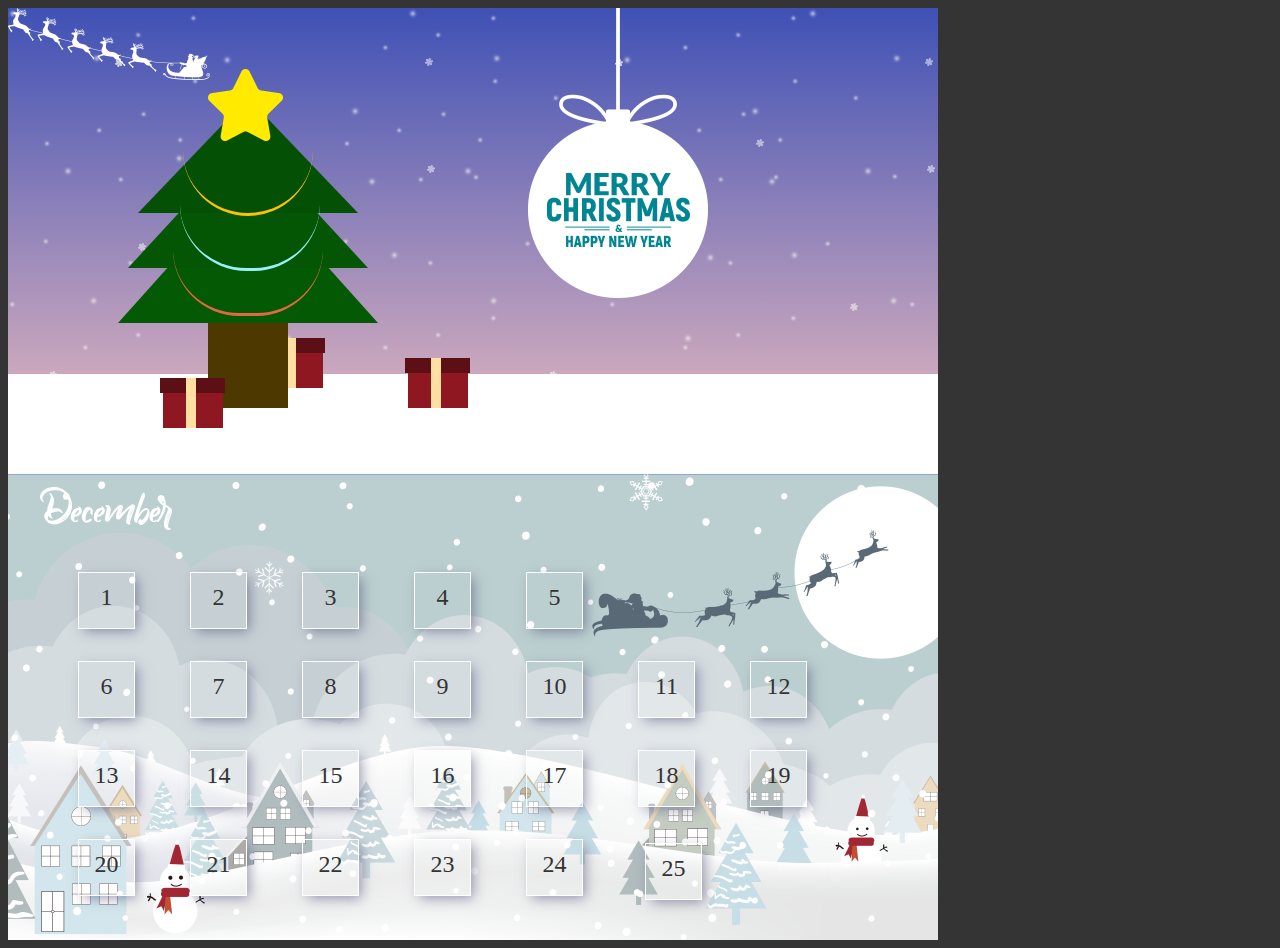
==== commit ae4e16b9: "更改更改js寫法" ====
--- a/index.html
+++ b/index.html
@@ -7,7 +7,8 @@
   <meta http-equiv="X-UA-Compatible" content="ie=edge">
   <link rel="stylesheet" href="./stylesheets/Xmax.css">
   <script src="https://ajax.googleapis.com/ajax/libs/jquery/1.12.4/jquery.min.js"></script>
-  <script src="Xmas.js"></script>
+  <!-- <script src="Xmas.js"></script> -->
+  <script src="mailbox.js"></script>
   <title>Document</title>
 </head>
 
--- a/stylesheets/Xmax.css
+++ b/stylesheets/Xmax.css
@@ -1157,8 +1157,8 @@
   0% {
     background: transparent;
     position: absolute;
-    top: 291px;
-    left: 654px;
+    top: 271px;
+    left: 607px;
     color: transparent;
   }
   50% {
@@ -1569,21 +1569,21 @@
   width: 55px;
   height: 55px;
   border: 1px solid #fff;
-  margin: 42px 31px 0px 40px;
+  margin: 32px 21px 0px 30px;
   box-shadow: 4px 4px 12px -2px rgba(51, 51, 102, 0.5);
 }
-/* line 87, ../sass/_Xmas_1.scss */
+/* line 86, ../sass/_Xmas_1.scss */
 .XmasCard_1 ul .day:nth-child(25) {
   color: #343434;
   background: transparent;
   position: absolute;
-  top: 291px;
-  left: 654px;
-  position: absolute;
-}
-/* line 95, ../sass/_Xmas_1.scss */
+  top: 271px;
+  left: 607px;
+  position: absolute;
+}
+/* line 94, ../sass/_Xmas_1.scss */
 .XmasCard_1 ul .day:nth-child(5) {
-  margin-right: 260px;
+  margin-right: 250px;
 }
 
 /* line 4, ../sass/Xmax.scss */
